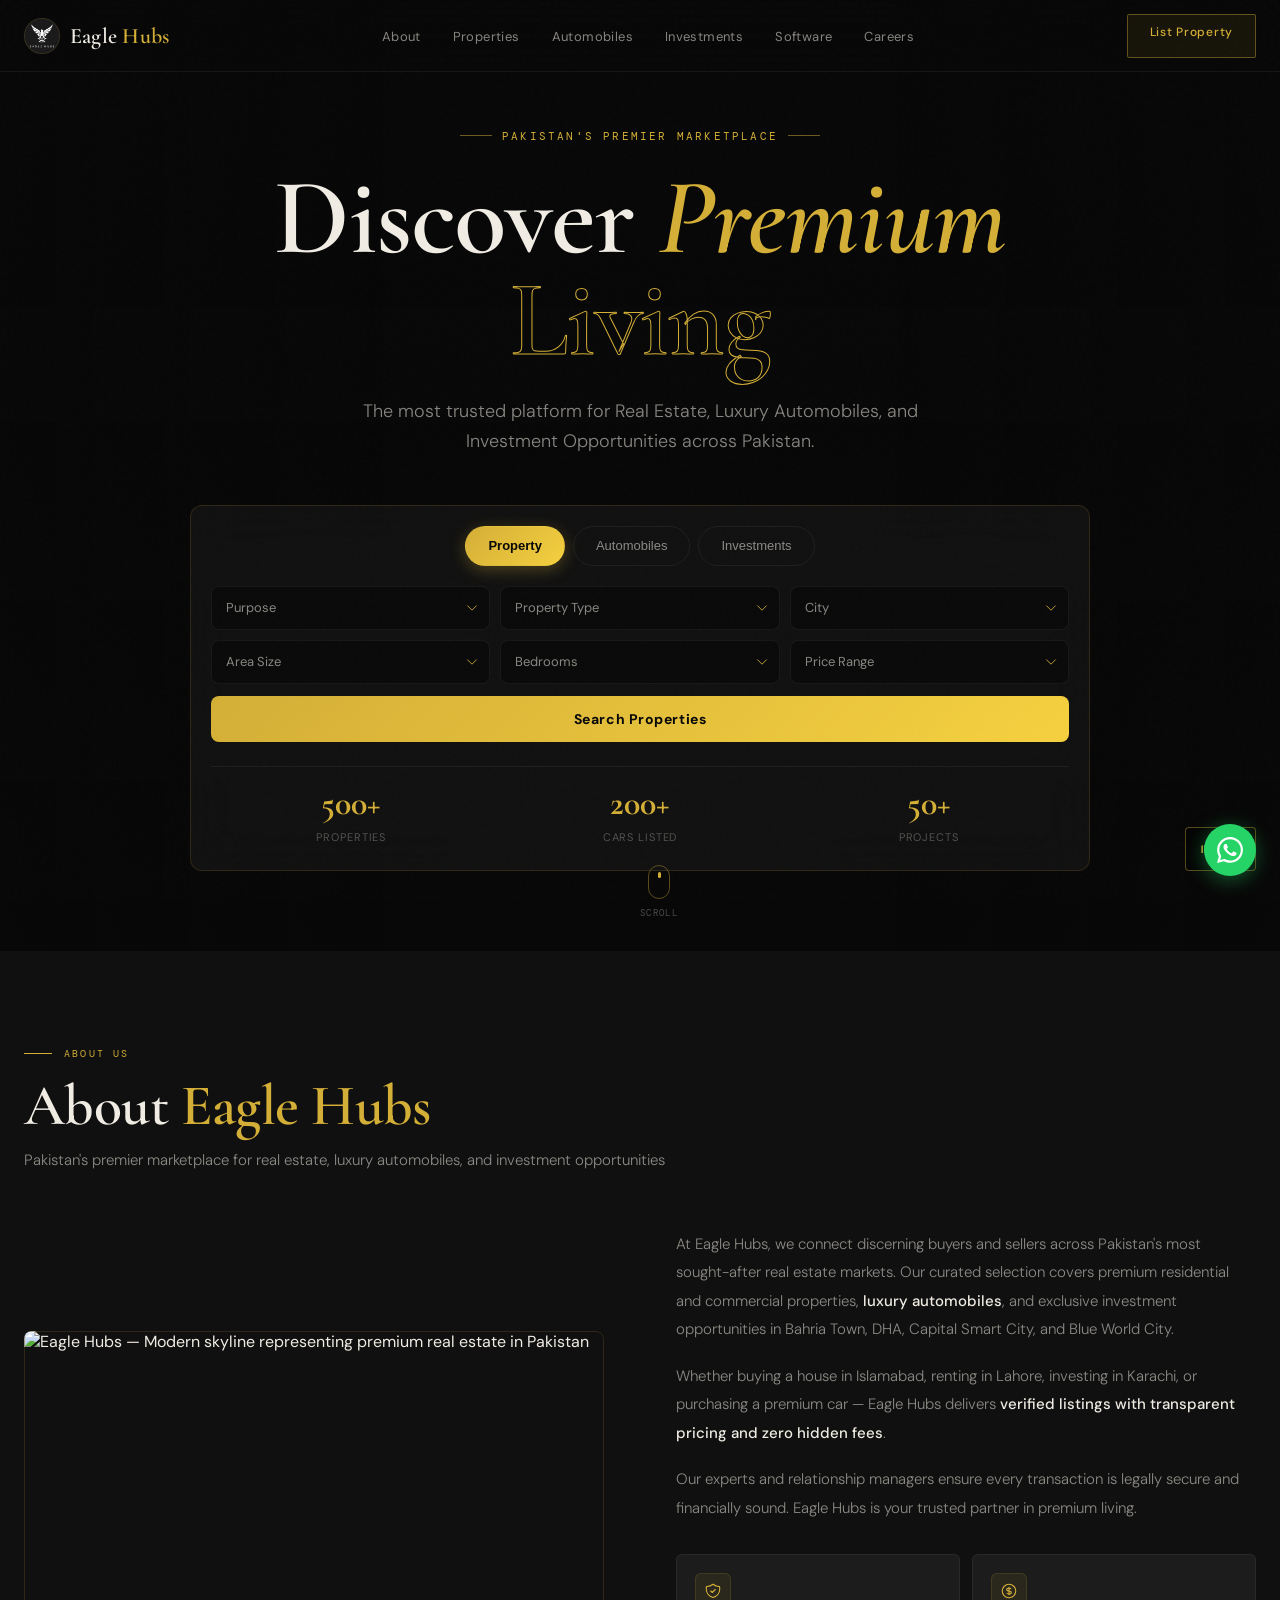
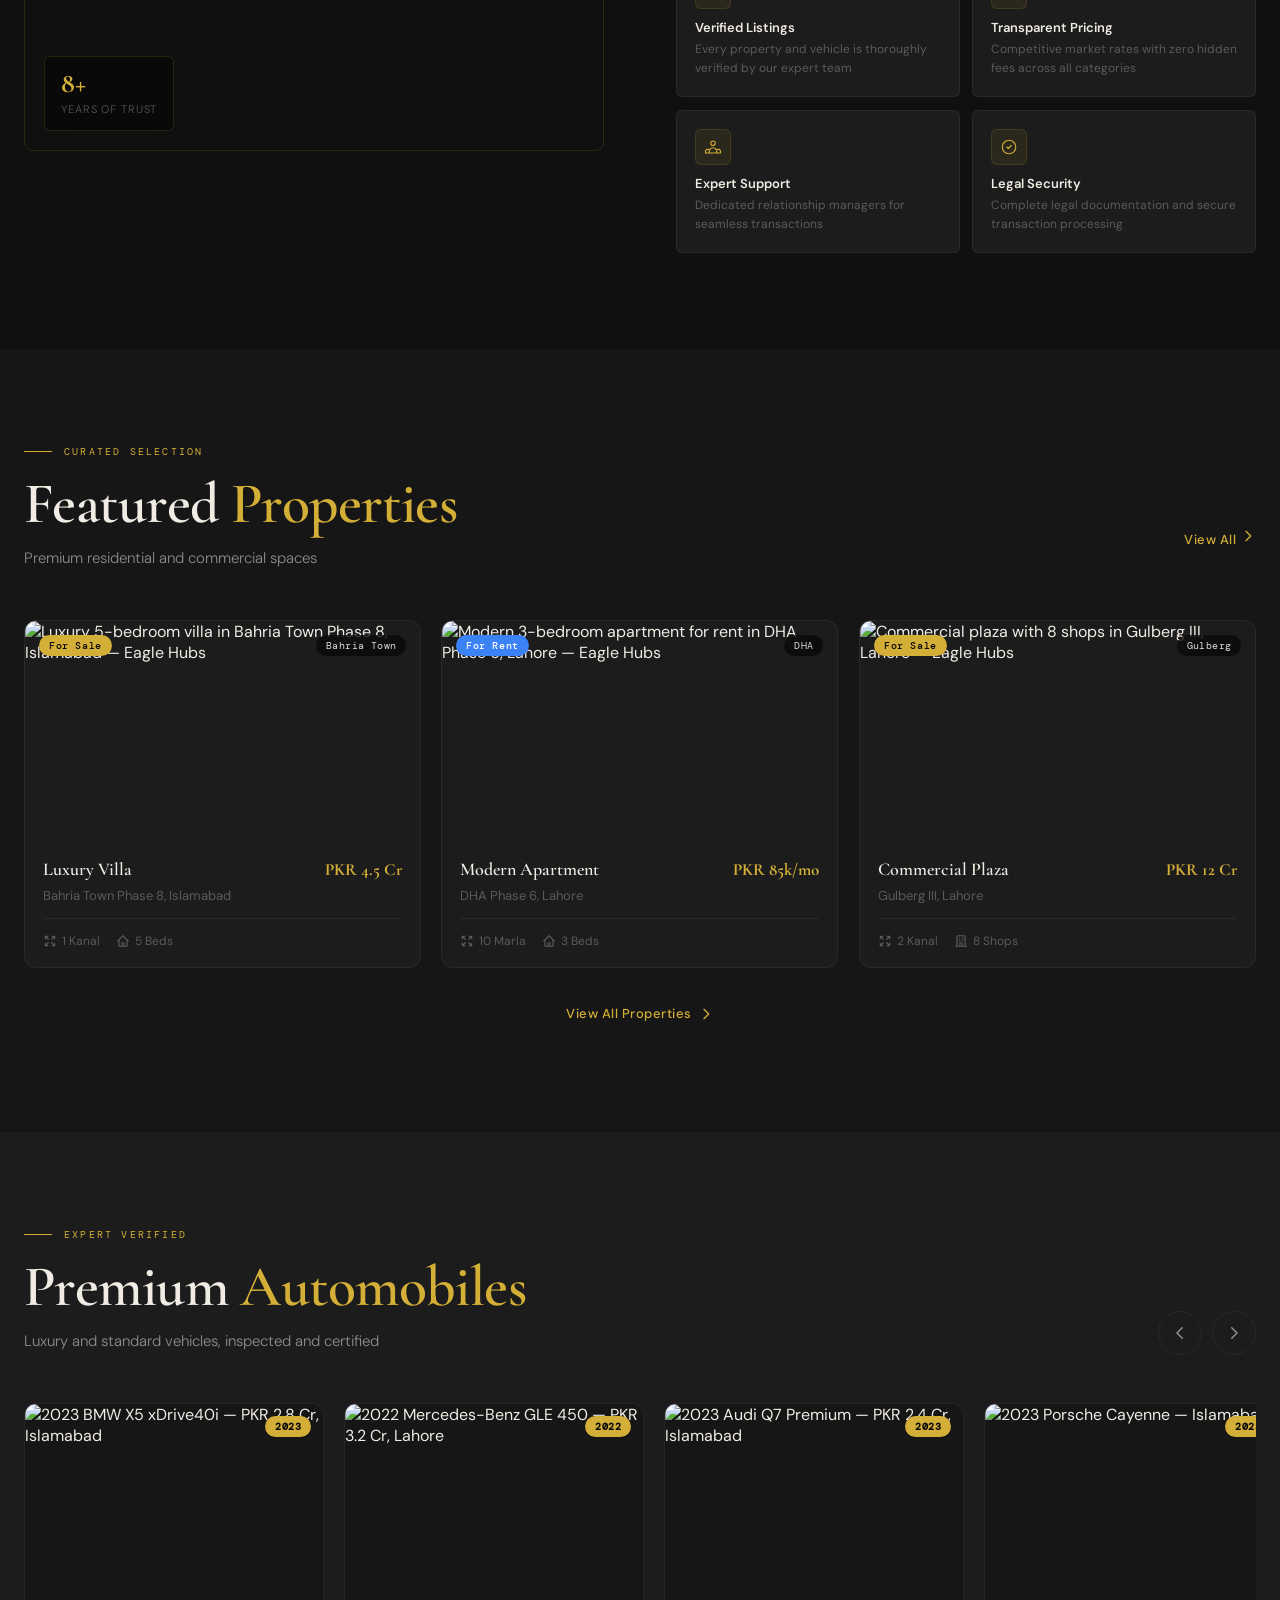
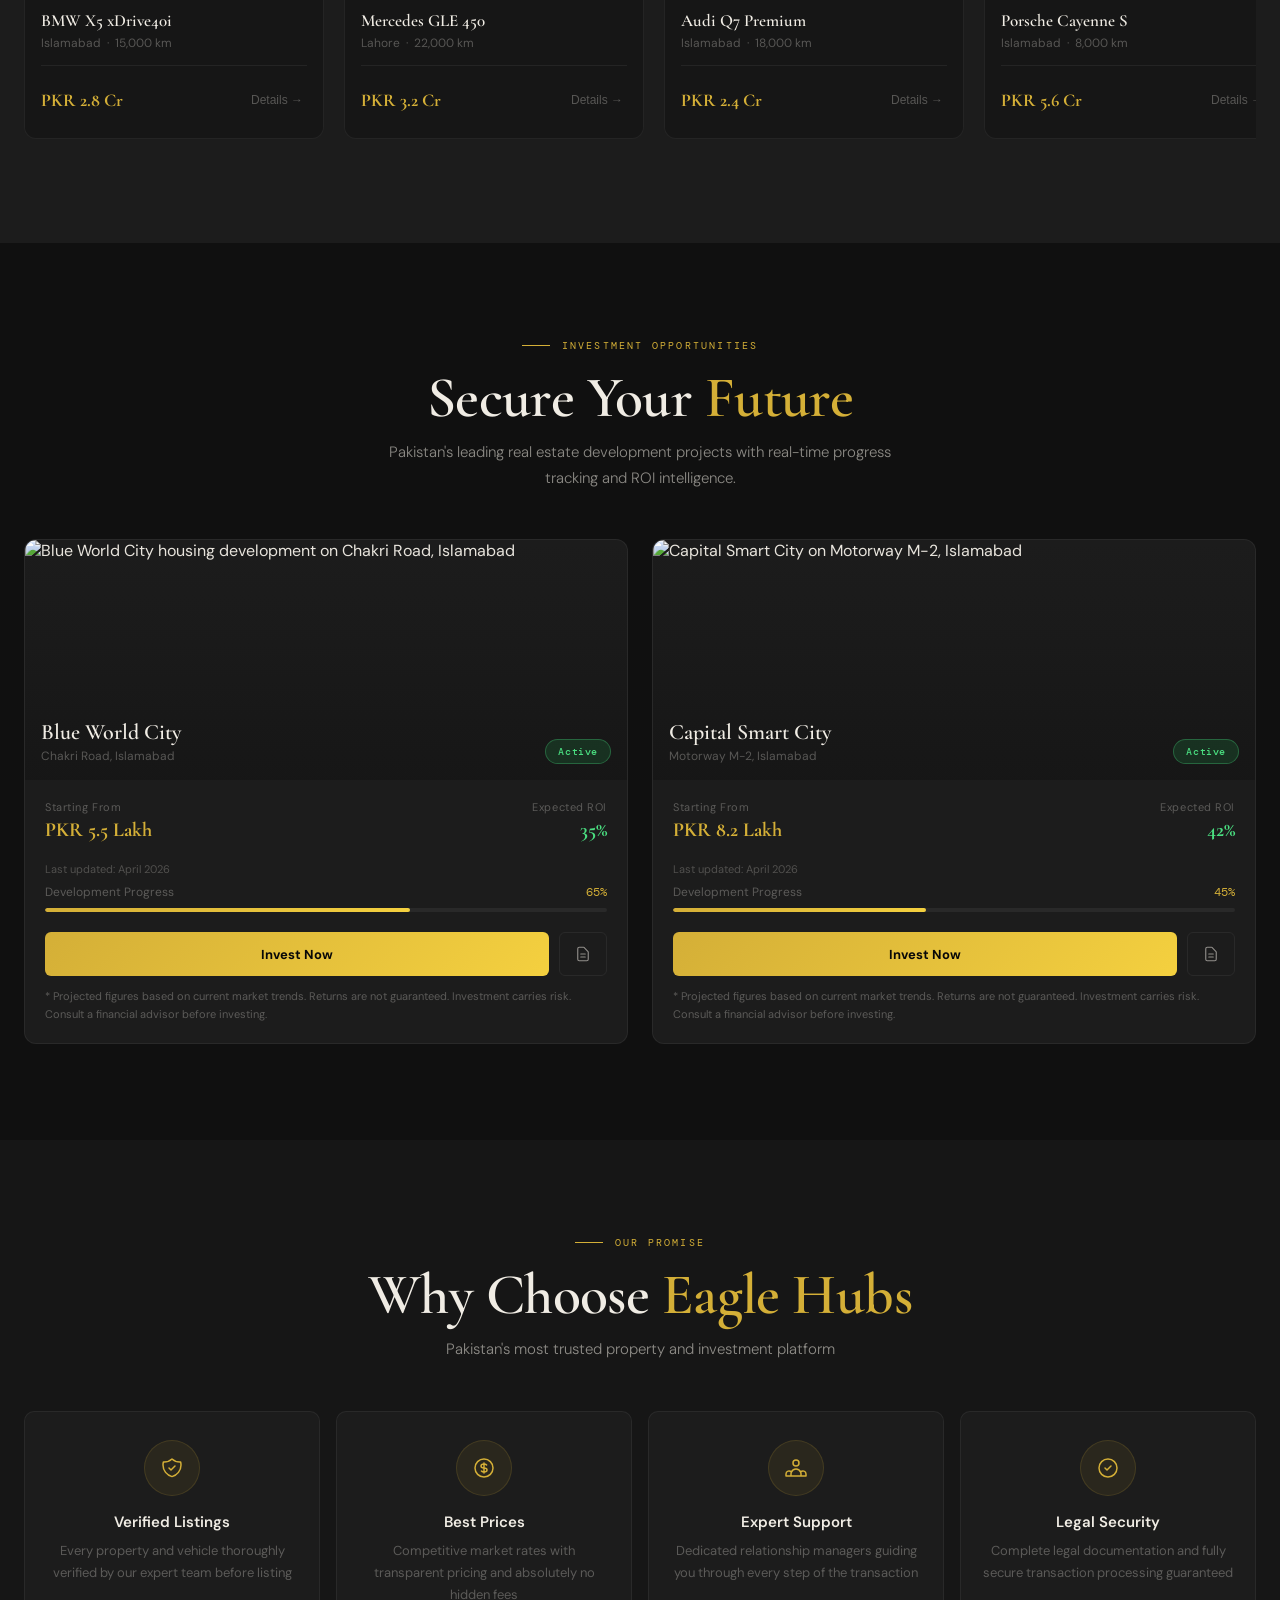
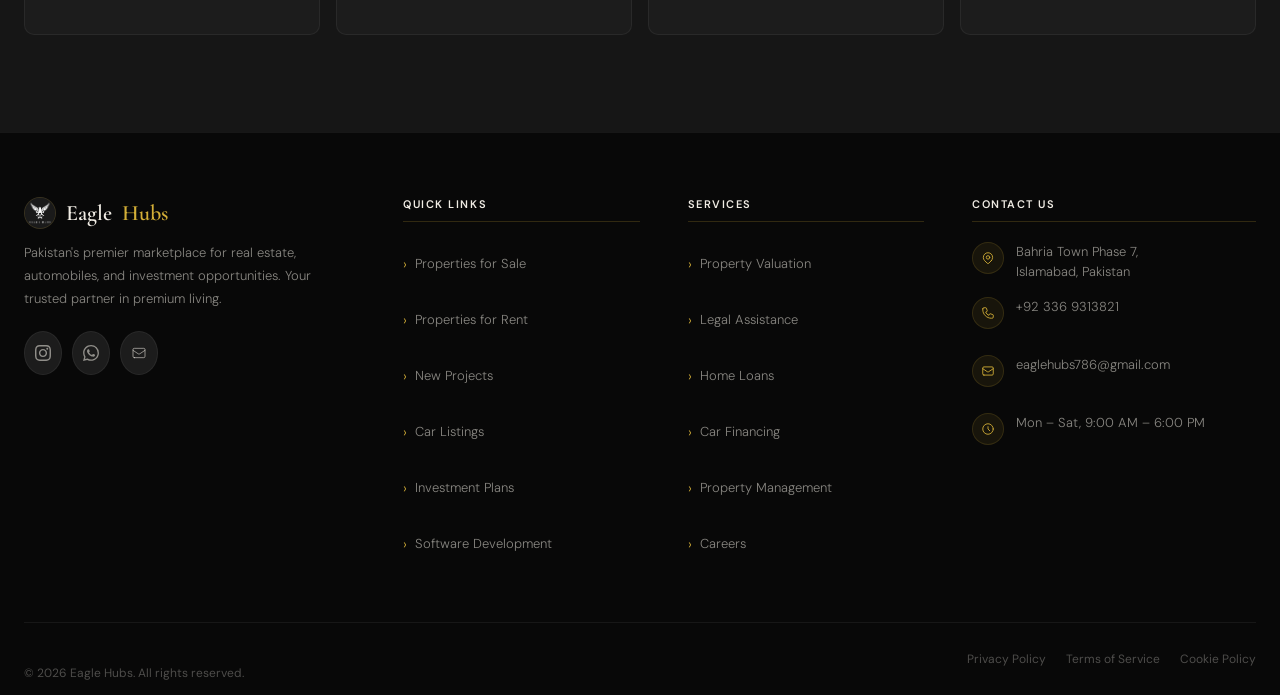
==== index.html @ ea954e00 "fix: audit fix by claude, also change the ui and layout of software development page" ====
<!DOCTYPE html>
<html lang="en">
<head>
<meta charset="UTF-8">
<meta name="viewport" content="width=device-width, initial-scale=1.0, maximum-scale=5.0, minimum-scale=1.0">
<title>Eagle Hubs - Real Estate, Cars & Investments in Pakistan</title>
<meta name="description" content="Eagle Hubs - Pakistan's trusted marketplace for real estate, cars & investments. Browse 500+ properties, 200+ cars & 50+ projects.">
<link rel="icon" type="image/png" href="assets/1.png">
<meta name="keywords" content="real estate Pakistan, luxury cars Pakistan, property investment, Eagle Hubs, Bahria Town, DHA, Blue World City, Capital Smart City">
<meta name="author" content="Eagle Hubs">
<meta name="robots" content="index, follow">
<meta name="theme-color" content="#0a0a0a">
<link rel="canonical" href="https://www.eaglehubspk.com/">
<meta property="og:type" content="website">
<meta property="og:url" content="https://eaglehubspk.com/">
<meta property="og:title" content="Eagle Hubs - Premium Real Estate, Cars & Investments">
<meta property="og:description" content="Pakistan's trusted marketplace for luxury real estate, premium automobiles & secure investments.">
<meta property="og:image" content="https://www.eaglehubspk.com/assets/1.png">
<meta property="og:image:width" content="1200">
<meta property="og:image:height" content="630">
<meta property="og:locale" content="en_PK">
<meta name="geo.region" content="PK">
<meta name="geo.placename" content="Islamabad">
<meta name="twitter:card" content="summary_large_image">
<meta name="twitter:site" content="@eaglehubspk">
<meta name="twitter:title" content="Eagle Hubs — Premium Real Estate, Cars & Investments in Pakistan">
<meta name="twitter:description" content="Pakistan's trusted marketplace for real estate, luxury automobiles & investment opportunities. Browse verified listings in Bahria Town, DHA, Islamabad & more.">
<meta name="twitter:image" content="https://www.eaglehubspk.com/assets/1.png">

<link rel="dns-prefetch" href="https://images.unsplash.com">
<link rel="preconnect" href="https://images.unsplash.com" crossorigin>
<link rel="preload" as="image" href="https://images.unsplash.com/photo-1600596542815-ffad4c1539a9?w=1920&fm=webp&q=75">

<link rel="preconnect" href="https://fonts.googleapis.com">
<link rel="preconnect" href="https://fonts.gstatic.com" crossorigin>
<link href="https://fonts.googleapis.com/css2?family=Cormorant+Garamond:ital,wght@0,400;0,500;0,600;0,700;1,400;1,600&family=DM+Sans:ital,wght@0,300;0,400;0,500;0,600;1,300&family=DM+Mono:wght@300;400;500&display=swap" rel="stylesheet">

<script type="application/ld+json">
{"@context":"https://schema.org","@type":"RealEstateAgent","name":"Eagle Hubs","url":"https://eaglehubspk.com","telephone":"+92-336-9313821","email":"eaglehubs786@gmail.com","address":{"@type":"PostalAddress","streetAddress":"Bahria Town Phase 7","addressLocality":"Islamabad","addressCountry":"PK"}}
</script>

<script type="application/ld+json">
{
  "@context": "https://schema.org",
  "@type": "ItemList",
  "name": "Featured Properties — Eagle Hubs",
  "itemListElement": [
    {
      "@type": "ListItem",
      "position": 1,
      "item": {
        "@type": "Residence",
        "name": "Luxury Villa — Bahria Town Phase 8",
        "description": "5-bedroom luxury villa in Bahria Town Phase 8, Islamabad",
        "offers": { "@type": "Offer", "price": "45000000", "priceCurrency": "PKR" },
        "address": { "@type": "PostalAddress", "addressLocality": "Islamabad", "addressCountry": "PK" }
      }
    }
  ]
}
</script>

<style>
/* ══════════════════════════════════════════════
   DESIGN TOKENS — OBSIDIAN × GOLD SYSTEM
══════════════════════════════════════════════ */
:root {
  --obsidian:        #080808;
  --obsidian-2:      #101010;
  --obsidian-3:      #161616;
  --surface:         #1c1c1c;
  --surface-2:       #222222;
  --border:          rgba(255,255,255,0.06);
  --border-gold:     rgba(212,175,55,0.15);
  --border-gold-hi:  rgba(212,175,55,0.4);
  --gold:            #d4af37;
  --gold-light:      #f4d03f;
  --gold-dim:        rgba(212,175,55,0.08);
  --gold-glow:       rgba(212,175,55,0.25);
  --text:            #f0ece4;
  --text-dim:        rgba(240,236,228,0.55);
  --text-hint:       rgba(240,236,228,0.3);
  --display:         'Cormorant Garamond', 'Georgia', serif;
  --body:            'DM Sans', system-ui, sans-serif;
  --mono:            'DM Mono', 'Courier New', monospace;
  --ease-out:        cubic-bezier(0.22, 1, 0.36, 1);
  --ease-inout:      cubic-bezier(0.45, 0, 0.55, 1);
}

/* ══════ RESET ══════ */
*, *::before, *::after { margin:0; padding:0; box-sizing:border-box; }
html { scroll-behavior:smooth; overflow-x:hidden; -webkit-text-size-adjust:100%; }
body {
  background: var(--obsidian);
  color: var(--text);
  font-family: var(--body);
  -webkit-font-smoothing: antialiased;
  overflow-x: hidden;
}
img { max-width:100%; height:auto; display:block; }
button, a, input, select, textarea { min-height: 44px; }
* { -webkit-tap-highlight-color: transparent; }

/* ══════ SCROLLBAR ══════ */
::-webkit-scrollbar { width: 3px; }
::-webkit-scrollbar-track { background: var(--obsidian); }
::-webkit-scrollbar-thumb { background: var(--surface-2); border-radius: 2px; }
::-webkit-scrollbar-thumb:hover { background: rgba(212,175,55,0.3); }

/* ══════ AMBIENT GRAIN OVERLAY ══════ */
body::before {
  content: '';
  position: fixed; inset: 0;
  background-image: url("data:image/svg+xml,%3Csvg viewBox='0 0 256 256' xmlns='http://www.w3.org/2000/svg'%3E%3Cfilter id='noise'%3E%3CfeTurbulence type='fractalNoise' baseFrequency='0.9' numOctaves='4' stitchTiles='stitch'/%3E%3C/filter%3E%3Crect width='100%25' height='100%25' filter='url(%23noise)' opacity='0.035'/%3E%3C/svg%3E");
  pointer-events: none;
  z-index: 9998;
  opacity: 0.4;
}

/* ══════ GOLD SHIMMER LINES ══════ */
.gold-line {
  width: 1px;
  background: linear-gradient(to bottom, transparent, var(--gold), transparent);
  opacity: 0.2;
}

/* ══════ SKIP LINK ══════ */
.sr-only { position:absolute; width:1px; height:1px; overflow:hidden; clip:rect(0,0,0,0); }
.sr-only:focus { position:fixed; top:1rem; left:1rem; width:auto; height:auto; clip:auto; z-index:9999; padding:.5rem 1rem; background:var(--gold); color:var(--obsidian); border-radius:4px; font-weight:600; }

/* ══════════════════════════════════════════════
   NAVIGATION
══════════════════════════════════════════════ */
#navbar {
  position: fixed; top:0; left:0; right:0;
  z-index: 1000;
  height: 72px;
  display: flex; align-items: center;
  background: rgba(8,8,8,0.75);
  backdrop-filter: blur(20px) saturate(150%);
  -webkit-backdrop-filter: blur(20px) saturate(150%);
  border-bottom: 1px solid var(--border);
  transition: border-color 0.4s, background 0.4s;
  will-change: transform;
}
#navbar.scrolled {
  border-bottom-color: rgba(212,175,55,0.12);
  background: rgba(8,8,8,0.92);
}
.nav-inner {
  width: 100%; max-width: 1280px; margin: 0 auto;
  padding: 0 24px;
  display: flex; align-items: center; justify-content: space-between;
}
.nav-brand {
  display: flex; align-items: center; gap: 10px;
  text-decoration: none;
}
.nav-logo {
  width: 36px; height: 36px; border-radius: 50%; overflow: hidden;
  background: var(--surface);
  border: 1px solid var(--border-gold);
  display: flex; align-items: center; justify-content: center;
  flex-shrink: 0;
}
.nav-logo img { width:100%; height:100%; object-fit:cover; }
.nav-wordmark {
  font-family: var(--display);
  font-size: 22px; font-weight: 600;
  color: var(--text);
  letter-spacing: 0.01em;
}
.nav-wordmark span { color: var(--gold); }
.nav-links {
  display: flex; align-items: center; gap: 32px;
  list-style: none;
}
.nav-links a {
  font-size: 13px; font-weight: 400;
  color: var(--text-dim);
  text-decoration: none;
  letter-spacing: 0.03em;
  transition: color 0.25s;
  position: relative;
}
.nav-links a::after {
  content: '';
  position: absolute; bottom: -3px; left: 0; right: 0;
  height: 1px;
  background: var(--gold);
  transform: scaleX(0);
  transform-origin: left;
  transition: transform 0.3s var(--ease-out);
}
.nav-links a:hover { color: var(--text); }
.nav-links a:hover::after { transform: scaleX(1); }
.nav-cta {
  padding: 9px 22px;
  border: 1px solid var(--border-gold-hi);
  color: var(--gold);
  font-size: 12px; font-weight: 500;
  letter-spacing: 0.06em;
  text-decoration: none;
  border-radius: 2px;
  transition: all 0.25s;
  background: var(--gold-dim);
  white-space: nowrap;
}
.nav-cta:hover {
  background: var(--gold);
  color: var(--obsidian);
  box-shadow: 0 0 20px var(--gold-glow);
}
.mob-btn {
  display: none;
  background: transparent;
  border: 1px solid var(--border);
  color: var(--text-dim);
  padding: 6px 10px;
  border-radius: 3px;
  cursor: pointer;
  font-size: 18px;
  line-height: 1;
}
#mobileMenu {
  display: none;
  position: fixed;
  top: 72px; left: 0; right: 0;
  background: rgba(8,8,8,0.97);
  backdrop-filter: blur(20px);
  border-bottom: 1px solid var(--border);
  padding: 20px 24px 32px;
  z-index: 999;
  flex-direction: column;
}
#mobileMenu.open { display: flex; }
.mob-link {
  padding: 14px 0;
  border-bottom: 1px solid var(--border);
  color: var(--text-dim);
  text-decoration: none;
  font-size: 15px;
  transition: color 0.2s;
}
.mob-link:hover { color: var(--gold); }
.mob-cta-btn {
  margin-top: 16px;
  width: 100%;
  padding: 13px;
  background: linear-gradient(135deg, var(--gold), var(--gold-light));
  color: var(--obsidian);
  font-weight: 700;
  font-size: 14px;
  border: none;
  border-radius: 4px;
  cursor: pointer;
}

/* ══════════════════════════════════════════════
   SCROLL REVEAL SYSTEM
══════════════════════════════════════════════ */
.reveal {
  opacity: 0;
  transform: translateY(32px);
  transition: opacity 0.8s var(--ease-out), transform 0.8s var(--ease-out);
  will-change: opacity, transform;
}
.reveal.visible { opacity: 1; transform: translateY(0); }
.reveal-left {
  opacity: 0;
  transform: translateX(-32px);
  transition: opacity 0.8s var(--ease-out), transform 0.8s var(--ease-out);
}
.reveal-left.visible { opacity: 1; transform: translateX(0); }
.reveal-right {
  opacity: 0;
  transform: translateX(32px);
  transition: opacity 0.8s var(--ease-out), transform 0.8s var(--ease-out);
}
.reveal-right.visible { opacity: 1; transform: translateX(0); }

/* Stagger delays */
.delay-1 { transition-delay: 0.1s; }
.delay-2 { transition-delay: 0.2s; }
.delay-3 { transition-delay: 0.3s; }
.delay-4 { transition-delay: 0.4s; }
.delay-5 { transition-delay: 0.5s; }
.delay-6 { transition-delay: 0.6s; }

/* ══════════════════════════════════════════════
   HERO SECTION
══════════════════════════════════════════════ */
#hero {
  position: relative;
  min-height: 100vh;
  display: flex; align-items: center; justify-content: center;
  overflow: hidden;
  padding: 120px 24px 80px;
}

/* Background slider */
.hero-slides {
  position: absolute; inset: 0; z-index: 0;
}
.hero-slide {
  position: absolute; inset: 0;
  opacity: 0;
  transition: opacity 1.4s ease-in-out;
  will-change: opacity;
  transform: scale(1.05);
  transition: opacity 1.4s ease-in-out, transform 8s ease-in-out;
}
.hero-slide.active {
  opacity: 1;
  transform: scale(1);
}
.hero-slide::after {
  content: '';
  position: absolute; inset: 0;
  background: linear-gradient(
    to bottom,
    rgba(8,8,8,0.5) 0%,
    rgba(8,8,8,0.35) 40%,
    rgba(8,8,8,0.75) 100%
  );
}

/* Parallax wrapper */
.hero-parallax {
  position: absolute; inset: -20%;
  background-size: cover;
  background-position: center;
  will-change: transform;
}

/* Hero vignette sides */
#hero::before {
  content: '';
  position: absolute; inset: 0; z-index: 1;
  background: linear-gradient(to right, rgba(8,8,8,0.5) 0%, transparent 30%, transparent 70%, rgba(8,8,8,0.5) 100%);
  pointer-events: none;
}

.hero-content {
  position: relative; z-index: 2;
  width: 100%; max-width: 900px;
  text-align: center;
}

/* Staggered hero animations */
.hero-eyebrow {
  display: inline-flex; align-items: center; gap: 10px;
  font-family: var(--mono);
  font-size: 11px; font-weight: 400;
  color: var(--gold);
  letter-spacing: 0.2em;
  text-transform: uppercase;
  margin-bottom: 24px;
  opacity: 0;
  animation: heroFadeUp 0.7s 0.2s var(--ease-out) forwards;
}
.hero-eyebrow::before, .hero-eyebrow::after {
  content: '';
  width: 32px; height: 1px;
  background: var(--gold);
  opacity: 0.5;
}

.hero-title {
  font-family: var(--display);
  font-size: clamp(52px, 9vw, 108px);
  font-weight: 600;
  line-height: 0.95;
  letter-spacing: -0.01em;
  color: var(--text);
  margin-bottom: 24px;
  opacity: 0;
  animation: heroFadeUp 0.8s 0.35s var(--ease-out) forwards;
}
.hero-title .gold-word {
  color: transparent;
  -webkit-text-stroke: 1px var(--gold);
  display: inline;
}
.hero-title em {
  font-style: italic;
  color: var(--gold);
}

.hero-sub {
  font-size: clamp(15px, 1.6vw, 18px);
  color: var(--text-dim);
  max-width: 560px;
  margin: 0 auto 48px;
  line-height: 1.7;
  font-weight: 300;
  opacity: 0;
  animation: heroFadeUp 0.8s 0.5s var(--ease-out) forwards;
}

/* Glass search card */
.search-card {
  opacity: 0;
  animation: heroFadeUp 0.9s 0.65s var(--ease-out) forwards;
  background: rgba(22,22,22,0.7);
  backdrop-filter: blur(24px) saturate(160%);
  -webkit-backdrop-filter: blur(24px) saturate(160%);
  border: 1px solid var(--border-gold);
  border-radius: 12px;
  padding: 20px 20px 24px;
  transition: border-color 0.4s, box-shadow 0.4s;
}
.search-card:hover {
  border-color: rgba(212,175,55,0.3);
  box-shadow: 0 0 40px rgba(212,175,55,0.08), 0 24px 48px rgba(0,0,0,0.4);
}

.search-tabs {
  display: flex; flex-wrap: wrap; justify-content: center; gap: 8px;
  margin-bottom: 20px;
}
.tab-btn {
  padding: 9px 22px;
  border-radius: 100px;
  font-size: 13px; font-weight: 500;
  border: 1px solid var(--border);
  background: transparent;
  color: var(--text-dim);
  cursor: pointer;
  transition: all 0.3s var(--ease-out);
  min-height: 40px;
}
.tab-btn:hover { color: var(--text); border-color: var(--border-gold); }
.tab-btn.active {
  background: linear-gradient(135deg, var(--gold), var(--gold-light));
  color: var(--obsidian);
  border-color: transparent;
  font-weight: 700;
  box-shadow: 0 4px 16px rgba(212,175,55,0.3);
}

.search-form { display: none; }
.search-form.active { display: block; }

.search-grid {
  display: grid;
  grid-template-columns: repeat(2, 1fr);
  gap: 10px;
  margin-bottom: 12px;
}
@media (min-width: 768px) { .search-grid { grid-template-columns: repeat(3, 1fr); } }

.search-select {
  width: 100%;
  padding: 11px 14px;
  background: rgba(8,8,8,0.6);
  border: 1px solid var(--border);
  border-radius: 8px;
  color: var(--text-dim);
  font-family: var(--body);
  font-size: 13px;
  outline: none;
  cursor: pointer;
  transition: border-color 0.25s;
  appearance: none;
  background-image: url("data:image/svg+xml,%3Csvg xmlns='http://www.w3.org/2000/svg' fill='none' viewBox='0 0 24 24' stroke='%23d4af37' stroke-width='1.5'%3E%3Cpath stroke-linecap='round' stroke-linejoin='round' d='M19.5 8.25l-7.5 7.5-7.5-7.5'/%3E%3C/svg%3E");
  background-repeat: no-repeat;
  background-position: right 10px center;
  background-size: 14px;
  padding-right: 32px;
}
.search-select:focus { border-color: var(--gold); }
.search-select option { background: var(--obsidian-2); color: var(--text); }

/* Shimmer button */
.shimmer-btn {
  position: relative;
  overflow: hidden;
  width: 100%;
  padding: 14px;
  background: linear-gradient(135deg, var(--gold) 0%, var(--gold-light) 50%, var(--gold) 100%);
  background-size: 200% 100%;
  color: var(--obsidian);
  font-family: var(--body);
  font-size: 14px; font-weight: 700;
  border: none; border-radius: 8px;
  cursor: pointer;
  letter-spacing: 0.04em;
  transition: box-shadow 0.3s, transform 0.2s;
  animation: shimmerSlide 3.5s ease-in-out infinite;
}
.shimmer-btn::before {
  content: '';
  position: absolute;
  top: 0; left: -75%;
  width: 50%; height: 100%;
  background: linear-gradient(90deg, transparent, rgba(255,255,255,0.25), transparent);
  transform: skewX(-20deg);
  animation: shimmerPass 3.5s ease-in-out infinite;
}
.shimmer-btn:hover {
  box-shadow: 0 0 30px var(--gold-glow), 0 8px 24px rgba(0,0,0,0.4);
  transform: translateY(-1px);
}
.shimmer-btn:active { transform: translateY(0); }

@keyframes shimmerPass {
  0% { left: -75%; }
  40%,100% { left: 125%; }
}
@keyframes shimmerSlide {
  0%,100% { background-position: 0% 50%; }
  50% { background-position: 100% 50%; }
}

/* Stats */
.hero-stats {
  display: grid; grid-template-columns: repeat(3, 1fr);
  gap: 8px;
  margin-top: 24px;
  padding-top: 20px;
  border-top: 1px solid var(--border);
  opacity: 0;
  animation: heroFadeUp 0.8s 1s var(--ease-out) forwards;
}
.stat-item { text-align: center; }
.stat-number {
  font-family: var(--display);
  font-size: clamp(22px, 4vw, 34px);
  font-weight: 700;
  color: var(--gold);
  line-height: 1;
  margin-bottom: 4px;
  display: block;
}
.stat-label {
  font-size: 11px;
  color: var(--text-hint);
  letter-spacing: 0.08em;
  text-transform: uppercase;
}

/* Scroll indicator */
.scroll-indicator {
  position: absolute; bottom: 32px; left: 50%;
  transform: translateX(-50%);
  z-index: 2;
  display: flex; flex-direction: column; align-items: center; gap: 8px;
  opacity: 0;
  animation: heroFadeUp 0.6s 1.4s forwards;
}
.scroll-mouse {
  width: 22px; height: 34px;
  border: 1px solid rgba(212,175,55,0.4);
  border-radius: 11px;
  display: flex; justify-content: center; padding-top: 6px;
}
.scroll-wheel {
  width: 3px; height: 6px;
  background: var(--gold);
  border-radius: 3px;
  animation: scrollWheel 2s ease-in-out infinite;
}
.scroll-text {
  font-family: var(--mono);
  font-size: 9px;
  color: var(--text-hint);
  letter-spacing: 0.15em;
  text-transform: uppercase;
}

@keyframes heroFadeUp {
  from { opacity:0; transform:translateY(20px); }
  to   { opacity:1; transform:translateY(0); }
}
@keyframes scrollWheel {
  0%   { opacity:1; transform:translateY(0); }
  100% { opacity:0; transform:translateY(8px); }
}

/* ══════════════════════════════════════════════
   SECTION COMMON
══════════════════════════════════════════════ */
.section {
  padding: 96px 24px;
  max-width: 1280px;
  margin: 0 auto;
}
.section-full { padding: 96px 0; }
.section-full > .inner { padding: 0 24px; max-width: 1280px; margin: 0 auto; }

.section-label {
  display: flex; align-items: center; gap: 12px;
  font-family: var(--mono);
  font-size: 10px; font-weight: 400;
  color: var(--gold);
  letter-spacing: 0.22em;
  text-transform: uppercase;
  margin-bottom: 16px;
}
.section-label::before {
  content: '';
  width: 28px; height: 1px;
  background: var(--gold);
}

.section-title {
  font-family: var(--display);
  font-size: clamp(32px, 4.5vw, 58px);
  font-weight: 600;
  line-height: 1.05;
  color: var(--text);
  margin-bottom: 12px;
  letter-spacing: -0.01em;
}
.section-title .gold { color: var(--gold); }
.section-desc {
  font-size: 15px; font-weight: 300;
  color: var(--text-dim);
  line-height: 1.7;
}

/* ══════════════════════════════════════════════
   ABOUT SECTION
══════════════════════════════════════════════ */
#about { background: var(--obsidian-2); }
.about-grid {
  display: grid;
  grid-template-columns: 1fr 1fr;
  gap: 72px;
  align-items: center;
  margin-top: 56px;
}
@media (max-width: 900px) { .about-grid { grid-template-columns: 1fr; gap: 40px; } }

.about-img-wrap {
  position: relative;
  border-radius: 8px;
  overflow: hidden;
}
.about-img-wrap img {
  width: 100%; height: 420px;
  object-fit: cover;
  transition: transform 6s ease;
}
.about-img-wrap:hover img { transform: scale(1.04); }
.about-img-frame {
  position: absolute; inset: 0;
  border: 1px solid var(--border-gold);
  border-radius: 8px;
  pointer-events: none;
}
.about-img-badge {
  position: absolute; bottom: 20px; left: 20px;
  background: rgba(8,8,8,0.88);
  backdrop-filter: blur(12px);
  border: 1px solid var(--border-gold);
  border-radius: 6px;
  padding: 12px 16px;
}
.about-img-badge .num {
  font-family: var(--display);
  font-size: 28px; font-weight: 700;
  color: var(--gold);
  display: block;
  line-height: 1;
}
.about-img-badge .lbl {
  font-size: 11px;
  color: var(--text-hint);
  letter-spacing: 0.08em;
  text-transform: uppercase;
}

.about-text p {
  font-size: 15px; font-weight: 300;
  color: var(--text-dim);
  line-height: 1.9;
  margin-bottom: 18px;
}
.about-text p strong { color: var(--text); font-weight: 500; }

.about-pillars {
  display: grid; grid-template-columns: 1fr 1fr;
  gap: 12px;
  margin-top: 32px;
}
.pillar {
  background: var(--surface);
  border: 1px solid var(--border);
  border-radius: 6px;
  padding: 18px;
  transition: border-color 0.3s, background 0.3s;
}
.pillar:hover { border-color: var(--border-gold); background: var(--surface-2); }
.pillar-icon {
  width: 36px; height: 36px;
  border-radius: 6px;
  background: var(--gold-dim);
  border: 1px solid var(--border-gold);
  display: flex; align-items: center; justify-content: center;
  margin-bottom: 10px;
}
.pillar-icon svg { width:18px; height:18px; color: var(--gold); }
.pillar-name { font-size: 13px; font-weight: 600; color: var(--text); margin-bottom: 4px; }
.pillar-desc { font-size: 12px; color: var(--text-hint); line-height: 1.6; }

/* ══════════════════════════════════════════════
   PROPERTY CARDS
══════════════════════════════════════════════ */
#properties { background: var(--obsidian-3); }
.section-header {
  display: flex;
  align-items: flex-end;
  justify-content: space-between;
  margin-bottom: 48px;
  gap: 16px;
  flex-wrap: wrap;
}
.view-all {
  display: flex; align-items: center; gap: 6px;
  font-size: 13px; font-weight: 500;
  color: var(--gold);
  text-decoration: none;
  letter-spacing: 0.04em;
  transition: gap 0.25s;
}
.view-all:hover { gap: 10px; }

.cards-grid {
  display: grid;
  grid-template-columns: repeat(3, 1fr);
  gap: 20px;
}
@media (max-width: 900px) { .cards-grid { grid-template-columns: 1fr 1fr; } }
@media (max-width: 600px) { .cards-grid { grid-template-columns: 1fr; } }

/* Property card — 3D tilt + image zoom */
.prop-card {
  position: relative;
  background: var(--surface);
  border-radius: 12px;
  overflow: hidden;
  cursor: pointer;
  transform-style: preserve-3d;
  transition: transform 0.4s var(--ease-out), box-shadow 0.4s var(--ease-out);
  will-change: transform;
  border: 1px solid var(--border);
}
.prop-card:hover {
  transform: translateY(-6px) scale(1.015);
  box-shadow: 0 20px 48px rgba(0,0,0,0.5), 0 0 0 1px var(--border-gold);
}

.prop-img-wrap {
  position: relative;
  height: 220px;
  overflow: hidden;
}
.prop-img-wrap img {
  width: 100%; height: 100%;
  object-fit: cover;
  transition: transform 0.7s var(--ease-out);
  will-change: transform;
}
.prop-card:hover .prop-img-wrap img { transform: scale(1.08); }

.prop-badge-tl {
  position: absolute; top: 14px; left: 14px;
  padding: 4px 10px;
  border-radius: 100px;
  font-family: var(--mono);
  font-size: 10px; font-weight: 500;
  letter-spacing: 0.06em;
}
.badge-sale { background: var(--gold); color: var(--obsidian); }
.badge-rent { background: #3b82f6; color: #fff; }

.prop-badge-tr {
  position: absolute; top: 14px; right: 14px;
  padding: 4px 10px;
  background: rgba(0,0,0,0.55);
  backdrop-filter: blur(8px);
  border-radius: 100px;
  font-family: var(--mono);
  font-size: 10px;
  color: rgba(255,255,255,0.85);
  letter-spacing: 0.04em;
}

/* Overlay CTA */
.prop-overlay {
  position: absolute; inset: 0;
  background: linear-gradient(to top, rgba(0,0,0,0.85) 0%, transparent 55%);
  opacity: 0;
  transition: opacity 0.35s;
  display: flex; align-items: flex-end;
  padding: 16px;
}
.prop-card:hover .prop-overlay { opacity: 1; }
.prop-overlay-btn {
  width: 100%;
  padding: 10px;
  background: linear-gradient(135deg, var(--gold), var(--gold-light));
  color: var(--obsidian);
  font-weight: 700; font-size: 13px;
  border: none; border-radius: 6px;
  cursor: pointer;
  transform: translateY(8px);
  transition: transform 0.35s var(--ease-out);
}
.prop-card:hover .prop-overlay-btn { transform: translateY(0); }

.prop-body { padding: 18px; }
.prop-title-row {
  display: flex; align-items: flex-start;
  justify-content: space-between; gap: 8px;
  margin-bottom: 6px;
}
.prop-name {
  font-family: var(--display);
  font-size: 18px; font-weight: 600;
  color: var(--text);
  line-height: 1.2;
}
/* Dynamic price pop */
.prop-price {
  font-family: var(--display);
  font-size: 17px; font-weight: 700;
  color: var(--gold);
  white-space: nowrap;
  transition: color 0.25s, text-shadow 0.25s, transform 0.25s;
  transform-origin: right;
}
.prop-card:hover .prop-price {
  color: var(--gold-light);
  text-shadow: 0 0 12px rgba(244,208,63,0.5);
  transform: scale(1.05);
}

.prop-location { font-size: 13px; color: var(--text-hint); margin-bottom: 14px; }
.prop-meta {
  display: flex; align-items: center; gap: 16px;
  padding-top: 14px;
  border-top: 1px solid var(--border);
}
.prop-meta-item {
  display: flex; align-items: center; gap: 5px;
  font-size: 12px; color: var(--text-hint);
}
.prop-meta-item svg { width:14px; height:14px; color: var(--text-hint); }

/* ══════════════════════════════════════════════
   CARS CAROUSEL
══════════════════════════════════════════════ */
#cars { background: var(--surface); }

.carousel-wrap {
  overflow: hidden;
  margin: 0 -24px;
  padding: 0 24px;
}
.cars-track {
  display: flex;
  gap: 20px;
  overflow-x: auto;
  scroll-snap-type: x mandatory;
  scrollbar-width: none;
  padding-bottom: 8px;
  -ms-overflow-style: none;
}
.cars-track::-webkit-scrollbar { display: none; }

.car-card {
  flex: 0 0 300px;
  scroll-snap-align: start;
  background: var(--obsidian-3);
  border-radius: 12px;
  overflow: hidden;
  border: 1px solid var(--border);
  transition: transform 0.4s var(--ease-out), box-shadow 0.4s var(--ease-out), border-color 0.4s;
  cursor: pointer;
}
.car-card:hover {
  transform: translateY(-5px) scale(1.015);
  box-shadow: 0 16px 40px rgba(0,0,0,0.5), 0 0 0 1px var(--border-gold);
  border-color: var(--border-gold);
}

.car-img-wrap {
  position: relative;
  height: 190px;
  overflow: hidden;
}
.car-img-wrap img {
  width: 100%; height: 100%;
  object-fit: cover;
  transition: transform 0.7s var(--ease-out);
}
.car-card:hover .car-img-wrap img { transform: scale(1.09); }

.car-year-badge {
  position: absolute; top: 12px; right: 12px;
  padding: 4px 10px;
  background: var(--gold);
  color: var(--obsidian);
  font-family: var(--mono);
  font-size: 10px; font-weight: 700;
  border-radius: 100px;
  letter-spacing: 0.04em;
}

.car-body { padding: 16px; }
.car-name {
  font-family: var(--display);
  font-size: 17px; font-weight: 600;
  color: var(--text);
  margin-bottom: 4px;
  white-space: nowrap; overflow: hidden; text-overflow: ellipsis;
}
.car-meta { font-size: 12px; color: var(--text-hint); margin-bottom: 14px; }
.car-footer {
  display: flex; align-items: center; justify-content: space-between;
  padding-top: 12px;
  border-top: 1px solid var(--border);
}
.car-price {
  font-family: var(--display);
  font-size: 18px; font-weight: 700;
  color: var(--gold);
  transition: color 0.25s, text-shadow 0.25s;
}
.car-card:hover .car-price {
  color: var(--gold-light);
  text-shadow: 0 0 10px rgba(244,208,63,0.4);
}
.car-details-btn {
  font-size: 12px;
  color: var(--text-hint);
  background: none; border: none;
  cursor: pointer;
  transition: color 0.25s;
  padding: 4px;
}
.car-details-btn:hover { color: var(--gold); }

.carousel-controls {
  display: flex; gap: 10px;
}
.carousel-btn {
  width: 44px; height: 44px;
  border-radius: 50%;
  border: 1px solid var(--border);
  background: transparent;
  color: var(--text-dim);
  display: flex; align-items: center; justify-content: center;
  cursor: pointer;
  transition: all 0.25s;
}
.carousel-btn:hover { border-color: var(--gold); color: var(--gold); }
.carousel-btn svg { width: 18px; height: 18px; }

/* ══════════════════════════════════════════════
   INVESTMENT PROJECTS
══════════════════════════════════════════════ */
#investments { background: var(--obsidian-2); }
.invest-grid {
  display: grid; grid-template-columns: 1fr 1fr;
  gap: 24px;
  margin-top: 48px;
}
@media (max-width: 768px) { .invest-grid { grid-template-columns: 1fr; } }

.invest-card {
  background: var(--surface);
  border: 1px solid var(--border);
  border-radius: 12px;
  overflow: hidden;
  transition: border-color 0.35s, box-shadow 0.35s;
}
.invest-card:hover {
  border-color: var(--border-gold);
  box-shadow: 0 16px 40px rgba(0,0,0,0.4);
}
.invest-img-wrap {
  position: relative;
  height: 240px;
  overflow: hidden;
}
.invest-img-wrap img {
  width: 100%; height: 100%;
  object-fit: cover;
  transition: transform 6s ease;
}
.invest-card:hover .invest-img-wrap img { transform: scale(1.04); }
.invest-img-wrap::after {
  content: '';
  position: absolute; inset: 0;
  background: linear-gradient(to top, rgba(22,22,22,0.95) 0%, rgba(22,22,22,0.3) 60%, transparent 100%);
}
.invest-img-info {
  position: absolute; bottom: 16px; left: 16px; right: 16px;
  z-index: 1;
  display: flex; align-items: flex-end; justify-content: space-between;
}
.invest-img-title {
  font-family: var(--display);
  font-size: 22px; font-weight: 600;
  color: var(--text);
  line-height: 1.1;
  margin-bottom: 4px;
}
.invest-img-loc { font-size: 12px; color: var(--text-hint); }
.active-badge {
  padding: 5px 12px;
  background: rgba(34, 197, 94, 0.15);
  color: #4ade80;
  font-family: var(--mono);
  font-size: 10px; font-weight: 500;
  border-radius: 100px;
  border: 1px solid rgba(74, 222, 128, 0.3);
  letter-spacing: 0.06em;
  white-space: nowrap;
}

.invest-body { padding: 20px; }
.invest-kpi-row {
  display: flex; justify-content: space-between;
  margin-bottom: 20px;
}
.invest-kpi-label { font-size: 11px; color: var(--text-hint); margin-bottom: 4px; letter-spacing: 0.05em; }
.invest-kpi-val {
  font-family: var(--display);
  font-size: 20px; font-weight: 700;
  color: var(--gold);
}
.invest-kpi-val.green { color: #4ade80; }

.progress-label-row {
  display: flex; justify-content: space-between; align-items: center;
  margin-bottom: 8px;
}
.progress-label { font-size: 12px; color: var(--text-hint); }
.progress-pct { font-family: var(--mono); font-size: 12px; color: var(--gold); }
.progress-track {
  height: 4px;
  background: rgba(255,255,255,0.06);
  border-radius: 100px;
  overflow: hidden;
  margin-bottom: 20px;
}
.progress-fill {
  height: 100%;
  border-radius: 100px;
  background: linear-gradient(90deg, var(--gold), var(--gold-light));
  width: 0;
  transition: width 1.2s var(--ease-out);
}

.invest-actions { display: flex; gap: 10px; }
.invest-btn {
  flex: 1;
  padding: 12px;
  background: linear-gradient(135deg, var(--gold), var(--gold-light));
  color: var(--obsidian);
  font-family: var(--body);
  font-size: 13px; font-weight: 700;
  border: none; border-radius: 6px;
  cursor: pointer;
  transition: box-shadow 0.3s, transform 0.2s;
  position: relative; overflow: hidden;
}
.invest-btn::before {
  content: '';
  position: absolute;
  top: 0; left: -75%; width: 50%; height: 100%;
  background: linear-gradient(90deg, transparent, rgba(255,255,255,0.25), transparent);
  transform: skewX(-20deg);
  animation: shimmerPass 3.5s ease-in-out infinite;
}
.invest-btn:hover {
  box-shadow: 0 0 24px var(--gold-glow);
  transform: translateY(-1px);
}
.invest-doc-btn {
  padding: 12px 14px;
  border: 1px solid var(--border);
  background: transparent;
  border-radius: 6px;
  color: var(--text-dim);
  cursor: pointer;
  transition: all 0.25s;
  display: flex; align-items: center; justify-content: center;
}
.invest-doc-btn:hover { border-color: var(--gold); color: var(--gold); }
.invest-doc-btn svg { width: 18px; height: 18px; }

/* ══════════════════════════════════════════════
   WHY CHOOSE US
══════════════════════════════════════════════ */
#why { background: var(--obsidian-3); }
.why-grid {
  display: grid;
  grid-template-columns: repeat(4, 1fr);
  gap: 16px;
  margin-top: 48px;
}
@media (max-width: 900px) { .why-grid { grid-template-columns: 1fr 1fr; } }
@media (max-width: 480px) { .why-grid { grid-template-columns: 1fr; } }

.why-card {
  background: var(--surface);
  border: 1px solid var(--border);
  border-radius: 10px;
  padding: 28px 22px;
  text-align: center;
  transition: border-color 0.3s, background 0.3s, box-shadow 0.3s;
}
.why-card:hover {
  border-color: var(--border-gold);
  background: var(--surface-2);
  box-shadow: 0 8px 24px rgba(0,0,0,0.3);
}

.why-icon-wrap {
  width: 56px; height: 56px;
  border-radius: 50%;
  background: var(--gold-dim);
  border: 1px solid var(--border-gold);
  display: flex; align-items: center; justify-content: center;
  margin: 0 auto 16px;
  transition: background 0.3s, transform 0.4s var(--ease-out), box-shadow 0.3s;
}
.why-card:hover .why-icon-wrap {
  background: rgba(212,175,55,0.15);
  transform: translateY(-4px) rotate(5deg);
  box-shadow: 0 8px 20px rgba(212,175,55,0.2);
}
.why-icon-wrap svg { width: 24px; height: 24px; color: var(--gold); }

.why-title { font-size: 15px; font-weight: 600; color: var(--text); margin-bottom: 8px; }
.why-desc { font-size: 13px; color: var(--text-hint); line-height: 1.7; }

/* ══════════════════════════════════════════════
   FOOTER
══════════════════════════════════════════════ */
footer {
  background: var(--obsidian);
  border-top: 1px solid var(--border);
  padding: 64px 24px 32px;
}
.footer-inner { max-width: 1280px; margin: 0 auto; }
.footer-grid {
  display: grid;
  grid-template-columns: 1.4fr 1fr 1fr 1.2fr;
  gap: 48px;
  margin-bottom: 56px;
}
@media (max-width: 900px) { .footer-grid { grid-template-columns: 1fr 1fr; gap: 32px; } }
@media (max-width: 540px) { .footer-grid { grid-template-columns: 1fr; } }

.footer-brand-name {
  font-family: var(--display);
  font-size: 22px; font-weight: 600;
  color: var(--text);
  margin-bottom: 12px;
  display: flex; align-items: center; gap: 10px;
}
.footer-brand-name span { color: var(--gold); }
.footer-tagline { font-size: 13px; font-weight: 300; color: var(--text-dim); line-height: 1.8; margin-bottom: 20px; }

.footer-socials { display: flex; gap: 10px; }
.social-btn {
  width: 38px; height: 38px;
  border-radius: 50%;
  border: 1px solid var(--border);
  background: var(--surface);
  display: flex; align-items: center; justify-content: center;
  text-decoration: none;
  color: var(--text-dim);
  transition: all 0.25s;
}
.social-btn:hover { border-color: var(--gold); color: var(--gold); background: var(--gold-dim); }
.social-btn.wa:hover { border-color: #25d366; color: #25d366; }
.social-btn svg { width: 16px; height: 16px; }

.footer-col-title {
  font-size: 11px; font-weight: 600;
  color: var(--text);
  letter-spacing: 0.14em;
  text-transform: uppercase;
  margin-bottom: 20px;
  padding-bottom: 10px;
  border-bottom: 1px solid rgba(212,175,55,0.2);
}
.footer-links { list-style: none; display: flex; flex-direction: column; gap: 12px; }
.footer-links a {
  font-size: 13px; font-weight: 300;
  color: var(--text-dim);
  text-decoration: none;
  display: flex; align-items: center; gap: 8px;
  transition: color 0.25s, gap 0.25s;
}
.footer-links a::before { content: '›'; color: var(--gold); font-size: 14px; }
.footer-links a:hover { color: var(--gold); gap: 12px; }

.contact-list { list-style: none; display: flex; flex-direction: column; gap: 14px; }
.contact-item { display: flex; align-items: flex-start; gap: 12px; }
.contact-icon {
  width: 32px; height: 32px; flex-shrink: 0;
  border-radius: 50%;
  background: var(--gold-dim);
  border: 1px solid var(--border-gold);
  display: flex; align-items: center; justify-content: center;
}
.contact-icon svg { width: 14px; height: 14px; color: var(--gold); }
.contact-item a, .contact-item span {
  font-size: 13px; font-weight: 300;
  color: var(--text-dim);
  text-decoration: none;
  line-height: 1.6;
  transition: color 0.2s;
}
.contact-item a:hover { color: var(--gold); }

.footer-bottom {
  padding-top: 28px;
  border-top: 1px solid var(--border);
  display: flex; align-items: center; justify-content: space-between;
  flex-wrap: wrap; gap: 12px;
}
.footer-copy { font-size: 12px; color: var(--text-hint); }
.footer-legal { display: flex; gap: 20px; }
.footer-legal a {
  font-size: 12px; color: var(--text-hint);
  text-decoration: none;
  transition: color 0.2s;
}
.footer-legal a:hover { color: var(--gold); }

/* ══════════════════════════════════════════════
   FLOATING WA BUTTON
══════════════════════════════════════════════ */
#wa-float {
  position: fixed; bottom: 24px; right: 24px; z-index: 9999;
  width: 52px; height: 52px; border-radius: 50%;
  background: #25d366;
  display: flex; align-items: center; justify-content: center;
  text-decoration: none;
  box-shadow: 0 4px 20px rgba(37,211,102,0.4);
  transition: transform 0.25s var(--ease-out), box-shadow 0.25s;
  animation: waPulse 2.5s ease-in-out infinite;
}
#wa-float:hover {
  transform: scale(1.1);
  box-shadow: 0 8px 30px rgba(37,211,102,0.6);
  animation: none;
}
#wa-float svg { width: 26px; height: 26px; }
@keyframes waPulse {
  0%,100% { box-shadow: 0 4px 20px rgba(37,211,102,0.4), 0 0 0 0 rgba(37,211,102,0.4); }
  50% { box-shadow: 0 4px 20px rgba(37,211,102,0.4), 0 0 0 10px rgba(37,211,102,0); }
}

/* ══════════════════════════════════════════════
   INQUIRY MODAL
══════════════════════════════════════════════ */
#inquiryModal {
  position: fixed; inset: 0; z-index: 9000;
  display: none;
  align-items: center; justify-content: center;
  padding: 20px;
  background: rgba(0,0,0,0.85);
  backdrop-filter: blur(8px);
  overflow-y: auto;
}
#inquiryModal.open { display: flex; }

.modal-inner {
  background: var(--surface);
  border: 1px solid var(--border-gold);
  border-radius: 12px;
  padding: 32px;
  width: 100%; max-width: 460px;
  position: relative;
  animation: modalIn 0.4s var(--ease-out);
}
@keyframes modalIn {
  from { opacity:0; transform: translateY(20px) scale(0.97); }
  to   { opacity:1; transform: translateY(0) scale(1); }
}
.modal-close {
  position: absolute; top: 16px; right: 16px;
  width: 32px; height: 32px;
  background: var(--surface-2); border: 1px solid var(--border); border-radius: 50%;
  display: flex; align-items: center; justify-content: center;
  cursor: pointer; color: var(--text-dim);
  transition: all 0.2s;
}
.modal-close:hover { border-color: var(--border-gold); color: var(--gold); }
.modal-close svg { width: 16px; height: 16px; }

.modal-title {
  font-family: var(--display);
  font-size: 26px; font-weight: 600;
  color: var(--text);
  margin-bottom: 4px;
}
.modal-subtitle { font-family: var(--mono); font-size: 12px; color: var(--gold); margin-bottom: 24px; letter-spacing: 0.04em; }

.modal-form { display: flex; flex-direction: column; gap: 14px; }
.form-label { font-size: 11px; color: var(--text-hint); letter-spacing: 0.08em; text-transform: uppercase; display: block; margin-bottom: 6px; }
.form-input, .form-textarea {
  width: 100%;
  padding: 12px 14px;
  background: var(--obsidian-2);
  border: 1px solid var(--border);
  border-radius: 6px;
  color: var(--text);
  font-family: var(--body);
  font-size: 14px;
  outline: none;
  transition: border-color 0.25s;
}
.form-input:focus, .form-textarea:focus { border-color: var(--gold); }
.form-textarea { resize: vertical; min-height: 90px; }

/* ══════════════════════════════════════════════
   RESPONSIVE UTILITIES
══════════════════════════════════════════════ */
.hide-mobile { display: block; }
@media (max-width: 768px) {
  .hide-mobile { display: none; }
  .mob-btn { display: block; }
  .nav-links { display: none; }
  .nav-cta { display: none; }
  .section { padding: 64px 20px; }
  #hero { padding: 100px 20px 70px; }
}
@media (max-width: 480px) {
  .section { padding: 48px 16px; }
  .search-grid { grid-template-columns: 1fr; }
  .about-pillars { grid-template-columns: 1fr; }
  .hero-title { font-size: 44px; }
}

/* safe areas */
.safe-bottom { padding-bottom: env(safe-area-inset-bottom, 20px); }

/* Added Utility Classes for Clean Code */
.text-center { text-align: center; }
.justify-center { justify-content: center; }
</style>
</head>

<body>
<a href="#main-content" class="sr-only">Skip to main content</a>

<!-- ── FLOATING WA ── -->
<a id="wa-float" href="https://wa.me/923369313821" target="_blank" rel="noopener noreferrer" aria-label="WhatsApp">
  <svg viewBox="0 0 24 24" fill="white"><path d="M17.472 14.382c-.297-.149-1.758-.867-2.03-.967-.273-.099-.471-.148-.67.15-.197.297-.767.966-.94 1.164-.173.199-.347.223-.644.075-.297-.15-1.255-.463-2.39-1.475-.883-.788-1.48-1.761-1.653-2.059-.173-.297-.018-.458.13-.606.134-.133.298-.347.446-.52.149-.174.198-.298.298-.497.099-.198.05-.371-.025-.52-.075-.149-.669-1.612-.916-2.207-.242-.579-.487-.5-.669-.51-.173-.008-.371-.01-.57-.01-.198 0-.52.074-.792.372-.272.297-1.04 1.016-1.04 2.479 0 1.462 1.065 2.875 1.213 3.074.149.198 2.096 3.2 5.077 4.487.709.306 1.262.489 1.694.625.712.227 1.36.195 1.871.118.571-.085 1.758-.719 2.006-1.413.248-.694.248-1.289.173-1.413-.074-.124-.272-.198-.57-.347m-5.421 7.403h-.004a9.87 9.87 0 01-5.031-1.378l-.361-.214-3.741.982.998-3.648-.235-.374a9.86 9.86 0 01-1.51-5.26c.001-5.45 4.436-9.884 9.888-9.884 2.64 0 5.122 1.03 6.988 2.898a9.825 9.825 0 012.893 6.994c-.003 5.45-4.437 9.884-9.885 9.884m8.413-18.297A11.815 11.815 0 0012.05 0C5.495 0 .16 5.335.157 11.892c0 2.096.547 4.142 1.588 5.945L.057 24l6.305-1.654a11.882 11.882 0 005.683 1.448h.005c6.554 0 11.89-5.335 11.893-11.893a11.821 11.821 0 00-3.48-8.413z"/></svg>
</a>

<!-- ══════════════════════════════
     NAVIGATION
══════════════════════════════ -->
<nav id="navbar" role="navigation" aria-label="Main navigation">
  <div class="nav-inner">
    <a href="/" class="nav-brand">
      <div class="nav-logo">
        <img src="assets/1.png" alt="Eagle Hubs" onerror="this.style.display='none';this.parentElement.innerHTML='<span style=\'font-family:var(--display);font-size:16px;font-weight:700;color:var(--gold)\'>E</span>'">
      </div>
      <span class="nav-wordmark">Eagle <span>Hubs</span></span>
    </a>

    <ul class="nav-links" role="menubar">
      <li><a href="#about" role="menuitem">About</a></li>
      <li><a href="#properties" role="menuitem">Properties</a></li>
      <li><a href="#cars" role="menuitem">Automobiles</a></li>
      <li><a href="#investments" role="menuitem">Investments</a></li>
      <li><a href="services/software-development.html" role="menuitem">Software</a></li>
      <li><a href="https://careers.eaglehubspk.com/careers" target="_blank" rel="noopener noreferrer" role="menuitem">Careers</a></li>
    </ul>

    <a href="#" class="nav-cta hide-mobile" onclick="openModal('List Property')">List Property</a>
    <button class="mob-btn" onclick="toggleMob()" aria-label="Toggle menu" aria-expanded="false" id="mobBtn">☰</button>
  </div>
</nav>

<!-- Mobile menu -->
<div id="mobileMenu" role="menu">
  <a href="#about" class="mob-link" onclick="closeMob()">About</a>
  <a href="#properties" class="mob-link" onclick="closeMob()">Properties</a>
  <a href="#cars" class="mob-link" onclick="closeMob()">Automobiles</a>
  <a href="#investments" class="mob-link" onclick="closeMob()">Investments</a>
  <a href="services/software-development.html" class="mob-link" onclick="closeMob()">Software Development</a>
  <a href="https://careers.eaglehubspk.com/careers" target="_blank" rel="noopener noreferrer" class="mob-link" onclick="closeMob()">Careers</a>
  <button class="mob-cta-btn" onclick="openModal('List Property');closeMob()">List Property</button>
</div>

<main id="main-content">

<!-- ══════════════════════════════
     HERO
══════════════════════════════ -->
<section id="hero" aria-label="Hero — Discover Premium Living">
  <!-- Background slides with parallax -->
  <div class="hero-slides" aria-hidden="true">
    <div class="hero-slide active" id="slide-0" style="background:url('https://images.unsplash.com/photo-1600596542815-ffad4c1539a9?w=1920&fm=webp&q=75') center/cover no-repeat;"></div>
    <div class="hero-slide" id="slide-1"></div>
    <div class="hero-slide" id="slide-2"></div>
  </div>

  <button id="slidePause" aria-label="Pause slideshow" onclick="toggleSlide()" 
    style="position:absolute;bottom:80px;right:24px;z-index:3;
    background:rgba(0,0,0,0.4);border:1px solid rgba(212,175,55,0.4);
    color:#d4af37;padding:6px 12px;border-radius:4px;font-size:11px;cursor:pointer;">
    ⏸ Pause
  </button>

  <div class="hero-content">
    <p class="hero-eyebrow">Pakistan's Premier Marketplace</p>

    <h1 class="hero-title">
      Discover <em>Premium</em><br>
      <span class="gold-word">Living</span>
    </h1>

    <p class="hero-sub">
      The most trusted platform for Real Estate, Luxury Automobiles,
      and Investment Opportunities across Pakistan.
    </p>

    <!-- Search card -->
    <div class="search-card">
      <div class="search-tabs">
        <button class="tab-btn active" onclick="switchTab('property', this)">Property</button>
        <button class="tab-btn" onclick="switchTab('cars', this)">Automobiles</button>
        <button class="tab-btn" onclick="switchTab('investments', this)">Investments</button>
      </div>

      <!-- Property form -->
      <div id="form-property" class="search-form active">
        <div class="search-grid">
          <select class="search-select"><option value="">Purpose</option><option>Buy</option><option>Sell</option><option>Rent</option><option>Rent Out</option></select>
          <select class="search-select"><option value="">Property Type</option><option>House</option><option>Flat / Apartment</option><option>Farm House</option><option>Pent House</option><option>Residential Plot</option><option>Commercial Plot</option><option>Office</option><option>Shop</option><option>Warehouse</option></select>
          <select class="search-select"><option value="">City</option><option>Islamabad</option><option>Rawalpindi</option><option>Lahore</option><option>Karachi</option><option>Peshawar</option><option>Quetta</option><option>Multan</option><option>Faisalabad</option><option>Murree</option></select>
          <select class="search-select"><option value="">Area Size</option><option>3 Marla</option><option>5 Marla</option><option>7 Marla</option><option>10 Marla</option><option>1 Kanal</option><option>2 Kanal</option><option>4 Kanal</option></select>
          <select class="search-select"><option value="">Bedrooms</option><option>Studio</option><option>1 Bed</option><option>2 Beds</option><option>3 Beds</option><option>4 Beds</option><option>5 Beds</option><option>6+ Beds</option></select>
          <select class="search-select"><option value="">Price Range</option><option>Under 30 Lakh</option><option>30–50 Lakh</option><option>50L–1 Crore</option><option>1–2 Crore</option><option>2–5 Crore</option><option>5–10 Crore</option><option>10 Crore+</option></select>
        </div>
        <button class="shimmer-btn" onclick="searchProperties()">Search Properties</button>
      </div>

      <!-- Cars form -->
      <div id="form-cars" class="search-form">
        <div class="search-grid">
          <select class="search-select"><option value="">Make / Brand</option><option>Toyota</option><option>Honda</option><option>BMW</option><option>Mercedes-Benz</option><option>Audi</option><option>Porsche</option><option>Land Rover</option><option>Lexus</option><option>Nissan</option><option>Kia</option><option>Hyundai</option><option>MG</option></select>
          <select class="search-select"><option value="">Vehicle Type</option><option>Sedan</option><option>Hatchback</option><option>SUV / Jeep</option><option>Crossover</option><option>Coupe</option><option>Electric Vehicle</option><option>Hybrid</option></select>
          <select class="search-select"><option value="">Year</option><option>2025</option><option>2024</option><option>2023</option><option>2022</option><option>2021</option><option>2020</option><option>2019</option><option>2018 & Older</option></select>
          <select class="search-select"><option value="">City</option><option>Islamabad</option><option>Rawalpindi</option><option>Lahore</option><option>Karachi</option><option>Peshawar</option><option>Multan</option></select>
          <select class="search-select"><option value="">Condition</option><option>New / Unregistered</option><option>Used – Excellent</option><option>Used – Good</option><option>Imported</option><option>Locally Assembled</option></select>
          <select class="search-select"><option value="">Price Range</option><option>Under 10 Lakh</option><option>10–20 Lakh</option><option>20–40 Lakh</option><option>40–70 Lakh</option><option>70L–1 Crore</option><option>1–2 Crore</option><option>2 Crore+</option></select>
        </div>
        <button class="shimmer-btn" onclick="searchCars()">Find Cars</button>
      </div>

      <!-- Investments form -->
      <div id="form-investments" class="search-form">
        <div class="search-grid">
          <select class="search-select"><option value="">Project</option><option>Bahria Town Islamabad</option><option>Bahria Town Lahore</option><option>DHA Islamabad</option><option>DHA Lahore</option><option>DHA Karachi</option><option>Blue World City</option><option>Capital Smart City</option><option>Park View City</option><option>Nova City Islamabad</option><option>Kingdom Valley</option></select>
          <select class="search-select"><option value="">Plot Type</option><option>Residential Plot</option><option>Commercial Plot</option><option>Villa / Bungalow</option><option>Apartment</option><option>Shop</option></select>
          <select class="search-select"><option value="">Plot Size</option><option>3 Marla</option><option>5 Marla</option><option>7 Marla</option><option>10 Marla</option><option>1 Kanal</option><option>2 Kanal</option></select>
          <select class="search-select"><option value="">Installment Plan</option><option>Cash / Full Payment</option><option>1 Year Plan</option><option>2 Year Plan</option><option>3 Year Plan</option><option>4 Year Plan</option><option>5 Year Plan</option><option>8 Year Plan</option></select>
          <select class="search-select"><option value="">Budget</option><option>Under 5 Lakh</option><option>5–10 Lakh</option><option>10–25 Lakh</option><option>25–50 Lakh</option><option>50L–1 Crore</option><option>1–3 Crore</option></select>
          <select class="search-select"><option value="">Status</option><option>New Booking</option><option>Resale / Transfer</option><option>Possession Available</option><option>On Installments</option><option>LDA / RDA Approved</option><option>NOC Approved</option></select>
        </div>
        <button class="shimmer-btn" onclick="searchInvestments()">View Projects</button>
      </div>

      <!-- Stats counter -->
      <div class="hero-stats" role="region" aria-label="Platform statistics">
        <div class="stat-item">
          <span class="stat-number" data-target="500" data-suffix="+">500+</span>
          <span class="stat-label">Properties</span>
        </div>
        <div class="stat-item">
          <span class="stat-number" data-target="200" data-suffix="+">200+</span>
          <span class="stat-label">Cars Listed</span>
        </div>
        <div class="stat-item">
          <span class="stat-number" data-target="50" data-suffix="+">50+</span>
          <span class="stat-label">Projects</span>
        </div>
      </div>
    </div>
  </div>

  <div class="scroll-indicator" aria-hidden="true">
    <div class="scroll-mouse"><div class="scroll-wheel"></div></div>
    <span class="scroll-text">Scroll</span>
  </div>
</section>

<!-- ══════════════════════════════
     ABOUT
══════════════════════════════ -->
<div id="about" style="background:var(--obsidian-2);">
<div class="section">
  <div class="reveal">
    <div class="section-label">About Us</div>
    <h2 class="section-title">About <span class="gold">Eagle Hubs</span></h2>
    <p class="section-desc">Pakistan's premier marketplace for real estate, luxury automobiles, and investment opportunities</p>
  </div>

  <div class="about-grid">
    <div class="reveal-left delay-2">
      <div class="about-img-wrap">
        <img src="https://images.unsplash.com/photo-1506744038136-46273834b3fb?w=900&fm=webp&q=75" alt="Eagle Hubs — Modern skyline representing premium real estate in Pakistan" loading="lazy">
        <div class="about-img-frame"></div>
        <div class="about-img-badge">
          <span class="num">8+</span>
          <span class="lbl">Years of Trust</span>
        </div>
      </div>
    </div>

    <div class="about-text reveal-right delay-2">
      <p>At Eagle Hubs, we connect discerning buyers and sellers across Pakistan's most sought-after real estate markets. Our curated selection covers premium residential and commercial properties, <strong>luxury automobiles</strong>, and exclusive investment opportunities in Bahria Town, DHA, Capital Smart City, and Blue World City.</p>
      <p>Whether buying a house in Islamabad, renting in Lahore, investing in Karachi, or purchasing a premium car — Eagle Hubs delivers <strong>verified listings with transparent pricing and zero hidden fees</strong>.</p>
      <p>Our experts and relationship managers ensure every transaction is legally secure and financially sound. Eagle Hubs is your trusted partner in premium living.</p>

      <div class="about-pillars">
        <div class="pillar reveal delay-3">
          <div class="pillar-icon">
            <svg fill="none" stroke="currentColor" viewBox="0 0 24 24"><path stroke-linecap="round" stroke-linejoin="round" stroke-width="1.5" d="M9 12l2 2 4-4m5.618-4.016A11.955 11.955 0 0112 2.944a11.955 11.955 0 01-8.618 3.04A12.02 12.02 0 003 9c0 5.591 3.824 10.29 9 11.622 5.176-1.332 9-6.03 9-11.622 0-1.042-.133-2.052-.382-3.016z"/></svg>
          </div>
          <div class="pillar-name">Verified Listings</div>
          <div class="pillar-desc">Every property and vehicle is thoroughly verified by our expert team</div>
        </div>
        <div class="pillar reveal delay-4">
          <div class="pillar-icon">
            <svg fill="none" stroke="currentColor" viewBox="0 0 24 24"><path stroke-linecap="round" stroke-linejoin="round" stroke-width="1.5" d="M12 8c-1.657 0-3 .895-3 2s1.343 2 3 2 3 .895 3 2-1.343 2-3 2m0-8c1.11 0 2.08.402 2.599 1M12 8V7m0 1v8m0 0v1m0-1c-1.11 0-2.08-.402-2.599-1M21 12a9 9 0 11-18 0 9 9 0 0118 0z"/></svg>
          </div>
          <div class="pillar-name">Transparent Pricing</div>
          <div class="pillar-desc">Competitive market rates with zero hidden fees across all categories</div>
        </div>
        <div class="pillar reveal delay-5">
          <div class="pillar-icon">
            <svg fill="none" stroke="currentColor" viewBox="0 0 24 24"><path stroke-linecap="round" stroke-linejoin="round" stroke-width="1.5" d="M17 20h5v-2a3 3 0 00-5.356-1.857M17 20H7m10 0v-2c0-.656-.126-1.283-.356-1.857M7 20H2v-2a3 3 0 015.356-1.857M7 20v-2c0-.656.126-1.283.356-1.857m0 0a5.002 5.002 0 019.288 0M15 7a3 3 0 11-6 0 3 3 0 016 0z"/></svg>
          </div>
          <div class="pillar-name">Expert Support</div>
          <div class="pillar-desc">Dedicated relationship managers for seamless transactions</div>
        </div>
        <div class="pillar reveal delay-6">
          <div class="pillar-icon">
            <svg fill="none" stroke="currentColor" viewBox="0 0 24 24"><path stroke-linecap="round" stroke-linejoin="round" stroke-width="1.5" d="M9 12l2 2 4-4m6 2a9 9 0 11-18 0 9 9 0 0118 0z"/></svg>
          </div>
          <div class="pillar-name">Legal Security</div>
          <div class="pillar-desc">Complete legal documentation and secure transaction processing</div>
        </div>
      </div>
    </div>
  </div>
</div>
</div>

<!-- ══════════════════════════════
     PROPERTIES
══════════════════════════════ -->
<div id="properties" style="background:var(--obsidian-3);">
<div class="section">
  <div class="section-header reveal">
    <div>
      <div class="section-label">Curated Selection</div>
      <h2 class="section-title">Featured <span class="gold">Properties</span></h2>
      <p class="section-desc">Premium residential and commercial spaces</p>
    </div>
    <a href="https://wa.me/923369313821?text=I%20want%20to%20see%20all%20listings" class="view-all hide-mobile">
      View All
      <svg fill="none" stroke="currentColor" viewBox="0 0 24 24" style="width:16px;height:16px;"><path stroke-linecap="round" stroke-linejoin="round" stroke-width="2" d="M9 5l7 7-7 7"/></svg>
    </a>
  </div>

  <div class="cards-grid">
    <!-- Card 1 -->
    <article class="prop-card reveal delay-1" role="article" aria-label="Luxury Villa – Bahria Town">
      <div class="prop-img-wrap">
        <img src="https://images.unsplash.com/photo-1600585154340-be6161a56a0c?w=800&fm=webp&q=75" alt="Luxury 5-bedroom villa in Bahria Town Phase 8, Islamabad — Eagle Hubs" loading="lazy" width="800" height="600">
        <span class="prop-badge-tl badge-sale">For Sale</span>
        <span class="prop-badge-tr">Bahria Town</span>
        <div class="prop-overlay">
          <button class="prop-overlay-btn" onclick="openModal('Luxury Villa – Bahria Town')">Inquire Now</button>
        </div>
      </div>
      <div class="prop-body">
        <div class="prop-title-row">
          <h3 class="prop-name">Luxury Villa</h3>
          <span class="prop-price">PKR 4.5 Cr</span>
        </div>
        <p class="prop-location">Bahria Town Phase 8, Islamabad</p>
        <div class="prop-meta">
          <span class="prop-meta-item">
            <svg fill="none" stroke="currentColor" viewBox="0 0 24 24"><path stroke-linecap="round" stroke-linejoin="round" stroke-width="2" d="M4 8V4m0 0h4M4 4l5 5m11-1V4m0 0h-4m4 0l-5 5M4 16v4m0 0h4m-4 0l5-5m11 5l-5-5m5 5v-4m0 4h-4"/></svg>
            1 Kanal
          </span>
          <span class="prop-meta-item">
            <svg fill="none" stroke="currentColor" viewBox="0 0 24 24"><path stroke-linecap="round" stroke-linejoin="round" stroke-width="2" d="M3 12l2-2m0 0l7-7 7 7M5 10v10a1 1 0 001 1h3m10-11l2 2m-2-2v10a1 1 0 01-1 1h-3m-6 0a1 1 0 001-1v-4a1 1 0 011-1h2a1 1 0 011 1v4a1 1 0 001 1m-6 0h6"/></svg>
            5 Beds
          </span>
        </div>
      </div>
    </article>

    <!-- Card 2 -->
    <article class="prop-card reveal delay-2" role="article" aria-label="Modern Apartment – DHA Lahore">
      <div class="prop-img-wrap">
        <img src="https://images.unsplash.com/photo-1600607687939-ce8a6c25118c?w=800&fm=webp&q=75" alt="Modern 3-bedroom apartment for rent in DHA Phase 6, Lahore — Eagle Hubs" loading="lazy" width="800" height="600">
        <span class="prop-badge-tl badge-rent">For Rent</span>
        <span class="prop-badge-tr">DHA</span>
        <div class="prop-overlay">
          <button class="prop-overlay-btn" onclick="openModal('Modern Apartment – DHA Lahore')">Inquire Now</button>
        </div>
      </div>
      <div class="prop-body">
        <div class="prop-title-row">
          <h3 class="prop-name">Modern Apartment</h3>
          <span class="prop-price">PKR 85k/mo</span>
        </div>
        <p class="prop-location">DHA Phase 6, Lahore</p>
        <div class="prop-meta">
          <span class="prop-meta-item">
            <svg fill="none" stroke="currentColor" viewBox="0 0 24 24"><path stroke-linecap="round" stroke-linejoin="round" stroke-width="2" d="M4 8V4m0 0h4M4 4l5 5m11-1V4m0 0h-4m4 0l-5 5M4 16v4m0 0h4m-4 0l5-5m11 5l-5-5m5 5v-4m0 4h-4"/></svg>
            10 Marla
          </span>
          <span class="prop-meta-item">
            <svg fill="none" stroke="currentColor" viewBox="0 0 24 24"><path stroke-linecap="round" stroke-linejoin="round" stroke-width="2" d="M3 12l2-2m0 0l7-7 7 7M5 10v10a1 1 0 001 1h3m10-11l2 2m-2-2v10a1 1 0 01-1 1h-3m-6 0a1 1 0 001-1v-4a1 1 0 011-1h2a1 1 0 011 1v4a1 1 0 001 1m-6 0h6"/></svg>
            3 Beds
          </span>
        </div>
      </div>
    </article>

    <!-- Card 3 -->
    <article class="prop-card reveal delay-3" role="article" aria-label="Commercial Plaza – Gulberg Lahore">
      <div class="prop-img-wrap">
        <img src="https://images.unsplash.com/photo-1600566753190-17f0baa2a6c3?w=800&fm=webp&q=75" alt="Commercial plaza with 8 shops in Gulberg III, Lahore — Eagle Hubs" loading="lazy" width="800" height="600">
        <span class="prop-badge-tl badge-sale">For Sale</span>
        <span class="prop-badge-tr">Gulberg</span>
        <div class="prop-overlay">
          <button class="prop-overlay-btn" onclick="openModal('Commercial Plaza – Gulberg Lahore')">Inquire Now</button>
        </div>
      </div>
      <div class="prop-body">
        <div class="prop-title-row">
          <h3 class="prop-name">Commercial Plaza</h3>
          <span class="prop-price">PKR 12 Cr</span>
        </div>
        <p class="prop-location">Gulberg III, Lahore</p>
        <div class="prop-meta">
          <span class="prop-meta-item">
            <svg fill="none" stroke="currentColor" viewBox="0 0 24 24"><path stroke-linecap="round" stroke-linejoin="round" stroke-width="2" d="M4 8V4m0 0h4M4 4l5 5m11-1V4m0 0h-4m4 0l-5 5M4 16v4m0 0h4m-4 0l5-5m11 5l-5-5m5 5v-4m0 4h-4"/></svg>
            2 Kanal
          </span>
          <span class="prop-meta-item">
            <svg fill="none" stroke="currentColor" viewBox="0 0 24 24"><path stroke-linecap="round" stroke-linejoin="round" stroke-width="2" d="M19 21V5a2 2 0 00-2-2H7a2 2 0 00-2 2v16m14 0h2m-2 0h-5m-9 0H3m2 0h5M9 7h1m-1 4h1m4-4h1m-1 4h1m-5 10v-5a1 1 0 011-1h2a1 1 0 011 1v5m-4 0h4"/></svg>
            8 Shops
          </span>
        </div>
      </div>
    </article>
  </div>

  <div class="text-center" style="margin-top:24px;">
    <a href="https://wa.me/923369313821?text=I%20want%20to%20see%20all%20listings" class="view-all" style="display:inline-flex;">
      View All Properties
      <svg fill="none" stroke="currentColor" viewBox="0 0 24 24" style="width:16px;height:16px;"><path stroke-linecap="round" stroke-linejoin="round" stroke-width="2" d="M9 5l7 7-7 7"/></svg>
    </a>
  </div>
</div>
</div>

<!-- ══════════════════════════════
     AUTOMOBILES
══════════════════════════════ -->
<div id="cars" style="background:var(--surface);">
<div class="section">
  <div class="section-header reveal">
    <div>
      <div class="section-label">Expert Verified</div>
      <h2 class="section-title">Premium <span class="gold">Automobiles</span></h2>
      <p class="section-desc">Luxury and standard vehicles, inspected and certified</p>
    </div>
    <div class="carousel-controls">
      <button class="carousel-btn" onclick="scrollCars(-1)" aria-label="Scroll left">
        <svg fill="none" stroke="currentColor" viewBox="0 0 24 24"><path stroke-linecap="round" stroke-linejoin="round" stroke-width="2" d="M15 19l-7-7 7-7"/></svg>
      </button>
      <button class="carousel-btn" onclick="scrollCars(1)" aria-label="Scroll right">
        <svg fill="none" stroke="currentColor" viewBox="0 0 24 24"><path stroke-linecap="round" stroke-linejoin="round" stroke-width="2" d="M9 5l7 7-7 7"/></svg>
      </button>
    </div>
  </div>

  <div class="carousel-wrap reveal">
    <div class="cars-track" id="carsTrack">
      <!-- Car 1 -->
      <article class="car-card" aria-label="2023 BMW X5 xDrive40i">
        <div class="car-img-wrap">
          <img src="https://images.unsplash.com/photo-1563720360172-67b8f3dce741?w=700&fm=webp&q=75" alt="2023 BMW X5 xDrive40i — PKR 2.8 Cr, Islamabad" loading="lazy" width="700" height="480">
          <span class="car-year-badge">2023</span>
        </div>
        <div class="car-body">
          <h3 class="car-name">BMW X5 xDrive40i</h3>
          <p class="car-meta">Islamabad &nbsp;·&nbsp; 15,000 km</p>
          <div class="car-footer">
            <span class="car-price">PKR 2.8 Cr</span>
            <button class="car-details-btn" onclick="openModal('BMW X5 xDrive40i 2023')">Details →</button>
          </div>
        </div>
      </article>

      <!-- Car 2 -->
      <article class="car-card" aria-label="2022 Mercedes GLE 450">
        <div class="car-img-wrap">
          <img src="https://images.unsplash.com/photo-1618843479313-40f8afb4b4d8?w=700&fm=webp&q=75" alt="2022 Mercedes-Benz GLE 450 — PKR 3.2 Cr, Lahore" loading="lazy" width="700" height="480">
          <span class="car-year-badge">2022</span>
        </div>
        <div class="car-body">
          <h3 class="car-name">Mercedes GLE 450</h3>
          <p class="car-meta">Lahore &nbsp;·&nbsp; 22,000 km</p>
          <div class="car-footer">
            <span class="car-price">PKR 3.2 Cr</span>
            <button class="car-details-btn" onclick="openModal('Mercedes GLE 450 2022')">Details →</button>
          </div>
        </div>
      </article>

      <!-- Car 4 -->
      <article class="car-card" aria-label="2023 Audi Q7 Premium">
        <div class="car-img-wrap">
          <img src="https://images.unsplash.com/photo-1603584173870-7f23fdae1b7a?w=700&fm=webp&q=75" alt="2023 Audi Q7 Premium — PKR 2.4 Cr, Islamabad" loading="lazy" width="700" height="480">
          <span class="car-year-badge">2023</span>
        </div>
        <div class="car-body">
          <h3 class="car-name">Audi Q7 Premium</h3>
          <p class="car-meta">Islamabad &nbsp;·&nbsp; 18,000 km</p>
          <div class="car-footer">
            <span class="car-price">PKR 2.4 Cr</span>
            <button class="car-details-btn" onclick="openModal('Audi Q7 Premium 2023')">Details →</button>
          </div>
        </div>
      </article>

      <!-- Car 5 — extra padding card -->
      <article class="car-card" aria-label="2023 Porsche Cayenne">
        <div class="car-img-wrap">
          <img src="https://images.unsplash.com/photo-1544636331-e26879cd4d9b?w=700&fm=webp&q=75" alt="2023 Porsche Cayenne — Islamabad" loading="lazy" width="700" height="480">
          <span class="car-year-badge">2023</span>
        </div>
        <div class="car-body">
          <h3 class="car-name">Porsche Cayenne S</h3>
          <p class="car-meta">Islamabad &nbsp;·&nbsp; 8,000 km</p>
          <div class="car-footer">
            <span class="car-price">PKR 5.6 Cr</span>
            <button class="car-details-btn" onclick="openModal('Porsche Cayenne S 2023')">Details →</button>
          </div>
        </div>
      </article>
    </div>
  </div>
</div>
</div>

<!-- ══════════════════════════════
     INVESTMENTS
══════════════════════════════ -->
<div id="investments" style="background:var(--obsidian-2);">
<div class="section">
  <div class="reveal text-center">
    <div class="section-label justify-center">Investment Opportunities</div>
    <h2 class="section-title">Secure Your <span class="gold">Future</span></h2>
    <p class="section-desc" style="max-width:520px;margin:0 auto;">Pakistan's leading real estate development projects with real-time progress tracking and ROI intelligence.</p>
  </div>

  <div class="invest-grid">
    <!-- Invest 1 -->
    <div class="invest-card reveal delay-2">
      <div class="invest-img-wrap">
        <img src="https://images.unsplash.com/photo-1486406146926-c627a92ad1ab?w=900&fm=webp&q=75" alt="Blue World City housing development on Chakri Road, Islamabad" loading="lazy" width="900" height="600">
        <div class="invest-img-info">
          <div>
            <h3 class="invest-img-title">Blue World City</h3>
            <p class="invest-img-loc">Chakri Road, Islamabad</p>
          </div>
          <span class="active-badge">Active</span>
        </div>
      </div>
      <div class="invest-body">
        <div class="invest-kpi-row">
          <div>
            <p class="invest-kpi-label">Starting From</p>
            <p class="invest-kpi-val">PKR 5.5 Lakh</p>
          </div>
          <div style="text-align:right;">
            <p class="invest-kpi-label">Expected ROI</p>
            <p class="invest-kpi-val green">35%</p>
          </div>
        </div>
        <p style="font-size:11px;color:rgba(240,236,228,0.25);margin-bottom:8px;">
          Last updated: April 2026
        </p>
        <div class="progress-label-row">
          <span class="progress-label">Development Progress</span>
          <span class="progress-pct">65%</span>
        </div>
        <div class="progress-track">
          <div class="progress-fill" data-width="65"></div>
        </div>
        <div class="invest-actions">
          <button class="invest-btn" onclick="openModal('Blue World City Investment')">Invest Now</button>
          <button class="invest-doc-btn" aria-label="View documents">
            <svg fill="none" stroke="currentColor" viewBox="0 0 24 24"><path stroke-linecap="round" stroke-linejoin="round" stroke-width="1.5" d="M9 12h6m-6 4h6m2 5H7a2 2 0 01-2-2V5a2 2 0 012-2h5.586a1 1 0 01.707.293l5.414 5.414a1 1 0 01.293.707V19a2 2 0 01-2 2z"/></svg>
          </button>
        </div>
        <p style="font-size:11px;color:rgba(240,236,228,0.3);margin-top:12px;line-height:1.6;">
          * Projected figures based on current market trends. Returns are not guaranteed. 
          Investment carries risk. Consult a financial advisor before investing.
        </p>
      </div>
    </div>

    <!-- Invest 2 -->
    <div class="invest-card reveal delay-3">
      <div class="invest-img-wrap">
        <img src="https://images.unsplash.com/photo-1545324418-cc1a3fa10c00?w=900&fm=webp&q=75" alt="Capital Smart City on Motorway M-2, Islamabad" loading="lazy" width="900" height="600">
        <div class="invest-img-info">
          <div>
            <h3 class="invest-img-title">Capital Smart City</h3>
            <p class="invest-img-loc">Motorway M-2, Islamabad</p>
          </div>
          <span class="active-badge">Active</span>
        </div>
      </div>
      <div class="invest-body">
        <div class="invest-kpi-row">
          <div>
            <p class="invest-kpi-label">Starting From</p>
            <p class="invest-kpi-val">PKR 8.2 Lakh</p>
          </div>
          <div style="text-align:right;">
            <p class="invest-kpi-label">Expected ROI</p>
            <p class="invest-kpi-val green">42%</p>
          </div>
        </div>
        <p style="font-size:11px;color:rgba(240,236,228,0.25);margin-bottom:8px;">
          Last updated: April 2026
        </p>
        <div class="progress-label-row">
          <span class="progress-label">Development Progress</span>
          <span class="progress-pct">45%</span>
        </div>
        <div class="progress-track">
          <div class="progress-fill" data-width="45"></div>
        </div>
        <div class="invest-actions">
          <button class="invest-btn" onclick="openModal('Capital Smart City Investment')">Invest Now</button>
          <button class="invest-doc-btn" aria-label="View documents">
            <svg fill="none" stroke="currentColor" viewBox="0 0 24 24"><path stroke-linecap="round" stroke-linejoin="round" stroke-width="1.5" d="M9 12h6m-6 4h6m2 5H7a2 2 0 01-2-2V5a2 2 0 012-2h5.586a1 1 0 01.707.293l5.414 5.414a1 1 0 01.293.707V19a2 2 0 01-2 2z"/></svg>
          </button>
        </div>
        <p style="font-size:11px;color:rgba(240,236,228,0.3);margin-top:12px;line-height:1.6;">
          * Projected figures based on current market trends. Returns are not guaranteed. 
          Investment carries risk. Consult a financial advisor before investing.
        </p>
      </div>
    </div>
  </div>
</div>
</div>

<!-- ══════════════════════════════
     WHY CHOOSE US
══════════════════════════════ -->
<div id="why" style="background:var(--obsidian-3);">
<div class="section">
  <div class="reveal text-center" style="margin-bottom:0;">
    <div class="section-label justify-center">Our Promise</div>
    <h2 class="section-title">Why Choose <span class="gold">Eagle Hubs</span></h2>
    <p class="section-desc">Pakistan's most trusted property and investment platform</p>
  </div>

  <div class="why-grid">
    <div class="why-card reveal delay-1">
      <div class="why-icon-wrap">
        <svg fill="none" stroke="currentColor" viewBox="0 0 24 24"><path stroke-linecap="round" stroke-linejoin="round" stroke-width="1.5" d="M9 12l2 2 4-4m5.618-4.016A11.955 11.955 0 0112 2.944a11.955 11.955 0 01-8.618 3.04A12.02 12.02 0 003 9c0 5.591 3.824 10.29 9 11.622 5.176-1.332 9-6.03 9-11.622 0-1.042-.133-2.052-.382-3.016z"/></svg>
      </div>
      <h3 class="why-title">Verified Listings</h3>
      <p class="why-desc">Every property and vehicle thoroughly verified by our expert team before listing</p>
    </div>

    <div class="why-card reveal delay-2">
      <div class="why-icon-wrap">
        <svg fill="none" stroke="currentColor" viewBox="0 0 24 24"><path stroke-linecap="round" stroke-linejoin="round" stroke-width="1.5" d="M12 8c-1.657 0-3 .895-3 2s1.343 2 3 2 3 .895 3 2-1.343 2-3 2m0-8c1.11 0 2.08.402 2.599 1M12 8V7m0 1v8m0 0v1m0-1c-1.11 0-2.08-.402-2.599-1M21 12a9 9 0 11-18 0 9 9 0 0118 0z"/></svg>
      </div>
      <h3 class="why-title">Best Prices</h3>
      <p class="why-desc">Competitive market rates with transparent pricing and absolutely no hidden fees</p>
    </div>

    <div class="why-card reveal delay-3">
      <div class="why-icon-wrap">
        <svg fill="none" stroke="currentColor" viewBox="0 0 24 24"><path stroke-linecap="round" stroke-linejoin="round" stroke-width="1.5" d="M17 20h5v-2a3 3 0 00-5.356-1.857M17 20H7m10 0v-2c0-.656-.126-1.283-.356-1.857M7 20H2v-2a3 3 0 015.356-1.857M7 20v-2c0-.656.126-1.283.356-1.857m0 0a5.002 5.002 0 019.288 0M15 7a3 3 0 11-6 0 3 3 0 016 0z"/></svg>
      </div>
      <h3 class="why-title">Expert Support</h3>
      <p class="why-desc">Dedicated relationship managers guiding you through every step of the transaction</p>
    </div>

    <div class="why-card reveal delay-4">
      <div class="why-icon-wrap">
        <svg fill="none" stroke="currentColor" viewBox="0 0 24 24"><path stroke-linecap="round" stroke-linejoin="round" stroke-width="1.5" d="M9 12l2 2 4-4m6 2a9 9 0 11-18 0 9 9 0 0118 0z"/></svg>
      </div>
      <h3 class="why-title">Legal Security</h3>
      <p class="why-desc">Complete legal documentation and fully secure transaction processing guaranteed</p>
    </div>
  </div>
</div>
</div>

</main>

<!-- Placeholder sections for Privacy Policy, Terms of Service, Cookie Policy -->
<section id="privacy-policy" style="display:none">
  <h2>Privacy Policy</h2>
  <p>Placeholder content for Privacy Policy. Eagle Hubs is committed to protecting your privacy.</p>
</section>
<section id="terms-of-service" style="display:none">
  <h2>Terms of Service</h2>
  <p>Placeholder content for Terms of Service. By using our website, you agree to these terms.</p>
</section>  
<section id="cookie-policy" style="display:none">
  <h2>Cookie Policy</h2>
  <p>Placeholder content for Cookie Policy. We use cookies to improve your browsing experience.</p>
</section>

<!-- ══════════════════════════════
     FOOTER
══════════════════════════════ -->
<footer class="safe-bottom">
  <div class="footer-inner">
    <div class="footer-grid">
      <!-- Brand -->
      <div>
        <div class="footer-brand-name">
          <div class="nav-logo" style="width:32px;height:32px;flex-shrink:0;">
            <img src="assets/1.png" alt="Eagle Hubs" onerror="this.style.display='none'">
          </div>
          Eagle <span>Hubs</span>
        </div>
        <p class="footer-tagline">Pakistan's premier marketplace for real estate, automobiles, and investment opportunities. Your trusted partner in premium living.</p>
        <div class="footer-socials">
          <a href="https://www.instagram.com/eaglehubsofficial/" target="_blank" rel="noopener noreferrer" class="social-btn" aria-label="Instagram">
            <svg fill="currentColor" viewBox="0 0 24 24"><path d="M12 2.163c3.204 0 3.584.012 4.85.07 3.252.148 4.771 1.691 4.919 4.919.058 1.265.069 1.645.069 4.849 0 3.205-.012 3.584-.069 4.849-.149 3.225-1.664 4.771-4.919 4.919-1.266.058-1.644.07-4.85.07-3.204 0-3.584-.012-4.849-.07-3.26-.149-4.771-1.699-4.919-4.92-.058-1.265-.07-1.644-.07-4.849 0-3.204.013-3.583.07-4.849.149-3.227 1.664-4.771 4.919-4.919 1.266-.057 1.645-.069 4.849-.069zm0-2.163c-3.259 0-3.667.014-4.947.072-4.358.2-6.78 2.618-6.98 6.98-.059 1.281-.073 1.689-.073 4.948 0 3.259.014 3.668.072 4.948.2 4.358 2.618 6.78 6.98 6.98 1.281.058 1.689.072 4.948.072 3.259 0 3.668-.014 4.948-.072 4.354-.2 6.782-2.618 6.979-6.98.059-1.28.073-1.689.073-4.948 0-3.259-.014-3.667-.072-4.947-.196-4.354-2.617-6.78-6.979-6.98-1.281-.059-1.69-.073-4.949-.073zm0 5.838c-3.403 0-6.162 2.759-6.162 6.162s2.759 6.163 6.162 6.163 6.162-2.759 6.162-6.163c0-3.403-2.759-6.162-6.162-6.162zm0 10.162c-2.209 0-4-1.79-4-4 0-2.209 1.791-4 4-4s4 1.791 4 4c0 2.21-1.791 4-4 4zm6.406-11.845c-.796 0-1.441.645-1.441 1.44s.645 1.44 1.441 1.44c.795 0 1.439-.645 1.439-1.44s-.644-1.44-1.439-1.44z"/></svg>
          </a>
          <a href="https://wa.me/923369313821" target="_blank" rel="noopener noreferrer" class="social-btn wa" aria-label="WhatsApp">
            <svg fill="currentColor" viewBox="0 0 24 24"><path d="M17.472 14.382c-.297-.149-1.758-.867-2.03-.967-.273-.099-.471-.148-.67.15-.197.297-.767.966-.94 1.164-.173.199-.347.223-.644.075-.297-.15-1.255-.463-2.39-1.475-.883-.788-1.48-1.761-1.653-2.059-.173-.297-.018-.458.13-.606.134-.133.298-.347.446-.52.149-.174.198-.298.298-.497.099-.198.05-.371-.025-.52-.075-.149-.669-1.612-.916-2.207-.242-.579-.487-.5-.669-.51-.173-.008-.371-.01-.57-.01-.198 0-.52.074-.792.372-.272.297-1.04 1.016-1.04 2.479 0 1.462 1.065 2.875 1.213 3.074.149.198 2.096 3.2 5.077 4.487.709.306 1.262.489 1.694.625.712.227 1.36.195 1.871.118.571-.085 1.758-.719 2.006-1.413.248-.694.248-1.289.173-1.413-.074-.124-.272-.198-.57-.347m-5.421 7.403h-.004a9.87 9.87 0 01-5.031-1.378l-.361-.214-3.741.982.998-3.648-.235-.374a9.86 9.86 0 01-1.51-5.26c.001-5.45 4.436-9.884 9.888-9.884 2.64 0 5.122 1.03 6.988 2.898a9.825 9.825 0 012.893 6.994c-.003 5.45-4.437 9.884-9.885 9.884m8.413-18.297A11.815 11.815 0 0012.05 0C5.495 0 .16 5.335.157 11.892c0 2.096.547 4.142 1.588 5.945L.057 24l6.305-1.654a11.882 11.882 0 005.683 1.448h.005c6.554 0 11.89-5.335 11.893-11.893a11.821 11.821 0 00-3.48-8.413z"/></svg>
          </a>
          <a href="mailto:eaglehubs786@gmail.com" class="social-btn" aria-label="Email">
            <svg fill="none" stroke="currentColor" viewBox="0 0 24 24"><path stroke-linecap="round" stroke-linejoin="round" stroke-width="1.5" d="M3 8l7.89 5.26a2 2 0 002.22 0L21 8M5 19h14a2 2 0 002-2V7a2 2 0 00-2-2H5a2 2 0 00-2 2v10a2 2 0 002 2z"/></svg>
          </a>
        </div>
      </div>

      <!-- Quick Links -->
      <div>
        <h4 class="footer-col-title">Quick Links</h4>
        <ul class="footer-links">
          <li><a href="https://wa.me/923369313821?text=I%20want%20to%20see%20all%20listings">Properties for Sale</a></li>
          <li><a href="https://wa.me/923369313821?text=I%20want%20to%20see%20all%20listings">Properties for Rent</a></li>
          <li><a href="https://wa.me/923369313821?text=I%20want%20to%20see%20all%20listings">New Projects</a></li>
          <li><a href="https://wa.me/923369313821?text=I%20want%20to%20see%20all%20listings">Car Listings</a></li>
          <li><a href="https://wa.me/923369313821?text=I%20want%20to%20see%20all%20listings">Investment Plans</a></li>
          <li><a href="services/software-development.html">Software Development</a></li>
        </ul>
      </div>

      <!-- Services -->
      <div>
        <h4 class="footer-col-title">Services</h4>
        <ul class="footer-links">
          <li><a href="https://wa.me/923369313821?text=I%20want%20to%20see%20all%20listings">Property Valuation</a></li>
          <li><a href="https://wa.me/923369313821?text=I%20want%20to%20see%20all%20listings">Legal Assistance</a></li>
          <li><a href="https://wa.me/923369313821?text=I%20want%20to%20see%20all%20listings">Home Loans</a></li>
          <li><a href="https://wa.me/923369313821?text=I%20want%20to%20see%20all%20listings">Car Financing</a></li>
          <li><a href="https://wa.me/923369313821?text=I%20want%20to%20see%20all%20listings">Property Management</a></li>
          <li><a href="https://careers.eaglehubspk.com/careers" target="_blank" rel="noopener noreferrer">Careers</a></li>
        </ul>
      </div>

      <!-- Contact -->
      <div>
        <h4 class="footer-col-title">Contact Us</h4>
        <ul class="contact-list">
          <li class="contact-item">
            <div class="contact-icon"><svg fill="none" stroke="currentColor" viewBox="0 0 24 24"><path stroke-linecap="round" stroke-linejoin="round" stroke-width="1.5" d="M17.657 16.657L13.414 20.9a1.998 1.998 0 01-2.827 0l-4.244-4.243a8 8 0 1111.314 0z"/><path stroke-linecap="round" stroke-linejoin="round" stroke-width="1.5" d="M15 11a3 3 0 11-6 0 3 3 0 016 0z"/></svg></div>
            <span>Bahria Town Phase 7,<br>Islamabad, Pakistan</span>
          </li>
          <li class="contact-item">
            <div class="contact-icon"><svg fill="none" stroke="currentColor" viewBox="0 0 24 24"><path stroke-linecap="round" stroke-linejoin="round" stroke-width="1.5" d="M3 5a2 2 0 012-2h3.28a1 1 0 01.948.684l1.498 4.493a1 1 0 01-.502 1.21l-2.257 1.13a11.042 11.042 0 005.516 5.516l1.13-2.257a1 1 0 011.21-.502l4.493 1.498a1 1 0 01.684.949V19a2 2 0 01-2 2h-1C9.716 21 3 14.284 3 6V5z"/></svg></div>
            <a href="https://wa.me/923369313821" target="_blank" rel="noopener noreferrer">+92 336 9313821</a>
          </li>
          <li class="contact-item">
            <div class="contact-icon"><svg fill="none" stroke="currentColor" viewBox="0 0 24 24"><path stroke-linecap="round" stroke-linejoin="round" stroke-width="1.5" d="M3 8l7.89 5.26a2 2 0 002.22 0L21 8M5 19h14a2 2 0 002-2V7a2 2 0 00-2-2H5a2 2 0 00-2 2v10a2 2 0 002 2z"/></svg></div>
            <a href="mailto:eaglehubs786@gmail.com">eaglehubs786@gmail.com</a>
          </li>
          <li class="contact-item">
            <div class="contact-icon"><svg fill="none" stroke="currentColor" viewBox="0 0 24 24"><path stroke-linecap="round" stroke-linejoin="round" stroke-width="1.5" d="M12 8v4l3 3m6-3a9 9 0 11-18 0 9 9 0 0118 0z"/></svg></div>
            <span>Mon – Sat, 9:00 AM – 6:00 PM</span>
          </li>
        </ul>
      </div>
    </div>

    <div class="footer-bottom">
      <p class="footer-copy">© 2026 Eagle Hubs. All rights reserved.</p>
      <div class="footer-legal">
        <a href="#privacy-policy">Privacy Policy</a>
        <a href="#terms-of-service">Terms of Service</a>
        <a href="#cookie-policy">Cookie Policy</a>
      </div>
    </div>
  </div>
</footer>

<!-- ══════════════════════════════
     INQUIRY MODAL
══════════════════════════════ -->
<div id="inquiryModal" role="dialog" aria-modal="true" aria-labelledby="modalTitle">
  <div class="modal-inner">
    <button class="modal-close" onclick="closeModal()" aria-label="Close">
      <svg fill="none" stroke="currentColor" viewBox="0 0 24 24"><path stroke-linecap="round" stroke-linejoin="round" stroke-width="2" d="M6 18L18 6M6 6l12 12"/></svg>
    </button>
    <h3 class="modal-title" id="modalTitle">Inquiry</h3>
    <p class="modal-subtitle" id="modalItem">Property</p>
    <form class="modal-form" onsubmit="submitInquiry(event)">
      <input type="text" name="website" style="display:none" tabindex="-1" autocomplete="off">
      <div>
        <label class="form-label">Full Name</label>
        <input type="text" name="name" class="form-input" required placeholder="Your full name">
      </div>
      <div>
        <label class="form-label">Phone Number</label>
        <input type="tel" name="phone" class="form-input" required placeholder="+92 3XX XXXXXXX">
      </div>
      <div>
        <label class="form-label">Email</label>
        <input type="email" name="email" class="form-input" required placeholder="your@email.com">
      </div>
      <div>
        <label class="form-label">Message</label>
        <textarea name="message" class="form-textarea" placeholder="Tell us about your requirements…"></textarea>
      </div>
      <div id="form-error" style="display:none; color:#ff5f57; font-size:12px; margin-top:-4px; margin-bottom:8px; font-family:var(--body);"></div>
      <button type="submit" class="shimmer-btn" style="border-radius:6px;">Send Inquiry via WhatsApp</button>
    </form>
  </div>
</div>

<!-- ══════════════════════════════
     JAVASCRIPT
══════════════════════════════ -->
<script>
(function() {
'use strict';

/* ─── HERO SLIDER ─── */
let slideIdx = 0;
const slides = document.querySelectorAll('.hero-slide');

function nextSlide() {
  slides[slideIdx].classList.remove('active');
  slideIdx = (slideIdx + 1) % slides.length;
  slides[slideIdx].classList.add('active');
}

let slidePaused = false;
let slideInterval = setInterval(nextSlide, 6000);
window.toggleSlide = function() {
  slidePaused = !slidePaused;
  if (slidePaused) {
    clearInterval(slideInterval);
    document.getElementById('slidePause').textContent = '▶ Play';
  } else {
    slideInterval = setInterval(nextSlide, 6000);
    document.getElementById('slidePause').textContent = '⏸ Pause';
  }
};

/* Load slides 1 and 2 lazily after 2 seconds */
setTimeout(() => {
  document.getElementById('slide-1').style.background = "url('https://images.unsplash.com/photo-1544636331-e26879cd4d9b?w=1920&fm=webp&q=75') center/cover no-repeat";
  document.getElementById('slide-2').style.background = "url('https://images.unsplash.com/photo-1486406146926-c627a92ad1ab?w=1920&fm=webp&q=75') center/cover no-repeat";
}, 2000);

/* ─── SEARCH FUNCTIONALITY ─── */
window.searchProperties = function() {
  const selects = document.querySelectorAll('#form-property .search-select');
  const purpose = selects[0].value, type = selects[1].value, 
        city = selects[2].value, size = selects[3].value,
        beds = selects[4].value, price = selects[5].value;
  const parts = [purpose,type,city,size,beds,price].filter(Boolean);
  if (!parts.length) { alert('Please select at least one filter to search.'); return; }
  const msg = encodeURIComponent(
    '*Property Search — Eagle Hubs*\n\n' +
    (purpose ? '*Purpose:* ' + purpose + '\n' : '') +
    (type ? '*Type:* ' + type + '\n' : '') +
    (city ? '*City:* ' + city + '\n' : '') +
    (size ? '*Size:* ' + size + '\n' : '') +
    (beds ? '*Bedrooms:* ' + beds + '\n' : '') +
    (price ? '*Budget:* ' + price + '\n' : '') +
    '\nPlease share matching listings.'
  );
  window.open('https://wa.me/923369313821?text=' + msg, '_blank');
};

window.searchCars = function() {
  const selects = document.querySelectorAll('#form-cars .search-select');
  const brand = selects[0].value, type = selects[1].value, 
        year = selects[2].value, city = selects[3].value,
        condition = selects[4].value, price = selects[5].value;
  const parts = [brand,type,year,city,condition,price].filter(Boolean);
  if (!parts.length) { alert('Please select at least one filter to search.'); return; }
  const msg = encodeURIComponent(
    '*Car Search — Eagle Hubs*\n\n' +
    (brand ? '*Brand:* ' + brand + '\n' : '') +
    (type ? '*Type:* ' + type + '\n' : '') +
    (year ? '*Year:* ' + year + '\n' : '') +
    (city ? '*City:* ' + city + '\n' : '') +
    (condition ? '*Condition:* ' + condition + '\n' : '') +
    (price ? '*Budget:* ' + price + '\n' : '') +
    '\nPlease share matching listings.'
  );
  window.open('https://wa.me/923369313821?text=' + msg, '_blank');
};

window.searchInvestments = function() {
  const selects = document.querySelectorAll('#form-investments .search-select');
  const project = selects[0].value, type = selects[1].value, 
        size = selects[2].value, plan = selects[3].value,
        budget = selects[4].value, status = selects[5].value;
  const parts = [project,type,size,plan,budget,status].filter(Boolean);
  if (!parts.length) { alert('Please select at least one filter to search.'); return; }
  const msg = encodeURIComponent(
    '*Investment Search — Eagle Hubs*\n\n' +
    (project ? '*Project:* ' + project + '\n' : '') +
    (type ? '*Plot Type:* ' + type + '\n' : '') +
    (size ? '*Plot Size:* ' + size + '\n' : '') +
    (plan ? '*Installment Plan:* ' + plan + '\n' : '') +
    (budget ? '*Budget:* ' + budget + '\n' : '') +
    (status ? '*Status:* ' + status + '\n' : '') +
    '\nPlease share matching listings.'
  );
  window.open('https://wa.me/923369313821?text=' + msg, '_blank');
};

/* ─── PARALLAX (hardware-accelerated) ─── */
let ticking = false;
window.addEventListener('scroll', () => {
  if (!ticking) {
    requestAnimationFrame(() => {
      const sy = window.scrollY;
      slides.forEach(s => {
        s.style.transform = `translateY(${sy * 0.3}px)`;
      });
      ticking = false;
    });
    ticking = true;
  }
}, { passive: true });

/* ─── NAVBAR SCROLL ─── */
const navbar = document.getElementById('navbar');
window.addEventListener('scroll', () => {
  navbar.classList.toggle('scrolled', window.scrollY > 60);
}, { passive: true });

/* ─── MOBILE MENU ─── */
window.toggleMob = function() {
  const menu = document.getElementById('mobileMenu');
  const btn = document.getElementById('mobBtn');
  const open = menu.classList.toggle('open');
  btn.setAttribute('aria-expanded', open);
  btn.textContent = open ? '✕' : '☰';
};
window.closeMob = function() {
  document.getElementById('mobileMenu').classList.remove('open');
  document.getElementById('mobBtn').textContent = '☰';
};

/* ─── SEARCH TAB SWITCH ─── */
window.switchTab = function(id, btn) {
  document.querySelectorAll('.tab-btn').forEach(b => b.classList.remove('active'));
  document.querySelectorAll('.search-form').forEach(f => f.classList.remove('active'));
  btn.classList.add('active');
  document.getElementById('form-' + id).classList.add('active');
};

/* ─── SMOOTH ANCHOR SCROLL ─── */
document.querySelectorAll('a[href^="#"]').forEach(a => {
  a.addEventListener('click', e => {
    const id = a.getAttribute('href').slice(1);
    if (!id) return;
    const target = document.getElementById(id);
    if (target) {
      e.preventDefault();
      target.scrollIntoView({ behavior: 'smooth', block: 'start' });
      closeMob();
    }
  });
});

/* ─── SCROLL REVEAL via IntersectionObserver ─── */
const io = new IntersectionObserver((entries) => {
  entries.forEach(e => {
    if (e.isIntersecting) {
      e.target.classList.add('visible');

      /* Animate progress bars */
      const fills = e.target.querySelectorAll('.progress-fill');
      fills.forEach(f => {
        f.style.width = f.dataset.width + '%';
      });

      /* Animate stat counters */
      const stats = e.target.querySelectorAll('.stat-number[data-target]');
      stats.forEach(s => animateCounter(s));

      io.unobserve(e.target);
    }
  });
}, { threshold: 0.12, rootMargin: '0px 0px -40px 0px' });

document.querySelectorAll('.reveal, .reveal-left, .reveal-right').forEach(el => io.observe(el));

/* Also observe invest cards for progress bars */
document.querySelectorAll('.invest-card').forEach(el => io.observe(el));

/* ─── COUNTER ANIMATION ─── */
function animateCounter(el) {
  const target = parseInt(el.dataset.target);
  const suffix = el.dataset.suffix || '';
  const duration = 1800;
  const start = performance.now();
  function step(now) {
    const progress = Math.min((now - start) / duration, 1);
    const eased = 1 - Math.pow(1 - progress, 4); // ease-out quart
    const current = Math.round(eased * target);
    el.textContent = current.toLocaleString() + suffix;
    if (progress < 1) requestAnimationFrame(step);
  }
  requestAnimationFrame(step);
}

/* ─── CARS CAROUSEL ─── */
window.scrollCars = function(dir) {
  const track = document.getElementById('carsTrack');
  const amount = track.querySelector('.car-card').offsetWidth + 20;
  track.scrollBy({ left: dir * amount * 1.5, behavior: 'smooth' });
};

/* ─── TOUCH GESTURES for carousel ─── */
(function() {
  const track = document.getElementById('carsTrack');
  let startX = 0;
  track.addEventListener('touchstart', e => { startX = e.touches[0].clientX; }, { passive: true });
  track.addEventListener('touchend', e => {
    const dx = e.changedTouches[0].clientX - startX;
    if (Math.abs(dx) > 50) track.scrollBy({ left: -dx * 1.5, behavior: 'smooth' });
  }, { passive: true });
})();

/* ─── INQUIRY MODAL ─── */
window.openModal = function(name) {
  document.getElementById('modalItem').textContent = name;
  const modal = document.getElementById('inquiryModal');
  modal.classList.add('open');
  document.body.style.overflow = 'hidden';

  const focusable = modal.querySelectorAll('input:not([name="website"]),textarea,button,select');
  const first = focusable[0], last = focusable[focusable.length - 1];
  setTimeout(() => first && first.focus(), 100);
  
  if (!modal.dataset.trapAdded) {
    modal.addEventListener('keydown', function trapFocus(e) {
      if (e.key !== 'Tab') return;
      const currentFocusable = modal.querySelectorAll('input:not([name="website"]),textarea,button,select');
      const f = currentFocusable[0], l = currentFocusable[currentFocusable.length - 1];
      if (e.shiftKey ? document.activeElement === f : document.activeElement === l) {
        e.preventDefault();
        (e.shiftKey ? l : f).focus();
      }
    });
    modal.dataset.trapAdded = "true";
  }
};

window.closeModal = function() {
  document.getElementById('inquiryModal').classList.remove('open');
  document.body.style.overflow = '';
};

document.getElementById('inquiryModal').addEventListener('click', function(e) {
  if (e.target === this) closeModal();
});

document.addEventListener('keydown', e => {
  if (e.key === 'Escape') closeModal();
});

window.submitInquiry = function(e) {
  e.preventDefault();
  const form = e.target;
  
  // 1. Honeypot check
  if (form.querySelector('[name="website"]').value) return; // honeypot triggered

  const name = form.querySelector('[name="name"]').value.trim();
  const phone = form.querySelector('[name="phone"]').value.trim();
  const email = form.querySelector('[name="email"]').value.trim();
  const message = form.querySelector('[name="message"]').value.trim();
  const item = document.getElementById('modalItem').textContent;
  const errorDiv = document.getElementById('form-error');

  // 3. Basic client-side validation
  let errors = [];
  if (name.length < 3) {
    errors.push('Name must be at least 3 characters long.');
  }
  const cleanPhone = phone.replace(/[^0-9+]/g, '');
  if (cleanPhone.length < 10) {
    errors.push('Please enter a valid phone number (minimum 10 digits).');
  }
  const emailRegex = /^[^\s@]+@[^\s@]+\.[^\s@]+$/;
  if (!emailRegex.test(email)) {
    errors.push('Please enter a valid email address.');
  }

  if (errors.length > 0) {
    errorDiv.textContent = errors.join(' ');
    errorDiv.style.display = 'block';
    return;
  }
  errorDiv.style.display = 'none';

  // 2. 10-second cooldown after submission
  const btn = form.querySelector('button[type="submit"]');
  btn.disabled = true;
  const originalText = btn.textContent;
  btn.textContent = 'Sent! ✓';

  const msg = encodeURIComponent(
    `*New Inquiry — Eagle Hubs*\n\n` +
    `*Item:* ${item}\n*Name:* ${name}\n*Phone:* ${phone}\n*Email:* ${email}\n*Message:* ${message || 'N/A'}`
  );
  window.open(`https://wa.me/923369313821?text=${msg}`, '_blank');
  
  setTimeout(() => {
    btn.disabled = false;
    btn.textContent = originalText;
  }, 10000);

  closeModal();
  form.reset();
};

/* ─── PREVENT pinch-zoom ─── */
document.addEventListener('touchmove', e => {
  if (e.touches && e.touches.length > 1) e.preventDefault();
}, { passive: false });

/* ─── ORIENTATION CHANGE ─── */
window.addEventListener('orientationchange', () => {
  setTimeout(() => window.scrollTo(0, 0), 120);
});

})();
</script>
</body>
</html>
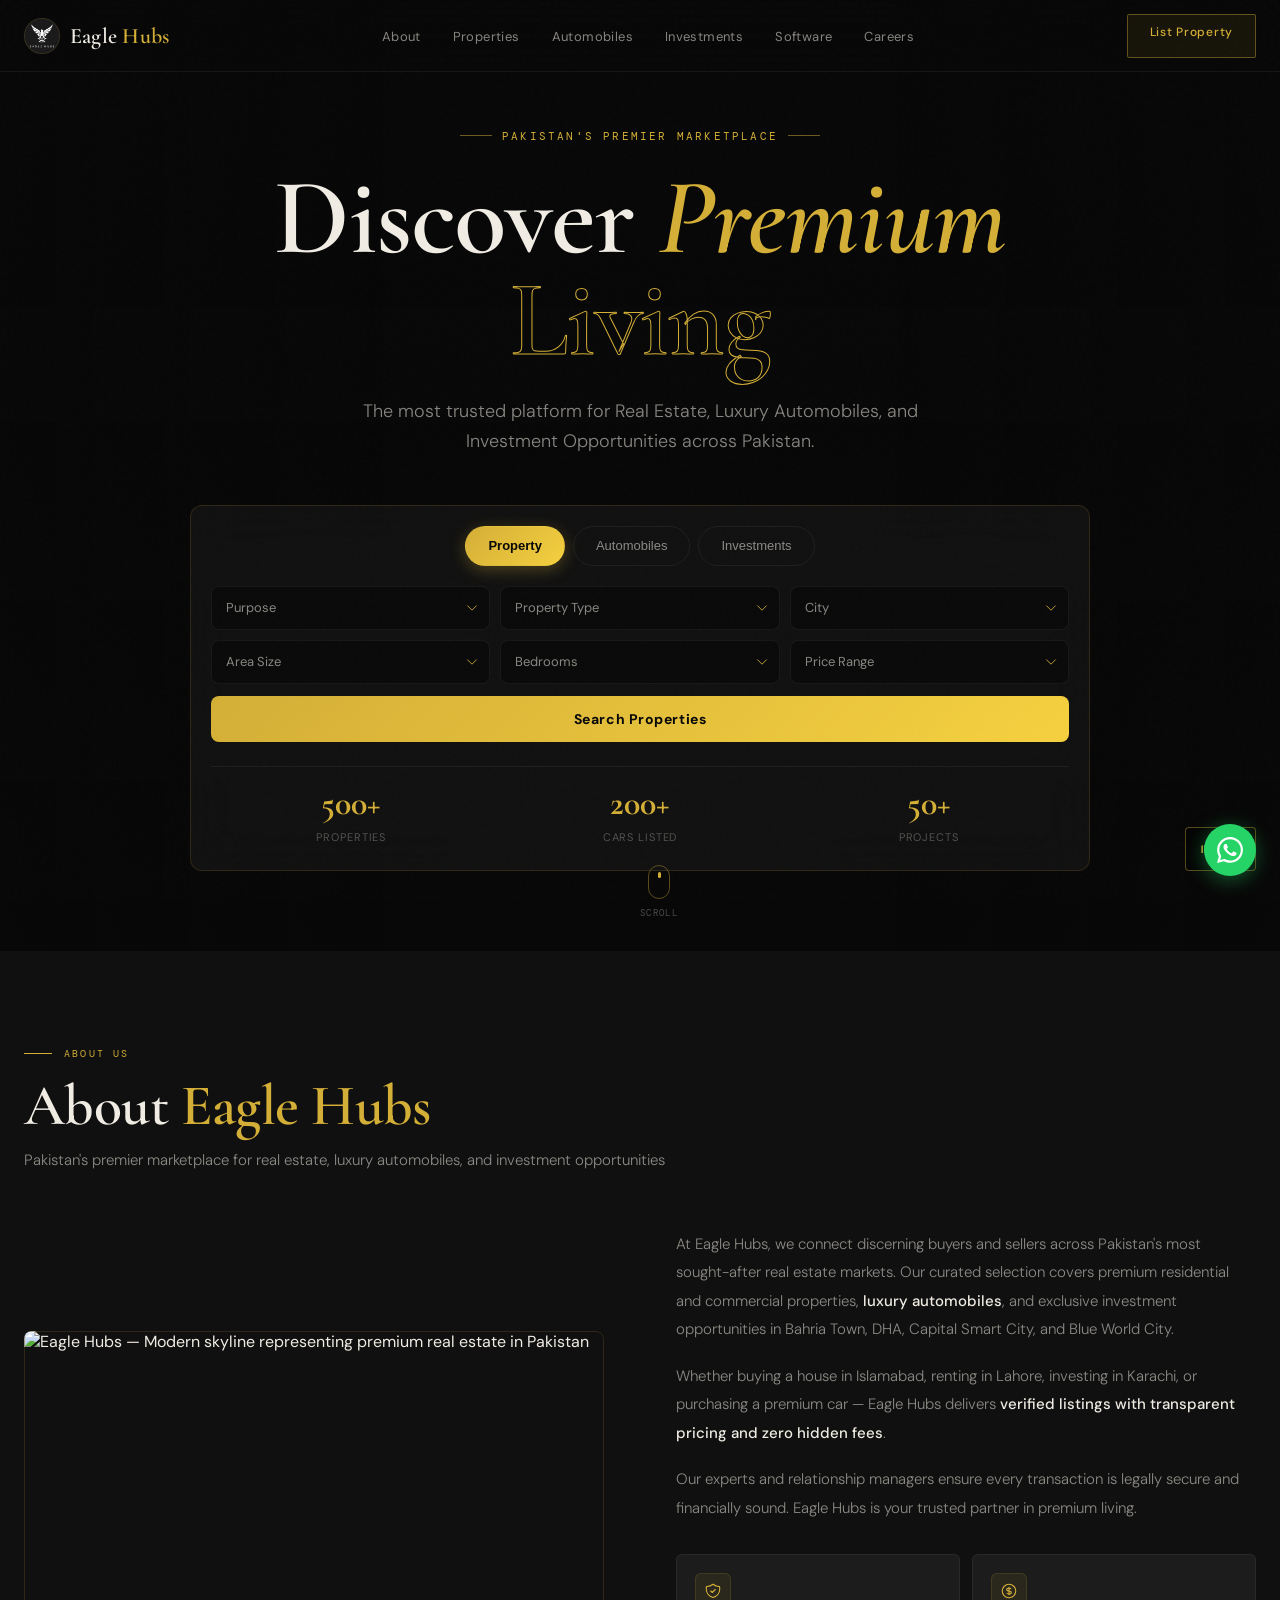
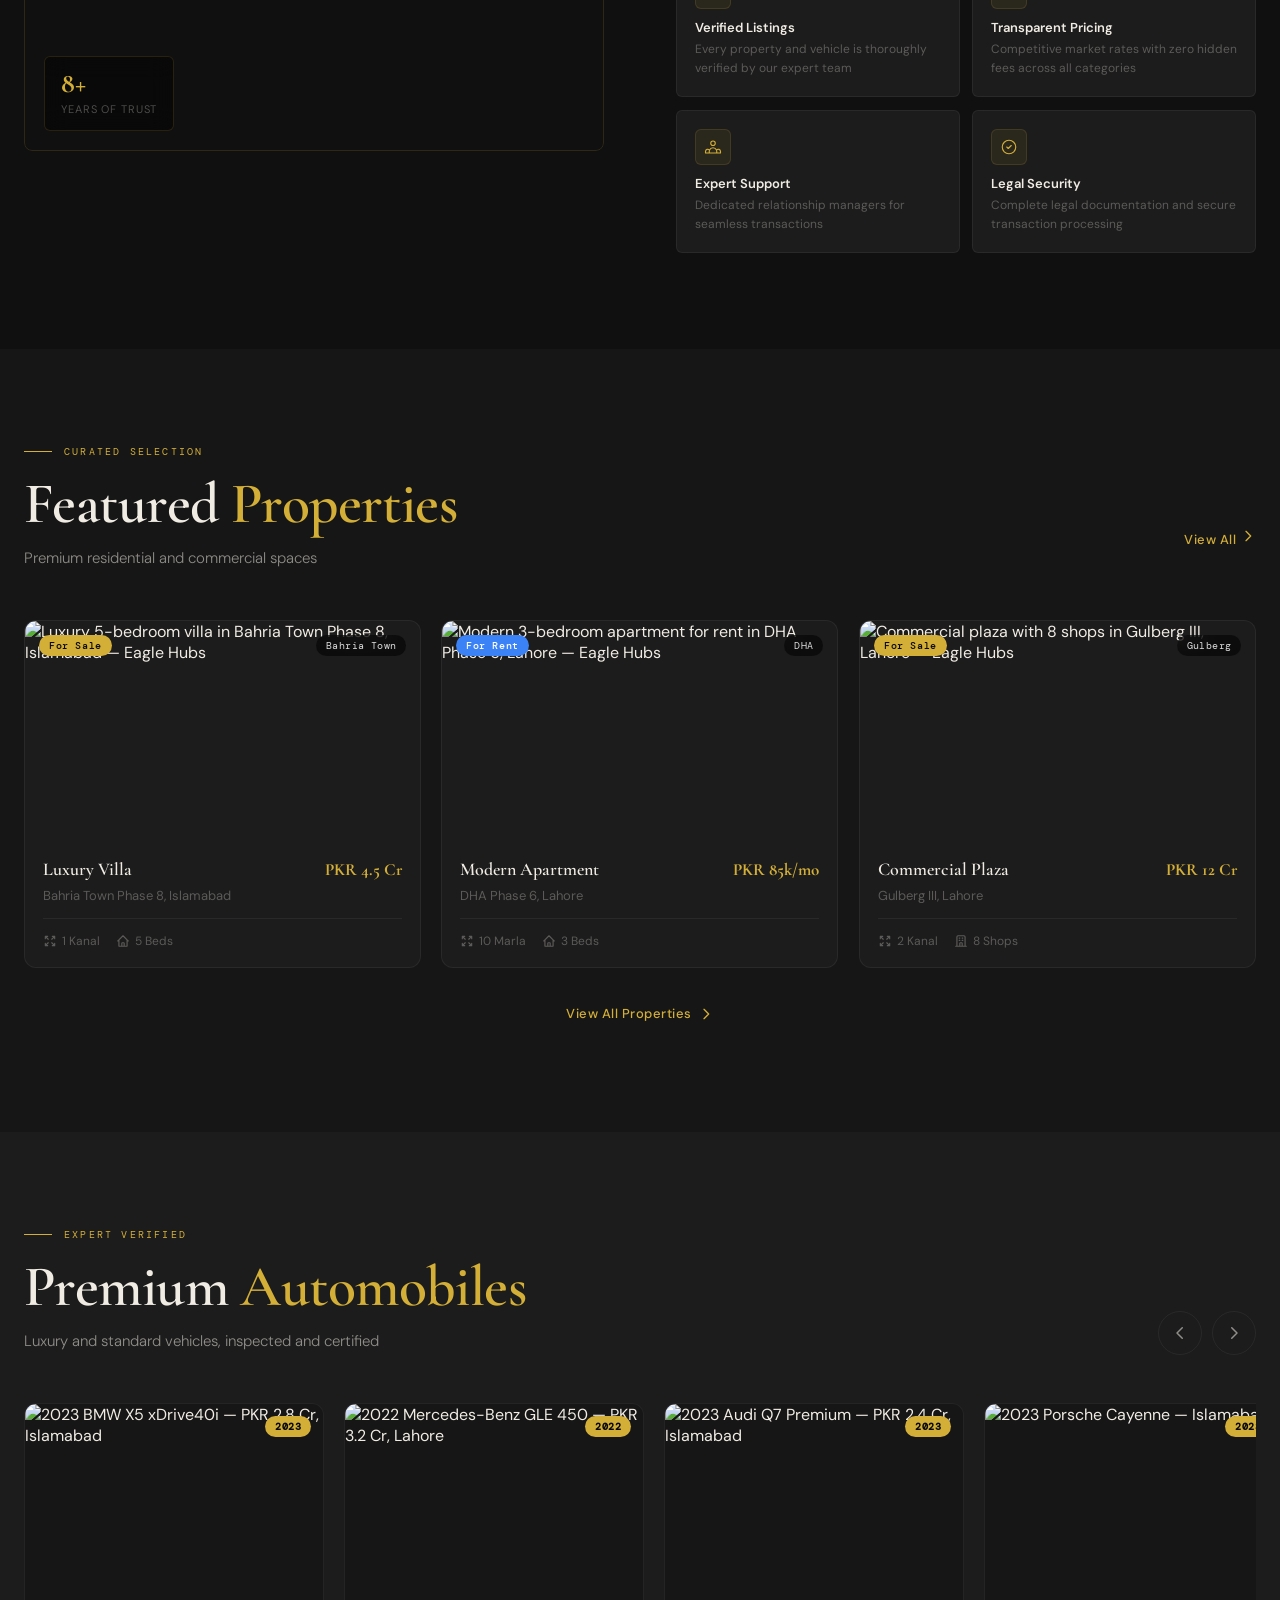
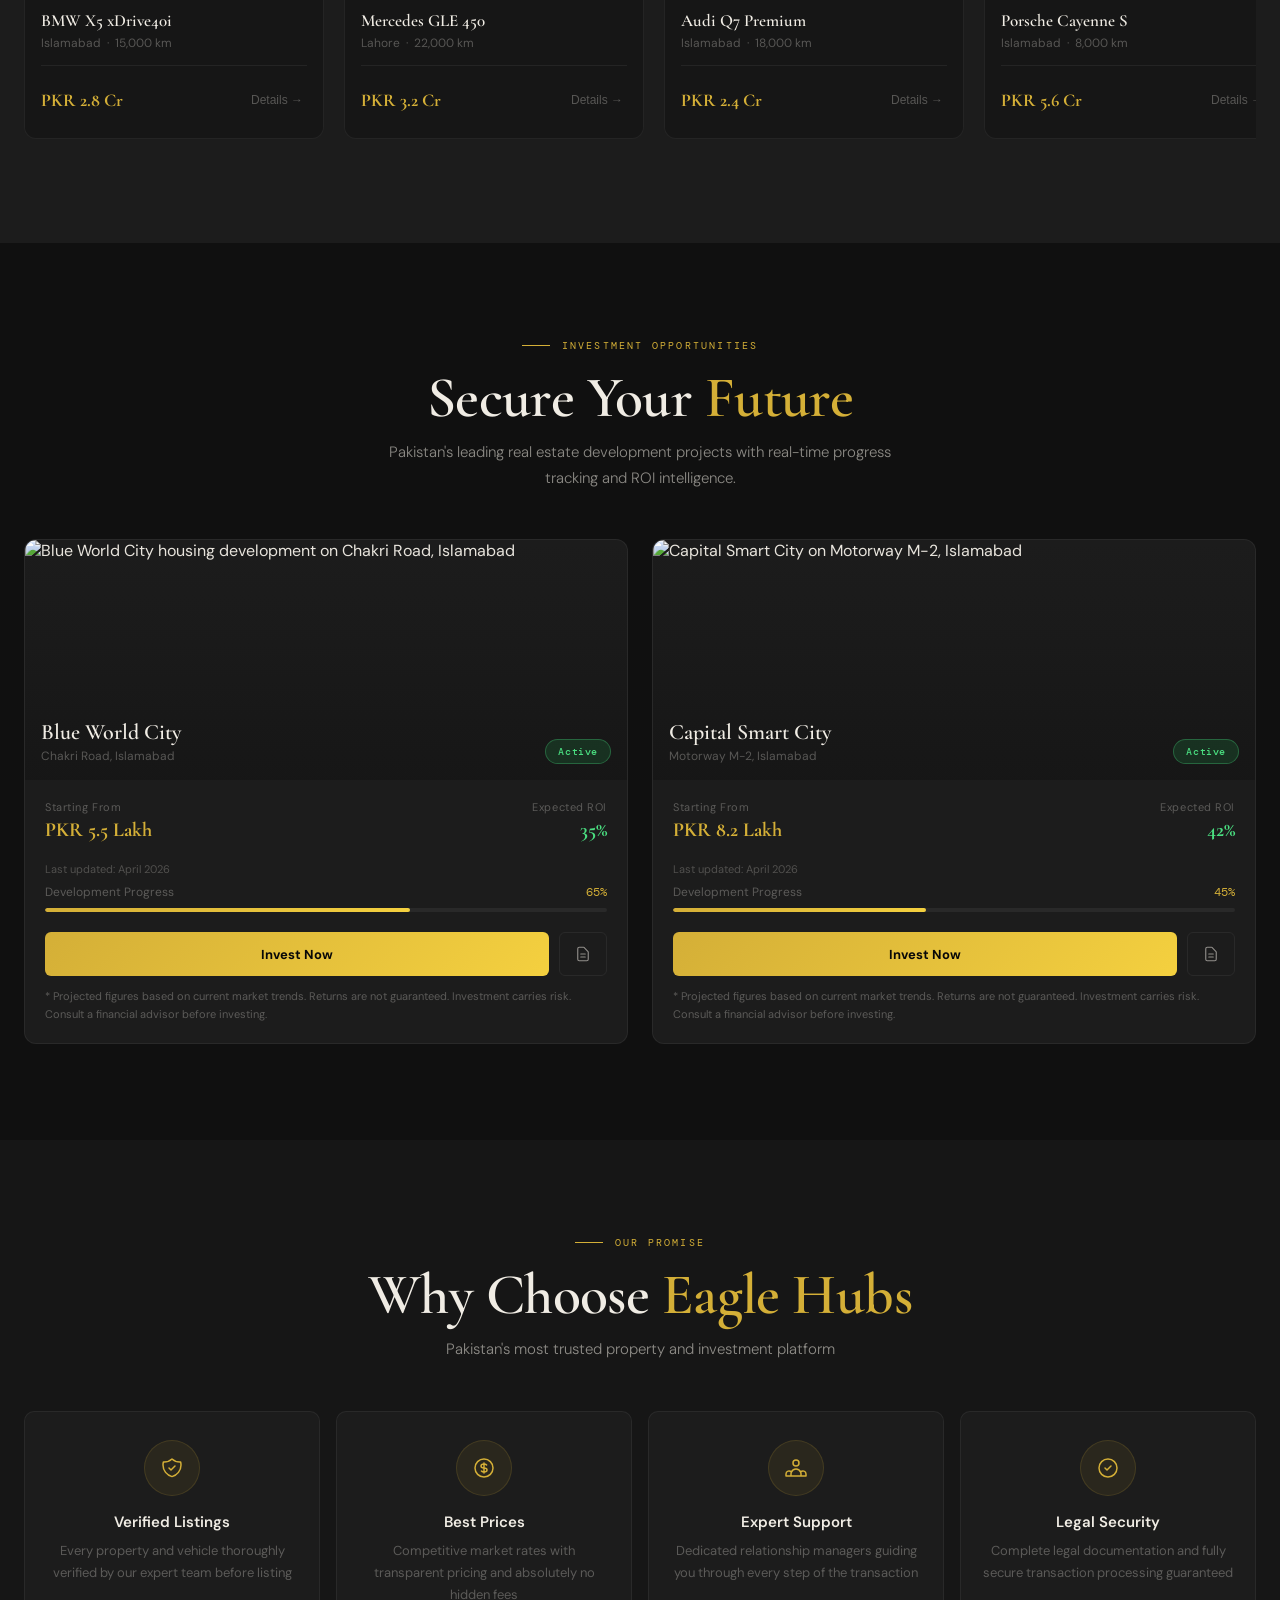
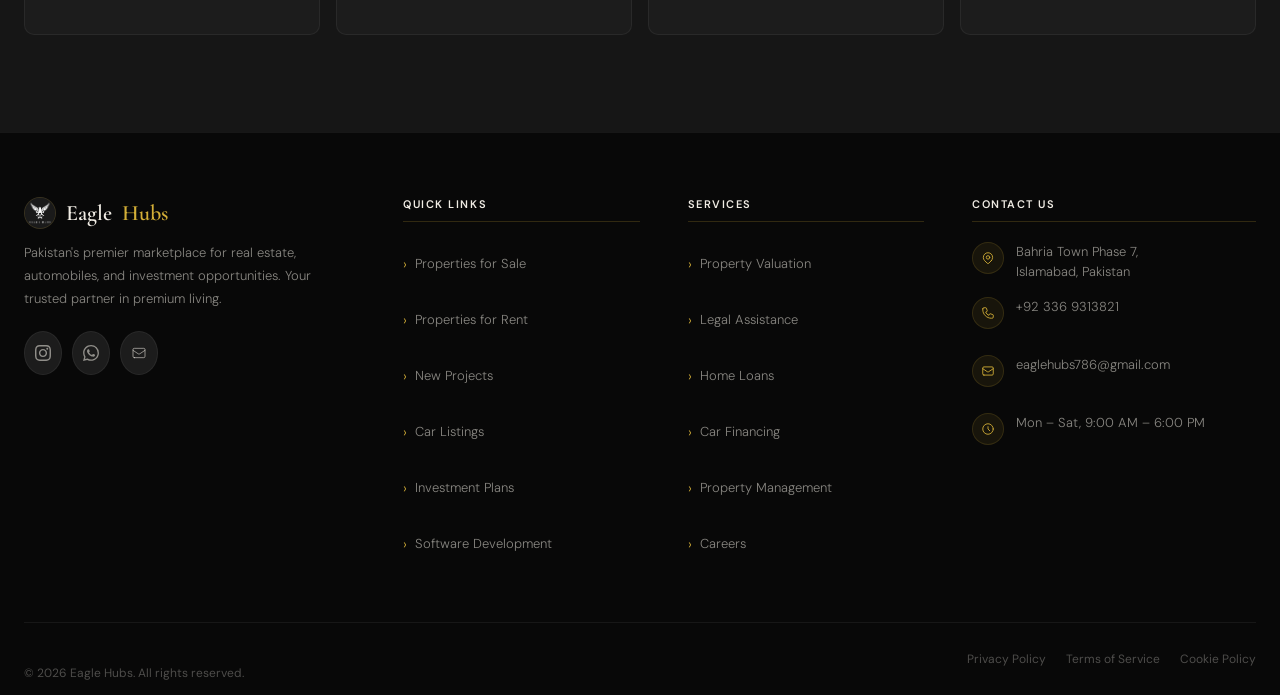
==== commit 30003e4b: "Extract inline CSS/JS into external files to fix low text-HTML ratio Semrush Site Audit flagged the " ====
--- a/index.html
+++ b/index.html
@@ -60,1297 +60,7 @@
 }
 </script>
 
-<style>
-/* ══════════════════════════════════════════════
-   DESIGN TOKENS — OBSIDIAN × GOLD SYSTEM
-══════════════════════════════════════════════ */
-:root {
-  --obsidian:        #080808;
-  --obsidian-2:      #101010;
-  --obsidian-3:      #161616;
-  --surface:         #1c1c1c;
-  --surface-2:       #222222;
-  --border:          rgba(255,255,255,0.06);
-  --border-gold:     rgba(212,175,55,0.15);
-  --border-gold-hi:  rgba(212,175,55,0.4);
-  --gold:            #d4af37;
-  --gold-light:      #f4d03f;
-  --gold-dim:        rgba(212,175,55,0.08);
-  --gold-glow:       rgba(212,175,55,0.25);
-  --text:            #f0ece4;
-  --text-dim:        rgba(240,236,228,0.55);
-  --text-hint:       rgba(240,236,228,0.3);
-  --display:         'Cormorant Garamond', 'Georgia', serif;
-  --body:            'DM Sans', system-ui, sans-serif;
-  --mono:            'DM Mono', 'Courier New', monospace;
-  --ease-out:        cubic-bezier(0.22, 1, 0.36, 1);
-  --ease-inout:      cubic-bezier(0.45, 0, 0.55, 1);
-}
-
-/* ══════ RESET ══════ */
-*, *::before, *::after { margin:0; padding:0; box-sizing:border-box; }
-html { scroll-behavior:smooth; overflow-x:hidden; -webkit-text-size-adjust:100%; }
-body {
-  background: var(--obsidian);
-  color: var(--text);
-  font-family: var(--body);
-  -webkit-font-smoothing: antialiased;
-  overflow-x: hidden;
-}
-img { max-width:100%; height:auto; display:block; }
-button, a, input, select, textarea { min-height: 44px; }
-* { -webkit-tap-highlight-color: transparent; }
-
-/* ══════ SCROLLBAR ══════ */
-::-webkit-scrollbar { width: 3px; }
-::-webkit-scrollbar-track { background: var(--obsidian); }
-::-webkit-scrollbar-thumb { background: var(--surface-2); border-radius: 2px; }
-::-webkit-scrollbar-thumb:hover { background: rgba(212,175,55,0.3); }
-
-/* ══════ AMBIENT GRAIN OVERLAY ══════ */
-body::before {
-  content: '';
-  position: fixed; inset: 0;
-  background-image: url("data:image/svg+xml,%3Csvg viewBox='0 0 256 256' xmlns='http://www.w3.org/2000/svg'%3E%3Cfilter id='noise'%3E%3CfeTurbulence type='fractalNoise' baseFrequency='0.9' numOctaves='4' stitchTiles='stitch'/%3E%3C/filter%3E%3Crect width='100%25' height='100%25' filter='url(%23noise)' opacity='0.035'/%3E%3C/svg%3E");
-  pointer-events: none;
-  z-index: 9998;
-  opacity: 0.4;
-}
-
-/* ══════ GOLD SHIMMER LINES ══════ */
-.gold-line {
-  width: 1px;
-  background: linear-gradient(to bottom, transparent, var(--gold), transparent);
-  opacity: 0.2;
-}
-
-/* ══════ SKIP LINK ══════ */
-.sr-only { position:absolute; width:1px; height:1px; overflow:hidden; clip:rect(0,0,0,0); }
-.sr-only:focus { position:fixed; top:1rem; left:1rem; width:auto; height:auto; clip:auto; z-index:9999; padding:.5rem 1rem; background:var(--gold); color:var(--obsidian); border-radius:4px; font-weight:600; }
-
-/* ══════════════════════════════════════════════
-   NAVIGATION
-══════════════════════════════════════════════ */
-#navbar {
-  position: fixed; top:0; left:0; right:0;
-  z-index: 1000;
-  height: 72px;
-  display: flex; align-items: center;
-  background: rgba(8,8,8,0.75);
-  backdrop-filter: blur(20px) saturate(150%);
-  -webkit-backdrop-filter: blur(20px) saturate(150%);
-  border-bottom: 1px solid var(--border);
-  transition: border-color 0.4s, background 0.4s;
-  will-change: transform;
-}
-#navbar.scrolled {
-  border-bottom-color: rgba(212,175,55,0.12);
-  background: rgba(8,8,8,0.92);
-}
-.nav-inner {
-  width: 100%; max-width: 1280px; margin: 0 auto;
-  padding: 0 24px;
-  display: flex; align-items: center; justify-content: space-between;
-}
-.nav-brand {
-  display: flex; align-items: center; gap: 10px;
-  text-decoration: none;
-}
-.nav-logo {
-  width: 36px; height: 36px; border-radius: 50%; overflow: hidden;
-  background: var(--surface);
-  border: 1px solid var(--border-gold);
-  display: flex; align-items: center; justify-content: center;
-  flex-shrink: 0;
-}
-.nav-logo img { width:100%; height:100%; object-fit:cover; }
-.nav-wordmark {
-  font-family: var(--display);
-  font-size: 22px; font-weight: 600;
-  color: var(--text);
-  letter-spacing: 0.01em;
-}
-.nav-wordmark span { color: var(--gold); }
-.nav-links {
-  display: flex; align-items: center; gap: 32px;
-  list-style: none;
-}
-.nav-links a {
-  font-size: 13px; font-weight: 400;
-  color: var(--text-dim);
-  text-decoration: none;
-  letter-spacing: 0.03em;
-  transition: color 0.25s;
-  position: relative;
-}
-.nav-links a::after {
-  content: '';
-  position: absolute; bottom: -3px; left: 0; right: 0;
-  height: 1px;
-  background: var(--gold);
-  transform: scaleX(0);
-  transform-origin: left;
-  transition: transform 0.3s var(--ease-out);
-}
-.nav-links a:hover { color: var(--text); }
-.nav-links a:hover::after { transform: scaleX(1); }
-.nav-cta {
-  padding: 9px 22px;
-  border: 1px solid var(--border-gold-hi);
-  color: var(--gold);
-  font-size: 12px; font-weight: 500;
-  letter-spacing: 0.06em;
-  text-decoration: none;
-  border-radius: 2px;
-  transition: all 0.25s;
-  background: var(--gold-dim);
-  white-space: nowrap;
-}
-.nav-cta:hover {
-  background: var(--gold);
-  color: var(--obsidian);
-  box-shadow: 0 0 20px var(--gold-glow);
-}
-.mob-btn {
-  display: none;
-  background: transparent;
-  border: 1px solid var(--border);
-  color: var(--text-dim);
-  padding: 6px 10px;
-  border-radius: 3px;
-  cursor: pointer;
-  font-size: 18px;
-  line-height: 1;
-}
-#mobileMenu {
-  display: none;
-  position: fixed;
-  top: 72px; left: 0; right: 0;
-  background: rgba(8,8,8,0.97);
-  backdrop-filter: blur(20px);
-  border-bottom: 1px solid var(--border);
-  padding: 20px 24px 32px;
-  z-index: 999;
-  flex-direction: column;
-}
-#mobileMenu.open { display: flex; }
-.mob-link {
-  padding: 14px 0;
-  border-bottom: 1px solid var(--border);
-  color: var(--text-dim);
-  text-decoration: none;
-  font-size: 15px;
-  transition: color 0.2s;
-}
-.mob-link:hover { color: var(--gold); }
-.mob-cta-btn {
-  margin-top: 16px;
-  width: 100%;
-  padding: 13px;
-  background: linear-gradient(135deg, var(--gold), var(--gold-light));
-  color: var(--obsidian);
-  font-weight: 700;
-  font-size: 14px;
-  border: none;
-  border-radius: 4px;
-  cursor: pointer;
-}
-
-/* ══════════════════════════════════════════════
-   SCROLL REVEAL SYSTEM
-══════════════════════════════════════════════ */
-.reveal {
-  opacity: 0;
-  transform: translateY(32px);
-  transition: opacity 0.8s var(--ease-out), transform 0.8s var(--ease-out);
-  will-change: opacity, transform;
-}
-.reveal.visible { opacity: 1; transform: translateY(0); }
-.reveal-left {
-  opacity: 0;
-  transform: translateX(-32px);
-  transition: opacity 0.8s var(--ease-out), transform 0.8s var(--ease-out);
-}
-.reveal-left.visible { opacity: 1; transform: translateX(0); }
-.reveal-right {
-  opacity: 0;
-  transform: translateX(32px);
-  transition: opacity 0.8s var(--ease-out), transform 0.8s var(--ease-out);
-}
-.reveal-right.visible { opacity: 1; transform: translateX(0); }
-
-/* Stagger delays */
-.delay-1 { transition-delay: 0.1s; }
-.delay-2 { transition-delay: 0.2s; }
-.delay-3 { transition-delay: 0.3s; }
-.delay-4 { transition-delay: 0.4s; }
-.delay-5 { transition-delay: 0.5s; }
-.delay-6 { transition-delay: 0.6s; }
-
-/* ══════════════════════════════════════════════
-   HERO SECTION
-══════════════════════════════════════════════ */
-#hero {
-  position: relative;
-  min-height: 100vh;
-  display: flex; align-items: center; justify-content: center;
-  overflow: hidden;
-  padding: 120px 24px 80px;
-}
-
-/* Background slider */
-.hero-slides {
-  position: absolute; inset: 0; z-index: 0;
-}
-.hero-slide {
-  position: absolute; inset: 0;
-  opacity: 0;
-  transition: opacity 1.4s ease-in-out;
-  will-change: opacity;
-  transform: scale(1.05);
-  transition: opacity 1.4s ease-in-out, transform 8s ease-in-out;
-}
-.hero-slide.active {
-  opacity: 1;
-  transform: scale(1);
-}
-.hero-slide::after {
-  content: '';
-  position: absolute; inset: 0;
-  background: linear-gradient(
-    to bottom,
-    rgba(8,8,8,0.5) 0%,
-    rgba(8,8,8,0.35) 40%,
-    rgba(8,8,8,0.75) 100%
-  );
-}
-
-/* Parallax wrapper */
-.hero-parallax {
-  position: absolute; inset: -20%;
-  background-size: cover;
-  background-position: center;
-  will-change: transform;
-}
-
-/* Hero vignette sides */
-#hero::before {
-  content: '';
-  position: absolute; inset: 0; z-index: 1;
-  background: linear-gradient(to right, rgba(8,8,8,0.5) 0%, transparent 30%, transparent 70%, rgba(8,8,8,0.5) 100%);
-  pointer-events: none;
-}
-
-.hero-content {
-  position: relative; z-index: 2;
-  width: 100%; max-width: 900px;
-  text-align: center;
-}
-
-/* Staggered hero animations */
-.hero-eyebrow {
-  display: inline-flex; align-items: center; gap: 10px;
-  font-family: var(--mono);
-  font-size: 11px; font-weight: 400;
-  color: var(--gold);
-  letter-spacing: 0.2em;
-  text-transform: uppercase;
-  margin-bottom: 24px;
-  opacity: 0;
-  animation: heroFadeUp 0.7s 0.2s var(--ease-out) forwards;
-}
-.hero-eyebrow::before, .hero-eyebrow::after {
-  content: '';
-  width: 32px; height: 1px;
-  background: var(--gold);
-  opacity: 0.5;
-}
-
-.hero-title {
-  font-family: var(--display);
-  font-size: clamp(52px, 9vw, 108px);
-  font-weight: 600;
-  line-height: 0.95;
-  letter-spacing: -0.01em;
-  color: var(--text);
-  margin-bottom: 24px;
-  opacity: 0;
-  animation: heroFadeUp 0.8s 0.35s var(--ease-out) forwards;
-}
-.hero-title .gold-word {
-  color: transparent;
-  -webkit-text-stroke: 1px var(--gold);
-  display: inline;
-}
-.hero-title em {
-  font-style: italic;
-  color: var(--gold);
-}
-
-.hero-sub {
-  font-size: clamp(15px, 1.6vw, 18px);
-  color: var(--text-dim);
-  max-width: 560px;
-  margin: 0 auto 48px;
-  line-height: 1.7;
-  font-weight: 300;
-  opacity: 0;
-  animation: heroFadeUp 0.8s 0.5s var(--ease-out) forwards;
-}
-
-/* Glass search card */
-.search-card {
-  opacity: 0;
-  animation: heroFadeUp 0.9s 0.65s var(--ease-out) forwards;
-  background: rgba(22,22,22,0.7);
-  backdrop-filter: blur(24px) saturate(160%);
-  -webkit-backdrop-filter: blur(24px) saturate(160%);
-  border: 1px solid var(--border-gold);
-  border-radius: 12px;
-  padding: 20px 20px 24px;
-  transition: border-color 0.4s, box-shadow 0.4s;
-}
-.search-card:hover {
-  border-color: rgba(212,175,55,0.3);
-  box-shadow: 0 0 40px rgba(212,175,55,0.08), 0 24px 48px rgba(0,0,0,0.4);
-}
-
-.search-tabs {
-  display: flex; flex-wrap: wrap; justify-content: center; gap: 8px;
-  margin-bottom: 20px;
-}
-.tab-btn {
-  padding: 9px 22px;
-  border-radius: 100px;
-  font-size: 13px; font-weight: 500;
-  border: 1px solid var(--border);
-  background: transparent;
-  color: var(--text-dim);
-  cursor: pointer;
-  transition: all 0.3s var(--ease-out);
-  min-height: 40px;
-}
-.tab-btn:hover { color: var(--text); border-color: var(--border-gold); }
-.tab-btn.active {
-  background: linear-gradient(135deg, var(--gold), var(--gold-light));
-  color: var(--obsidian);
-  border-color: transparent;
-  font-weight: 700;
-  box-shadow: 0 4px 16px rgba(212,175,55,0.3);
-}
-
-.search-form { display: none; }
-.search-form.active { display: block; }
-
-.search-grid {
-  display: grid;
-  grid-template-columns: repeat(2, 1fr);
-  gap: 10px;
-  margin-bottom: 12px;
-}
-@media (min-width: 768px) { .search-grid { grid-template-columns: repeat(3, 1fr); } }
-
-.search-select {
-  width: 100%;
-  padding: 11px 14px;
-  background: rgba(8,8,8,0.6);
-  border: 1px solid var(--border);
-  border-radius: 8px;
-  color: var(--text-dim);
-  font-family: var(--body);
-  font-size: 13px;
-  outline: none;
-  cursor: pointer;
-  transition: border-color 0.25s;
-  appearance: none;
-  background-image: url("data:image/svg+xml,%3Csvg xmlns='http://www.w3.org/2000/svg' fill='none' viewBox='0 0 24 24' stroke='%23d4af37' stroke-width='1.5'%3E%3Cpath stroke-linecap='round' stroke-linejoin='round' d='M19.5 8.25l-7.5 7.5-7.5-7.5'/%3E%3C/svg%3E");
-  background-repeat: no-repeat;
-  background-position: right 10px center;
-  background-size: 14px;
-  padding-right: 32px;
-}
-.search-select:focus { border-color: var(--gold); }
-.search-select option { background: var(--obsidian-2); color: var(--text); }
-
-/* Shimmer button */
-.shimmer-btn {
-  position: relative;
-  overflow: hidden;
-  width: 100%;
-  padding: 14px;
-  background: linear-gradient(135deg, var(--gold) 0%, var(--gold-light) 50%, var(--gold) 100%);
-  background-size: 200% 100%;
-  color: var(--obsidian);
-  font-family: var(--body);
-  font-size: 14px; font-weight: 700;
-  border: none; border-radius: 8px;
-  cursor: pointer;
-  letter-spacing: 0.04em;
-  transition: box-shadow 0.3s, transform 0.2s;
-  animation: shimmerSlide 3.5s ease-in-out infinite;
-}
-.shimmer-btn::before {
-  content: '';
-  position: absolute;
-  top: 0; left: -75%;
-  width: 50%; height: 100%;
-  background: linear-gradient(90deg, transparent, rgba(255,255,255,0.25), transparent);
-  transform: skewX(-20deg);
-  animation: shimmerPass 3.5s ease-in-out infinite;
-}
-.shimmer-btn:hover {
-  box-shadow: 0 0 30px var(--gold-glow), 0 8px 24px rgba(0,0,0,0.4);
-  transform: translateY(-1px);
-}
-.shimmer-btn:active { transform: translateY(0); }
-
-@keyframes shimmerPass {
-  0% { left: -75%; }
-  40%,100% { left: 125%; }
-}
-@keyframes shimmerSlide {
-  0%,100% { background-position: 0% 50%; }
-  50% { background-position: 100% 50%; }
-}
-
-/* Stats */
-.hero-stats {
-  display: grid; grid-template-columns: repeat(3, 1fr);
-  gap: 8px;
-  margin-top: 24px;
-  padding-top: 20px;
-  border-top: 1px solid var(--border);
-  opacity: 0;
-  animation: heroFadeUp 0.8s 1s var(--ease-out) forwards;
-}
-.stat-item { text-align: center; }
-.stat-number {
-  font-family: var(--display);
-  font-size: clamp(22px, 4vw, 34px);
-  font-weight: 700;
-  color: var(--gold);
-  line-height: 1;
-  margin-bottom: 4px;
-  display: block;
-}
-.stat-label {
-  font-size: 11px;
-  color: var(--text-hint);
-  letter-spacing: 0.08em;
-  text-transform: uppercase;
-}
-
-/* Scroll indicator */
-.scroll-indicator {
-  position: absolute; bottom: 32px; left: 50%;
-  transform: translateX(-50%);
-  z-index: 2;
-  display: flex; flex-direction: column; align-items: center; gap: 8px;
-  opacity: 0;
-  animation: heroFadeUp 0.6s 1.4s forwards;
-}
-.scroll-mouse {
-  width: 22px; height: 34px;
-  border: 1px solid rgba(212,175,55,0.4);
-  border-radius: 11px;
-  display: flex; justify-content: center; padding-top: 6px;
-}
-.scroll-wheel {
-  width: 3px; height: 6px;
-  background: var(--gold);
-  border-radius: 3px;
-  animation: scrollWheel 2s ease-in-out infinite;
-}
-.scroll-text {
-  font-family: var(--mono);
-  font-size: 9px;
-  color: var(--text-hint);
-  letter-spacing: 0.15em;
-  text-transform: uppercase;
-}
-
-@keyframes heroFadeUp {
-  from { opacity:0; transform:translateY(20px); }
-  to   { opacity:1; transform:translateY(0); }
-}
-@keyframes scrollWheel {
-  0%   { opacity:1; transform:translateY(0); }
-  100% { opacity:0; transform:translateY(8px); }
-}
-
-/* ══════════════════════════════════════════════
-   SECTION COMMON
-══════════════════════════════════════════════ */
-.section {
-  padding: 96px 24px;
-  max-width: 1280px;
-  margin: 0 auto;
-}
-.section-full { padding: 96px 0; }
-.section-full > .inner { padding: 0 24px; max-width: 1280px; margin: 0 auto; }
-
-.section-label {
-  display: flex; align-items: center; gap: 12px;
-  font-family: var(--mono);
-  font-size: 10px; font-weight: 400;
-  color: var(--gold);
-  letter-spacing: 0.22em;
-  text-transform: uppercase;
-  margin-bottom: 16px;
-}
-.section-label::before {
-  content: '';
-  width: 28px; height: 1px;
-  background: var(--gold);
-}
-
-.section-title {
-  font-family: var(--display);
-  font-size: clamp(32px, 4.5vw, 58px);
-  font-weight: 600;
-  line-height: 1.05;
-  color: var(--text);
-  margin-bottom: 12px;
-  letter-spacing: -0.01em;
-}
-.section-title .gold { color: var(--gold); }
-.section-desc {
-  font-size: 15px; font-weight: 300;
-  color: var(--text-dim);
-  line-height: 1.7;
-}
-
-/* ══════════════════════════════════════════════
-   ABOUT SECTION
-══════════════════════════════════════════════ */
-#about { background: var(--obsidian-2); }
-.about-grid {
-  display: grid;
-  grid-template-columns: 1fr 1fr;
-  gap: 72px;
-  align-items: center;
-  margin-top: 56px;
-}
-@media (max-width: 900px) { .about-grid { grid-template-columns: 1fr; gap: 40px; } }
-
-.about-img-wrap {
-  position: relative;
-  border-radius: 8px;
-  overflow: hidden;
-}
-.about-img-wrap img {
-  width: 100%; height: 420px;
-  object-fit: cover;
-  transition: transform 6s ease;
-}
-.about-img-wrap:hover img { transform: scale(1.04); }
-.about-img-frame {
-  position: absolute; inset: 0;
-  border: 1px solid var(--border-gold);
-  border-radius: 8px;
-  pointer-events: none;
-}
-.about-img-badge {
-  position: absolute; bottom: 20px; left: 20px;
-  background: rgba(8,8,8,0.88);
-  backdrop-filter: blur(12px);
-  border: 1px solid var(--border-gold);
-  border-radius: 6px;
-  padding: 12px 16px;
-}
-.about-img-badge .num {
-  font-family: var(--display);
-  font-size: 28px; font-weight: 700;
-  color: var(--gold);
-  display: block;
-  line-height: 1;
-}
-.about-img-badge .lbl {
-  font-size: 11px;
-  color: var(--text-hint);
-  letter-spacing: 0.08em;
-  text-transform: uppercase;
-}
-
-.about-text p {
-  font-size: 15px; font-weight: 300;
-  color: var(--text-dim);
-  line-height: 1.9;
-  margin-bottom: 18px;
-}
-.about-text p strong { color: var(--text); font-weight: 500; }
-
-.about-pillars {
-  display: grid; grid-template-columns: 1fr 1fr;
-  gap: 12px;
-  margin-top: 32px;
-}
-.pillar {
-  background: var(--surface);
-  border: 1px solid var(--border);
-  border-radius: 6px;
-  padding: 18px;
-  transition: border-color 0.3s, background 0.3s;
-}
-.pillar:hover { border-color: var(--border-gold); background: var(--surface-2); }
-.pillar-icon {
-  width: 36px; height: 36px;
-  border-radius: 6px;
-  background: var(--gold-dim);
-  border: 1px solid var(--border-gold);
-  display: flex; align-items: center; justify-content: center;
-  margin-bottom: 10px;
-}
-.pillar-icon svg { width:18px; height:18px; color: var(--gold); }
-.pillar-name { font-size: 13px; font-weight: 600; color: var(--text); margin-bottom: 4px; }
-.pillar-desc { font-size: 12px; color: var(--text-hint); line-height: 1.6; }
-
-/* ══════════════════════════════════════════════
-   PROPERTY CARDS
-══════════════════════════════════════════════ */
-#properties { background: var(--obsidian-3); }
-.section-header {
-  display: flex;
-  align-items: flex-end;
-  justify-content: space-between;
-  margin-bottom: 48px;
-  gap: 16px;
-  flex-wrap: wrap;
-}
-.view-all {
-  display: flex; align-items: center; gap: 6px;
-  font-size: 13px; font-weight: 500;
-  color: var(--gold);
-  text-decoration: none;
-  letter-spacing: 0.04em;
-  transition: gap 0.25s;
-}
-.view-all:hover { gap: 10px; }
-
-.cards-grid {
-  display: grid;
-  grid-template-columns: repeat(3, 1fr);
-  gap: 20px;
-}
-@media (max-width: 900px) { .cards-grid { grid-template-columns: 1fr 1fr; } }
-@media (max-width: 600px) { .cards-grid { grid-template-columns: 1fr; } }
-
-/* Property card — 3D tilt + image zoom */
-.prop-card {
-  position: relative;
-  background: var(--surface);
-  border-radius: 12px;
-  overflow: hidden;
-  cursor: pointer;
-  transform-style: preserve-3d;
-  transition: transform 0.4s var(--ease-out), box-shadow 0.4s var(--ease-out);
-  will-change: transform;
-  border: 1px solid var(--border);
-}
-.prop-card:hover {
-  transform: translateY(-6px) scale(1.015);
-  box-shadow: 0 20px 48px rgba(0,0,0,0.5), 0 0 0 1px var(--border-gold);
-}
-
-.prop-img-wrap {
-  position: relative;
-  height: 220px;
-  overflow: hidden;
-}
-.prop-img-wrap img {
-  width: 100%; height: 100%;
-  object-fit: cover;
-  transition: transform 0.7s var(--ease-out);
-  will-change: transform;
-}
-.prop-card:hover .prop-img-wrap img { transform: scale(1.08); }
-
-.prop-badge-tl {
-  position: absolute; top: 14px; left: 14px;
-  padding: 4px 10px;
-  border-radius: 100px;
-  font-family: var(--mono);
-  font-size: 10px; font-weight: 500;
-  letter-spacing: 0.06em;
-}
-.badge-sale { background: var(--gold); color: var(--obsidian); }
-.badge-rent { background: #3b82f6; color: #fff; }
-
-.prop-badge-tr {
-  position: absolute; top: 14px; right: 14px;
-  padding: 4px 10px;
-  background: rgba(0,0,0,0.55);
-  backdrop-filter: blur(8px);
-  border-radius: 100px;
-  font-family: var(--mono);
-  font-size: 10px;
-  color: rgba(255,255,255,0.85);
-  letter-spacing: 0.04em;
-}
-
-/* Overlay CTA */
-.prop-overlay {
-  position: absolute; inset: 0;
-  background: linear-gradient(to top, rgba(0,0,0,0.85) 0%, transparent 55%);
-  opacity: 0;
-  transition: opacity 0.35s;
-  display: flex; align-items: flex-end;
-  padding: 16px;
-}
-.prop-card:hover .prop-overlay { opacity: 1; }
-.prop-overlay-btn {
-  width: 100%;
-  padding: 10px;
-  background: linear-gradient(135deg, var(--gold), var(--gold-light));
-  color: var(--obsidian);
-  font-weight: 700; font-size: 13px;
-  border: none; border-radius: 6px;
-  cursor: pointer;
-  transform: translateY(8px);
-  transition: transform 0.35s var(--ease-out);
-}
-.prop-card:hover .prop-overlay-btn { transform: translateY(0); }
-
-.prop-body { padding: 18px; }
-.prop-title-row {
-  display: flex; align-items: flex-start;
-  justify-content: space-between; gap: 8px;
-  margin-bottom: 6px;
-}
-.prop-name {
-  font-family: var(--display);
-  font-size: 18px; font-weight: 600;
-  color: var(--text);
-  line-height: 1.2;
-}
-/* Dynamic price pop */
-.prop-price {
-  font-family: var(--display);
-  font-size: 17px; font-weight: 700;
-  color: var(--gold);
-  white-space: nowrap;
-  transition: color 0.25s, text-shadow 0.25s, transform 0.25s;
-  transform-origin: right;
-}
-.prop-card:hover .prop-price {
-  color: var(--gold-light);
-  text-shadow: 0 0 12px rgba(244,208,63,0.5);
-  transform: scale(1.05);
-}
-
-.prop-location { font-size: 13px; color: var(--text-hint); margin-bottom: 14px; }
-.prop-meta {
-  display: flex; align-items: center; gap: 16px;
-  padding-top: 14px;
-  border-top: 1px solid var(--border);
-}
-.prop-meta-item {
-  display: flex; align-items: center; gap: 5px;
-  font-size: 12px; color: var(--text-hint);
-}
-.prop-meta-item svg { width:14px; height:14px; color: var(--text-hint); }
-
-/* ══════════════════════════════════════════════
-   CARS CAROUSEL
-══════════════════════════════════════════════ */
-#cars { background: var(--surface); }
-
-.carousel-wrap {
-  overflow: hidden;
-  margin: 0 -24px;
-  padding: 0 24px;
-}
-.cars-track {
-  display: flex;
-  gap: 20px;
-  overflow-x: auto;
-  scroll-snap-type: x mandatory;
-  scrollbar-width: none;
-  padding-bottom: 8px;
-  -ms-overflow-style: none;
-}
-.cars-track::-webkit-scrollbar { display: none; }
-
-.car-card {
-  flex: 0 0 300px;
-  scroll-snap-align: start;
-  background: var(--obsidian-3);
-  border-radius: 12px;
-  overflow: hidden;
-  border: 1px solid var(--border);
-  transition: transform 0.4s var(--ease-out), box-shadow 0.4s var(--ease-out), border-color 0.4s;
-  cursor: pointer;
-}
-.car-card:hover {
-  transform: translateY(-5px) scale(1.015);
-  box-shadow: 0 16px 40px rgba(0,0,0,0.5), 0 0 0 1px var(--border-gold);
-  border-color: var(--border-gold);
-}
-
-.car-img-wrap {
-  position: relative;
-  height: 190px;
-  overflow: hidden;
-}
-.car-img-wrap img {
-  width: 100%; height: 100%;
-  object-fit: cover;
-  transition: transform 0.7s var(--ease-out);
-}
-.car-card:hover .car-img-wrap img { transform: scale(1.09); }
-
-.car-year-badge {
-  position: absolute; top: 12px; right: 12px;
-  padding: 4px 10px;
-  background: var(--gold);
-  color: var(--obsidian);
-  font-family: var(--mono);
-  font-size: 10px; font-weight: 700;
-  border-radius: 100px;
-  letter-spacing: 0.04em;
-}
-
-.car-body { padding: 16px; }
-.car-name {
-  font-family: var(--display);
-  font-size: 17px; font-weight: 600;
-  color: var(--text);
-  margin-bottom: 4px;
-  white-space: nowrap; overflow: hidden; text-overflow: ellipsis;
-}
-.car-meta { font-size: 12px; color: var(--text-hint); margin-bottom: 14px; }
-.car-footer {
-  display: flex; align-items: center; justify-content: space-between;
-  padding-top: 12px;
-  border-top: 1px solid var(--border);
-}
-.car-price {
-  font-family: var(--display);
-  font-size: 18px; font-weight: 700;
-  color: var(--gold);
-  transition: color 0.25s, text-shadow 0.25s;
-}
-.car-card:hover .car-price {
-  color: var(--gold-light);
-  text-shadow: 0 0 10px rgba(244,208,63,0.4);
-}
-.car-details-btn {
-  font-size: 12px;
-  color: var(--text-hint);
-  background: none; border: none;
-  cursor: pointer;
-  transition: color 0.25s;
-  padding: 4px;
-}
-.car-details-btn:hover { color: var(--gold); }
-
-.carousel-controls {
-  display: flex; gap: 10px;
-}
-.carousel-btn {
-  width: 44px; height: 44px;
-  border-radius: 50%;
-  border: 1px solid var(--border);
-  background: transparent;
-  color: var(--text-dim);
-  display: flex; align-items: center; justify-content: center;
-  cursor: pointer;
-  transition: all 0.25s;
-}
-.carousel-btn:hover { border-color: var(--gold); color: var(--gold); }
-.carousel-btn svg { width: 18px; height: 18px; }
-
-/* ══════════════════════════════════════════════
-   INVESTMENT PROJECTS
-══════════════════════════════════════════════ */
-#investments { background: var(--obsidian-2); }
-.invest-grid {
-  display: grid; grid-template-columns: 1fr 1fr;
-  gap: 24px;
-  margin-top: 48px;
-}
-@media (max-width: 768px) { .invest-grid { grid-template-columns: 1fr; } }
-
-.invest-card {
-  background: var(--surface);
-  border: 1px solid var(--border);
-  border-radius: 12px;
-  overflow: hidden;
-  transition: border-color 0.35s, box-shadow 0.35s;
-}
-.invest-card:hover {
-  border-color: var(--border-gold);
-  box-shadow: 0 16px 40px rgba(0,0,0,0.4);
-}
-.invest-img-wrap {
-  position: relative;
-  height: 240px;
-  overflow: hidden;
-}
-.invest-img-wrap img {
-  width: 100%; height: 100%;
-  object-fit: cover;
-  transition: transform 6s ease;
-}
-.invest-card:hover .invest-img-wrap img { transform: scale(1.04); }
-.invest-img-wrap::after {
-  content: '';
-  position: absolute; inset: 0;
-  background: linear-gradient(to top, rgba(22,22,22,0.95) 0%, rgba(22,22,22,0.3) 60%, transparent 100%);
-}
-.invest-img-info {
-  position: absolute; bottom: 16px; left: 16px; right: 16px;
-  z-index: 1;
-  display: flex; align-items: flex-end; justify-content: space-between;
-}
-.invest-img-title {
-  font-family: var(--display);
-  font-size: 22px; font-weight: 600;
-  color: var(--text);
-  line-height: 1.1;
-  margin-bottom: 4px;
-}
-.invest-img-loc { font-size: 12px; color: var(--text-hint); }
-.active-badge {
-  padding: 5px 12px;
-  background: rgba(34, 197, 94, 0.15);
-  color: #4ade80;
-  font-family: var(--mono);
-  font-size: 10px; font-weight: 500;
-  border-radius: 100px;
-  border: 1px solid rgba(74, 222, 128, 0.3);
-  letter-spacing: 0.06em;
-  white-space: nowrap;
-}
-
-.invest-body { padding: 20px; }
-.invest-kpi-row {
-  display: flex; justify-content: space-between;
-  margin-bottom: 20px;
-}
-.invest-kpi-label { font-size: 11px; color: var(--text-hint); margin-bottom: 4px; letter-spacing: 0.05em; }
-.invest-kpi-val {
-  font-family: var(--display);
-  font-size: 20px; font-weight: 700;
-  color: var(--gold);
-}
-.invest-kpi-val.green { color: #4ade80; }
-
-.progress-label-row {
-  display: flex; justify-content: space-between; align-items: center;
-  margin-bottom: 8px;
-}
-.progress-label { font-size: 12px; color: var(--text-hint); }
-.progress-pct { font-family: var(--mono); font-size: 12px; color: var(--gold); }
-.progress-track {
-  height: 4px;
-  background: rgba(255,255,255,0.06);
-  border-radius: 100px;
-  overflow: hidden;
-  margin-bottom: 20px;
-}
-.progress-fill {
-  height: 100%;
-  border-radius: 100px;
-  background: linear-gradient(90deg, var(--gold), var(--gold-light));
-  width: 0;
-  transition: width 1.2s var(--ease-out);
-}
-
-.invest-actions { display: flex; gap: 10px; }
-.invest-btn {
-  flex: 1;
-  padding: 12px;
-  background: linear-gradient(135deg, var(--gold), var(--gold-light));
-  color: var(--obsidian);
-  font-family: var(--body);
-  font-size: 13px; font-weight: 700;
-  border: none; border-radius: 6px;
-  cursor: pointer;
-  transition: box-shadow 0.3s, transform 0.2s;
-  position: relative; overflow: hidden;
-}
-.invest-btn::before {
-  content: '';
-  position: absolute;
-  top: 0; left: -75%; width: 50%; height: 100%;
-  background: linear-gradient(90deg, transparent, rgba(255,255,255,0.25), transparent);
-  transform: skewX(-20deg);
-  animation: shimmerPass 3.5s ease-in-out infinite;
-}
-.invest-btn:hover {
-  box-shadow: 0 0 24px var(--gold-glow);
-  transform: translateY(-1px);
-}
-.invest-doc-btn {
-  padding: 12px 14px;
-  border: 1px solid var(--border);
-  background: transparent;
-  border-radius: 6px;
-  color: var(--text-dim);
-  cursor: pointer;
-  transition: all 0.25s;
-  display: flex; align-items: center; justify-content: center;
-}
-.invest-doc-btn:hover { border-color: var(--gold); color: var(--gold); }
-.invest-doc-btn svg { width: 18px; height: 18px; }
-
-/* ══════════════════════════════════════════════
-   WHY CHOOSE US
-══════════════════════════════════════════════ */
-#why { background: var(--obsidian-3); }
-.why-grid {
-  display: grid;
-  grid-template-columns: repeat(4, 1fr);
-  gap: 16px;
-  margin-top: 48px;
-}
-@media (max-width: 900px) { .why-grid { grid-template-columns: 1fr 1fr; } }
-@media (max-width: 480px) { .why-grid { grid-template-columns: 1fr; } }
-
-.why-card {
-  background: var(--surface);
-  border: 1px solid var(--border);
-  border-radius: 10px;
-  padding: 28px 22px;
-  text-align: center;
-  transition: border-color 0.3s, background 0.3s, box-shadow 0.3s;
-}
-.why-card:hover {
-  border-color: var(--border-gold);
-  background: var(--surface-2);
-  box-shadow: 0 8px 24px rgba(0,0,0,0.3);
-}
-
-.why-icon-wrap {
-  width: 56px; height: 56px;
-  border-radius: 50%;
-  background: var(--gold-dim);
-  border: 1px solid var(--border-gold);
-  display: flex; align-items: center; justify-content: center;
-  margin: 0 auto 16px;
-  transition: background 0.3s, transform 0.4s var(--ease-out), box-shadow 0.3s;
-}
-.why-card:hover .why-icon-wrap {
-  background: rgba(212,175,55,0.15);
-  transform: translateY(-4px) rotate(5deg);
-  box-shadow: 0 8px 20px rgba(212,175,55,0.2);
-}
-.why-icon-wrap svg { width: 24px; height: 24px; color: var(--gold); }
-
-.why-title { font-size: 15px; font-weight: 600; color: var(--text); margin-bottom: 8px; }
-.why-desc { font-size: 13px; color: var(--text-hint); line-height: 1.7; }
-
-/* ══════════════════════════════════════════════
-   FOOTER
-══════════════════════════════════════════════ */
-footer {
-  background: var(--obsidian);
-  border-top: 1px solid var(--border);
-  padding: 64px 24px 32px;
-}
-.footer-inner { max-width: 1280px; margin: 0 auto; }
-.footer-grid {
-  display: grid;
-  grid-template-columns: 1.4fr 1fr 1fr 1.2fr;
-  gap: 48px;
-  margin-bottom: 56px;
-}
-@media (max-width: 900px) { .footer-grid { grid-template-columns: 1fr 1fr; gap: 32px; } }
-@media (max-width: 540px) { .footer-grid { grid-template-columns: 1fr; } }
-
-.footer-brand-name {
-  font-family: var(--display);
-  font-size: 22px; font-weight: 600;
-  color: var(--text);
-  margin-bottom: 12px;
-  display: flex; align-items: center; gap: 10px;
-}
-.footer-brand-name span { color: var(--gold); }
-.footer-tagline { font-size: 13px; font-weight: 300; color: var(--text-dim); line-height: 1.8; margin-bottom: 20px; }
-
-.footer-socials { display: flex; gap: 10px; }
-.social-btn {
-  width: 38px; height: 38px;
-  border-radius: 50%;
-  border: 1px solid var(--border);
-  background: var(--surface);
-  display: flex; align-items: center; justify-content: center;
-  text-decoration: none;
-  color: var(--text-dim);
-  transition: all 0.25s;
-}
-.social-btn:hover { border-color: var(--gold); color: var(--gold); background: var(--gold-dim); }
-.social-btn.wa:hover { border-color: #25d366; color: #25d366; }
-.social-btn svg { width: 16px; height: 16px; }
-
-.footer-col-title {
-  font-size: 11px; font-weight: 600;
-  color: var(--text);
-  letter-spacing: 0.14em;
-  text-transform: uppercase;
-  margin-bottom: 20px;
-  padding-bottom: 10px;
-  border-bottom: 1px solid rgba(212,175,55,0.2);
-}
-.footer-links { list-style: none; display: flex; flex-direction: column; gap: 12px; }
-.footer-links a {
-  font-size: 13px; font-weight: 300;
-  color: var(--text-dim);
-  text-decoration: none;
-  display: flex; align-items: center; gap: 8px;
-  transition: color 0.25s, gap 0.25s;
-}
-.footer-links a::before { content: '›'; color: var(--gold); font-size: 14px; }
-.footer-links a:hover { color: var(--gold); gap: 12px; }
-
-.contact-list { list-style: none; display: flex; flex-direction: column; gap: 14px; }
-.contact-item { display: flex; align-items: flex-start; gap: 12px; }
-.contact-icon {
-  width: 32px; height: 32px; flex-shrink: 0;
-  border-radius: 50%;
-  background: var(--gold-dim);
-  border: 1px solid var(--border-gold);
-  display: flex; align-items: center; justify-content: center;
-}
-.contact-icon svg { width: 14px; height: 14px; color: var(--gold); }
-.contact-item a, .contact-item span {
-  font-size: 13px; font-weight: 300;
-  color: var(--text-dim);
-  text-decoration: none;
-  line-height: 1.6;
-  transition: color 0.2s;
-}
-.contact-item a:hover { color: var(--gold); }
-
-.footer-bottom {
-  padding-top: 28px;
-  border-top: 1px solid var(--border);
-  display: flex; align-items: center; justify-content: space-between;
-  flex-wrap: wrap; gap: 12px;
-}
-.footer-copy { font-size: 12px; color: var(--text-hint); }
-.footer-legal { display: flex; gap: 20px; }
-.footer-legal a {
-  font-size: 12px; color: var(--text-hint);
-  text-decoration: none;
-  transition: color 0.2s;
-}
-.footer-legal a:hover { color: var(--gold); }
-
-/* ══════════════════════════════════════════════
-   FLOATING WA BUTTON
-══════════════════════════════════════════════ */
-#wa-float {
-  position: fixed; bottom: 24px; right: 24px; z-index: 9999;
-  width: 52px; height: 52px; border-radius: 50%;
-  background: #25d366;
-  display: flex; align-items: center; justify-content: center;
-  text-decoration: none;
-  box-shadow: 0 4px 20px rgba(37,211,102,0.4);
-  transition: transform 0.25s var(--ease-out), box-shadow 0.25s;
-  animation: waPulse 2.5s ease-in-out infinite;
-}
-#wa-float:hover {
-  transform: scale(1.1);
-  box-shadow: 0 8px 30px rgba(37,211,102,0.6);
-  animation: none;
-}
-#wa-float svg { width: 26px; height: 26px; }
-@keyframes waPulse {
-  0%,100% { box-shadow: 0 4px 20px rgba(37,211,102,0.4), 0 0 0 0 rgba(37,211,102,0.4); }
-  50% { box-shadow: 0 4px 20px rgba(37,211,102,0.4), 0 0 0 10px rgba(37,211,102,0); }
-}
-
-/* ══════════════════════════════════════════════
-   INQUIRY MODAL
-══════════════════════════════════════════════ */
-#inquiryModal {
-  position: fixed; inset: 0; z-index: 9000;
-  display: none;
-  align-items: center; justify-content: center;
-  padding: 20px;
-  background: rgba(0,0,0,0.85);
-  backdrop-filter: blur(8px);
-  overflow-y: auto;
-}
-#inquiryModal.open { display: flex; }
-
-.modal-inner {
-  background: var(--surface);
-  border: 1px solid var(--border-gold);
-  border-radius: 12px;
-  padding: 32px;
-  width: 100%; max-width: 460px;
-  position: relative;
-  animation: modalIn 0.4s var(--ease-out);
-}
-@keyframes modalIn {
-  from { opacity:0; transform: translateY(20px) scale(0.97); }
-  to   { opacity:1; transform: translateY(0) scale(1); }
-}
-.modal-close {
-  position: absolute; top: 16px; right: 16px;
-  width: 32px; height: 32px;
-  background: var(--surface-2); border: 1px solid var(--border); border-radius: 50%;
-  display: flex; align-items: center; justify-content: center;
-  cursor: pointer; color: var(--text-dim);
-  transition: all 0.2s;
-}
-.modal-close:hover { border-color: var(--border-gold); color: var(--gold); }
-.modal-close svg { width: 16px; height: 16px; }
-
-.modal-title {
-  font-family: var(--display);
-  font-size: 26px; font-weight: 600;
-  color: var(--text);
-  margin-bottom: 4px;
-}
-.modal-subtitle { font-family: var(--mono); font-size: 12px; color: var(--gold); margin-bottom: 24px; letter-spacing: 0.04em; }
-
-.modal-form { display: flex; flex-direction: column; gap: 14px; }
-.form-label { font-size: 11px; color: var(--text-hint); letter-spacing: 0.08em; text-transform: uppercase; display: block; margin-bottom: 6px; }
-.form-input, .form-textarea {
-  width: 100%;
-  padding: 12px 14px;
-  background: var(--obsidian-2);
-  border: 1px solid var(--border);
-  border-radius: 6px;
-  color: var(--text);
-  font-family: var(--body);
-  font-size: 14px;
-  outline: none;
-  transition: border-color 0.25s;
-}
-.form-input:focus, .form-textarea:focus { border-color: var(--gold); }
-.form-textarea { resize: vertical; min-height: 90px; }
-
-/* ══════════════════════════════════════════════
-   RESPONSIVE UTILITIES
-══════════════════════════════════════════════ */
-.hide-mobile { display: block; }
-@media (max-width: 768px) {
-  .hide-mobile { display: none; }
-  .mob-btn { display: block; }
-  .nav-links { display: none; }
-  .nav-cta { display: none; }
-  .section { padding: 64px 20px; }
-  #hero { padding: 100px 20px 70px; }
-}
-@media (max-width: 480px) {
-  .section { padding: 48px 16px; }
-  .search-grid { grid-template-columns: 1fr; }
-  .about-pillars { grid-template-columns: 1fr; }
-  .hero-title { font-size: 44px; }
-}
-
-/* safe areas */
-.safe-bottom { padding-bottom: env(safe-area-inset-bottom, 20px); }
-
-/* Added Utility Classes for Clean Code */
-.text-center { text-align: center; }
-.justify-center { justify-content: center; }
-</style>
+<link rel="stylesheet" href="styles.css">
 </head>
 
 <body>
@@ -2067,321 +777,6 @@
 <!-- ══════════════════════════════
      JAVASCRIPT
 ══════════════════════════════ -->
-<script>
-(function() {
-'use strict';
-
-/* ─── HERO SLIDER ─── */
-let slideIdx = 0;
-const slides = document.querySelectorAll('.hero-slide');
-
-function nextSlide() {
-  slides[slideIdx].classList.remove('active');
-  slideIdx = (slideIdx + 1) % slides.length;
-  slides[slideIdx].classList.add('active');
-}
-
-let slidePaused = false;
-let slideInterval = setInterval(nextSlide, 6000);
-window.toggleSlide = function() {
-  slidePaused = !slidePaused;
-  if (slidePaused) {
-    clearInterval(slideInterval);
-    document.getElementById('slidePause').textContent = '▶ Play';
-  } else {
-    slideInterval = setInterval(nextSlide, 6000);
-    document.getElementById('slidePause').textContent = '⏸ Pause';
-  }
-};
-
-/* Load slides 1 and 2 lazily after 2 seconds */
-setTimeout(() => {
-  document.getElementById('slide-1').style.background = "url('https://images.unsplash.com/photo-1544636331-e26879cd4d9b?w=1920&fm=webp&q=75') center/cover no-repeat";
-  document.getElementById('slide-2').style.background = "url('https://images.unsplash.com/photo-1486406146926-c627a92ad1ab?w=1920&fm=webp&q=75') center/cover no-repeat";
-}, 2000);
-
-/* ─── SEARCH FUNCTIONALITY ─── */
-window.searchProperties = function() {
-  const selects = document.querySelectorAll('#form-property .search-select');
-  const purpose = selects[0].value, type = selects[1].value, 
-        city = selects[2].value, size = selects[3].value,
-        beds = selects[4].value, price = selects[5].value;
-  const parts = [purpose,type,city,size,beds,price].filter(Boolean);
-  if (!parts.length) { alert('Please select at least one filter to search.'); return; }
-  const msg = encodeURIComponent(
-    '*Property Search — Eagle Hubs*\n\n' +
-    (purpose ? '*Purpose:* ' + purpose + '\n' : '') +
-    (type ? '*Type:* ' + type + '\n' : '') +
-    (city ? '*City:* ' + city + '\n' : '') +
-    (size ? '*Size:* ' + size + '\n' : '') +
-    (beds ? '*Bedrooms:* ' + beds + '\n' : '') +
-    (price ? '*Budget:* ' + price + '\n' : '') +
-    '\nPlease share matching listings.'
-  );
-  window.open('https://wa.me/923369313821?text=' + msg, '_blank');
-};
-
-window.searchCars = function() {
-  const selects = document.querySelectorAll('#form-cars .search-select');
-  const brand = selects[0].value, type = selects[1].value, 
-        year = selects[2].value, city = selects[3].value,
-        condition = selects[4].value, price = selects[5].value;
-  const parts = [brand,type,year,city,condition,price].filter(Boolean);
-  if (!parts.length) { alert('Please select at least one filter to search.'); return; }
-  const msg = encodeURIComponent(
-    '*Car Search — Eagle Hubs*\n\n' +
-    (brand ? '*Brand:* ' + brand + '\n' : '') +
-    (type ? '*Type:* ' + type + '\n' : '') +
-    (year ? '*Year:* ' + year + '\n' : '') +
-    (city ? '*City:* ' + city + '\n' : '') +
-    (condition ? '*Condition:* ' + condition + '\n' : '') +
-    (price ? '*Budget:* ' + price + '\n' : '') +
-    '\nPlease share matching listings.'
-  );
-  window.open('https://wa.me/923369313821?text=' + msg, '_blank');
-};
-
-window.searchInvestments = function() {
-  const selects = document.querySelectorAll('#form-investments .search-select');
-  const project = selects[0].value, type = selects[1].value, 
-        size = selects[2].value, plan = selects[3].value,
-        budget = selects[4].value, status = selects[5].value;
-  const parts = [project,type,size,plan,budget,status].filter(Boolean);
-  if (!parts.length) { alert('Please select at least one filter to search.'); return; }
-  const msg = encodeURIComponent(
-    '*Investment Search — Eagle Hubs*\n\n' +
-    (project ? '*Project:* ' + project + '\n' : '') +
-    (type ? '*Plot Type:* ' + type + '\n' : '') +
-    (size ? '*Plot Size:* ' + size + '\n' : '') +
-    (plan ? '*Installment Plan:* ' + plan + '\n' : '') +
-    (budget ? '*Budget:* ' + budget + '\n' : '') +
-    (status ? '*Status:* ' + status + '\n' : '') +
-    '\nPlease share matching listings.'
-  );
-  window.open('https://wa.me/923369313821?text=' + msg, '_blank');
-};
-
-/* ─── PARALLAX (hardware-accelerated) ─── */
-let ticking = false;
-window.addEventListener('scroll', () => {
-  if (!ticking) {
-    requestAnimationFrame(() => {
-      const sy = window.scrollY;
-      slides.forEach(s => {
-        s.style.transform = `translateY(${sy * 0.3}px)`;
-      });
-      ticking = false;
-    });
-    ticking = true;
-  }
-}, { passive: true });
-
-/* ─── NAVBAR SCROLL ─── */
-const navbar = document.getElementById('navbar');
-window.addEventListener('scroll', () => {
-  navbar.classList.toggle('scrolled', window.scrollY > 60);
-}, { passive: true });
-
-/* ─── MOBILE MENU ─── */
-window.toggleMob = function() {
-  const menu = document.getElementById('mobileMenu');
-  const btn = document.getElementById('mobBtn');
-  const open = menu.classList.toggle('open');
-  btn.setAttribute('aria-expanded', open);
-  btn.textContent = open ? '✕' : '☰';
-};
-window.closeMob = function() {
-  document.getElementById('mobileMenu').classList.remove('open');
-  document.getElementById('mobBtn').textContent = '☰';
-};
-
-/* ─── SEARCH TAB SWITCH ─── */
-window.switchTab = function(id, btn) {
-  document.querySelectorAll('.tab-btn').forEach(b => b.classList.remove('active'));
-  document.querySelectorAll('.search-form').forEach(f => f.classList.remove('active'));
-  btn.classList.add('active');
-  document.getElementById('form-' + id).classList.add('active');
-};
-
-/* ─── SMOOTH ANCHOR SCROLL ─── */
-document.querySelectorAll('a[href^="#"]').forEach(a => {
-  a.addEventListener('click', e => {
-    const id = a.getAttribute('href').slice(1);
-    if (!id) return;
-    const target = document.getElementById(id);
-    if (target) {
-      e.preventDefault();
-      target.scrollIntoView({ behavior: 'smooth', block: 'start' });
-      closeMob();
-    }
-  });
-});
-
-/* ─── SCROLL REVEAL via IntersectionObserver ─── */
-const io = new IntersectionObserver((entries) => {
-  entries.forEach(e => {
-    if (e.isIntersecting) {
-      e.target.classList.add('visible');
-
-      /* Animate progress bars */
-      const fills = e.target.querySelectorAll('.progress-fill');
-      fills.forEach(f => {
-        f.style.width = f.dataset.width + '%';
-      });
-
-      /* Animate stat counters */
-      const stats = e.target.querySelectorAll('.stat-number[data-target]');
-      stats.forEach(s => animateCounter(s));
-
-      io.unobserve(e.target);
-    }
-  });
-}, { threshold: 0.12, rootMargin: '0px 0px -40px 0px' });
-
-document.querySelectorAll('.reveal, .reveal-left, .reveal-right').forEach(el => io.observe(el));
-
-/* Also observe invest cards for progress bars */
-document.querySelectorAll('.invest-card').forEach(el => io.observe(el));
-
-/* ─── COUNTER ANIMATION ─── */
-function animateCounter(el) {
-  const target = parseInt(el.dataset.target);
-  const suffix = el.dataset.suffix || '';
-  const duration = 1800;
-  const start = performance.now();
-  function step(now) {
-    const progress = Math.min((now - start) / duration, 1);
-    const eased = 1 - Math.pow(1 - progress, 4); // ease-out quart
-    const current = Math.round(eased * target);
-    el.textContent = current.toLocaleString() + suffix;
-    if (progress < 1) requestAnimationFrame(step);
-  }
-  requestAnimationFrame(step);
-}
-
-/* ─── CARS CAROUSEL ─── */
-window.scrollCars = function(dir) {
-  const track = document.getElementById('carsTrack');
-  const amount = track.querySelector('.car-card').offsetWidth + 20;
-  track.scrollBy({ left: dir * amount * 1.5, behavior: 'smooth' });
-};
-
-/* ─── TOUCH GESTURES for carousel ─── */
-(function() {
-  const track = document.getElementById('carsTrack');
-  let startX = 0;
-  track.addEventListener('touchstart', e => { startX = e.touches[0].clientX; }, { passive: true });
-  track.addEventListener('touchend', e => {
-    const dx = e.changedTouches[0].clientX - startX;
-    if (Math.abs(dx) > 50) track.scrollBy({ left: -dx * 1.5, behavior: 'smooth' });
-  }, { passive: true });
-})();
-
-/* ─── INQUIRY MODAL ─── */
-window.openModal = function(name) {
-  document.getElementById('modalItem').textContent = name;
-  const modal = document.getElementById('inquiryModal');
-  modal.classList.add('open');
-  document.body.style.overflow = 'hidden';
-
-  const focusable = modal.querySelectorAll('input:not([name="website"]),textarea,button,select');
-  const first = focusable[0], last = focusable[focusable.length - 1];
-  setTimeout(() => first && first.focus(), 100);
-  
-  if (!modal.dataset.trapAdded) {
-    modal.addEventListener('keydown', function trapFocus(e) {
-      if (e.key !== 'Tab') return;
-      const currentFocusable = modal.querySelectorAll('input:not([name="website"]),textarea,button,select');
-      const f = currentFocusable[0], l = currentFocusable[currentFocusable.length - 1];
-      if (e.shiftKey ? document.activeElement === f : document.activeElement === l) {
-        e.preventDefault();
-        (e.shiftKey ? l : f).focus();
-      }
-    });
-    modal.dataset.trapAdded = "true";
-  }
-};
-
-window.closeModal = function() {
-  document.getElementById('inquiryModal').classList.remove('open');
-  document.body.style.overflow = '';
-};
-
-document.getElementById('inquiryModal').addEventListener('click', function(e) {
-  if (e.target === this) closeModal();
-});
-
-document.addEventListener('keydown', e => {
-  if (e.key === 'Escape') closeModal();
-});
-
-window.submitInquiry = function(e) {
-  e.preventDefault();
-  const form = e.target;
-  
-  // 1. Honeypot check
-  if (form.querySelector('[name="website"]').value) return; // honeypot triggered
-
-  const name = form.querySelector('[name="name"]').value.trim();
-  const phone = form.querySelector('[name="phone"]').value.trim();
-  const email = form.querySelector('[name="email"]').value.trim();
-  const message = form.querySelector('[name="message"]').value.trim();
-  const item = document.getElementById('modalItem').textContent;
-  const errorDiv = document.getElementById('form-error');
-
-  // 3. Basic client-side validation
-  let errors = [];
-  if (name.length < 3) {
-    errors.push('Name must be at least 3 characters long.');
-  }
-  const cleanPhone = phone.replace(/[^0-9+]/g, '');
-  if (cleanPhone.length < 10) {
-    errors.push('Please enter a valid phone number (minimum 10 digits).');
-  }
-  const emailRegex = /^[^\s@]+@[^\s@]+\.[^\s@]+$/;
-  if (!emailRegex.test(email)) {
-    errors.push('Please enter a valid email address.');
-  }
-
-  if (errors.length > 0) {
-    errorDiv.textContent = errors.join(' ');
-    errorDiv.style.display = 'block';
-    return;
-  }
-  errorDiv.style.display = 'none';
-
-  // 2. 10-second cooldown after submission
-  const btn = form.querySelector('button[type="submit"]');
-  btn.disabled = true;
-  const originalText = btn.textContent;
-  btn.textContent = 'Sent! ✓';
-
-  const msg = encodeURIComponent(
-    `*New Inquiry — Eagle Hubs*\n\n` +
-    `*Item:* ${item}\n*Name:* ${name}\n*Phone:* ${phone}\n*Email:* ${email}\n*Message:* ${message || 'N/A'}`
-  );
-  window.open(`https://wa.me/923369313821?text=${msg}`, '_blank');
-  
-  setTimeout(() => {
-    btn.disabled = false;
-    btn.textContent = originalText;
-  }, 10000);
-
-  closeModal();
-  form.reset();
-};
-
-/* ─── PREVENT pinch-zoom ─── */
-document.addEventListener('touchmove', e => {
-  if (e.touches && e.touches.length > 1) e.preventDefault();
-}, { passive: false });
-
-/* ─── ORIENTATION CHANGE ─── */
-window.addEventListener('orientationchange', () => {
-  setTimeout(() => window.scrollTo(0, 0), 120);
-});
-
-})();
-</script>
+<script src="script.js"></script>
 </body>
 </html>
--- a/styles.css
+++ b/styles.css
@@ -0,0 +1,1289 @@
+/* ══════════════════════════════════════════════
+   DESIGN TOKENS — OBSIDIAN × GOLD SYSTEM
+══════════════════════════════════════════════ */
+:root {
+  --obsidian:        #080808;
+  --obsidian-2:      #101010;
+  --obsidian-3:      #161616;
+  --surface:         #1c1c1c;
+  --surface-2:       #222222;
+  --border:          rgba(255,255,255,0.06);
+  --border-gold:     rgba(212,175,55,0.15);
+  --border-gold-hi:  rgba(212,175,55,0.4);
+  --gold:            #d4af37;
+  --gold-light:      #f4d03f;
+  --gold-dim:        rgba(212,175,55,0.08);
+  --gold-glow:       rgba(212,175,55,0.25);
+  --text:            #f0ece4;
+  --text-dim:        rgba(240,236,228,0.55);
+  --text-hint:       rgba(240,236,228,0.3);
+  --display:         'Cormorant Garamond', 'Georgia', serif;
+  --body:            'DM Sans', system-ui, sans-serif;
+  --mono:            'DM Mono', 'Courier New', monospace;
+  --ease-out:        cubic-bezier(0.22, 1, 0.36, 1);
+  --ease-inout:      cubic-bezier(0.45, 0, 0.55, 1);
+}
+
+/* ══════ RESET ══════ */
+*, *::before, *::after { margin:0; padding:0; box-sizing:border-box; }
+html { scroll-behavior:smooth; overflow-x:hidden; -webkit-text-size-adjust:100%; }
+body {
+  background: var(--obsidian);
+  color: var(--text);
+  font-family: var(--body);
+  -webkit-font-smoothing: antialiased;
+  overflow-x: hidden;
+}
+img { max-width:100%; height:auto; display:block; }
+button, a, input, select, textarea { min-height: 44px; }
+* { -webkit-tap-highlight-color: transparent; }
+
+/* ══════ SCROLLBAR ══════ */
+::-webkit-scrollbar { width: 3px; }
+::-webkit-scrollbar-track { background: var(--obsidian); }
+::-webkit-scrollbar-thumb { background: var(--surface-2); border-radius: 2px; }
+::-webkit-scrollbar-thumb:hover { background: rgba(212,175,55,0.3); }
+
+/* ══════ AMBIENT GRAIN OVERLAY ══════ */
+body::before {
+  content: '';
+  position: fixed; inset: 0;
+  background-image: url("data:image/svg+xml,%3Csvg viewBox='0 0 256 256' xmlns='http://www.w3.org/2000/svg'%3E%3Cfilter id='noise'%3E%3CfeTurbulence type='fractalNoise' baseFrequency='0.9' numOctaves='4' stitchTiles='stitch'/%3E%3C/filter%3E%3Crect width='100%25' height='100%25' filter='url(%23noise)' opacity='0.035'/%3E%3C/svg%3E");
+  pointer-events: none;
+  z-index: 9998;
+  opacity: 0.4;
+}
+
+/* ══════ GOLD SHIMMER LINES ══════ */
+.gold-line {
+  width: 1px;
+  background: linear-gradient(to bottom, transparent, var(--gold), transparent);
+  opacity: 0.2;
+}
+
+/* ══════ SKIP LINK ══════ */
+.sr-only { position:absolute; width:1px; height:1px; overflow:hidden; clip:rect(0,0,0,0); }
+.sr-only:focus { position:fixed; top:1rem; left:1rem; width:auto; height:auto; clip:auto; z-index:9999; padding:.5rem 1rem; background:var(--gold); color:var(--obsidian); border-radius:4px; font-weight:600; }
+
+/* ══════════════════════════════════════════════
+   NAVIGATION
+══════════════════════════════════════════════ */
+#navbar {
+  position: fixed; top:0; left:0; right:0;
+  z-index: 1000;
+  height: 72px;
+  display: flex; align-items: center;
+  background: rgba(8,8,8,0.75);
+  backdrop-filter: blur(20px) saturate(150%);
+  -webkit-backdrop-filter: blur(20px) saturate(150%);
+  border-bottom: 1px solid var(--border);
+  transition: border-color 0.4s, background 0.4s;
+  will-change: transform;
+}
+#navbar.scrolled {
+  border-bottom-color: rgba(212,175,55,0.12);
+  background: rgba(8,8,8,0.92);
+}
+.nav-inner {
+  width: 100%; max-width: 1280px; margin: 0 auto;
+  padding: 0 24px;
+  display: flex; align-items: center; justify-content: space-between;
+}
+.nav-brand {
+  display: flex; align-items: center; gap: 10px;
+  text-decoration: none;
+}
+.nav-logo {
+  width: 36px; height: 36px; border-radius: 50%; overflow: hidden;
+  background: var(--surface);
+  border: 1px solid var(--border-gold);
+  display: flex; align-items: center; justify-content: center;
+  flex-shrink: 0;
+}
+.nav-logo img { width:100%; height:100%; object-fit:cover; }
+.nav-wordmark {
+  font-family: var(--display);
+  font-size: 22px; font-weight: 600;
+  color: var(--text);
+  letter-spacing: 0.01em;
+}
+.nav-wordmark span { color: var(--gold); }
+.nav-links {
+  display: flex; align-items: center; gap: 32px;
+  list-style: none;
+}
+.nav-links a {
+  font-size: 13px; font-weight: 400;
+  color: var(--text-dim);
+  text-decoration: none;
+  letter-spacing: 0.03em;
+  transition: color 0.25s;
+  position: relative;
+}
+.nav-links a::after {
+  content: '';
+  position: absolute; bottom: -3px; left: 0; right: 0;
+  height: 1px;
+  background: var(--gold);
+  transform: scaleX(0);
+  transform-origin: left;
+  transition: transform 0.3s var(--ease-out);
+}
+.nav-links a:hover { color: var(--text); }
+.nav-links a:hover::after { transform: scaleX(1); }
+.nav-cta {
+  padding: 9px 22px;
+  border: 1px solid var(--border-gold-hi);
+  color: var(--gold);
+  font-size: 12px; font-weight: 500;
+  letter-spacing: 0.06em;
+  text-decoration: none;
+  border-radius: 2px;
+  transition: all 0.25s;
+  background: var(--gold-dim);
+  white-space: nowrap;
+}
+.nav-cta:hover {
+  background: var(--gold);
+  color: var(--obsidian);
+  box-shadow: 0 0 20px var(--gold-glow);
+}
+.mob-btn {
+  display: none;
+  background: transparent;
+  border: 1px solid var(--border);
+  color: var(--text-dim);
+  padding: 6px 10px;
+  border-radius: 3px;
+  cursor: pointer;
+  font-size: 18px;
+  line-height: 1;
+}
+#mobileMenu {
+  display: none;
+  position: fixed;
+  top: 72px; left: 0; right: 0;
+  background: rgba(8,8,8,0.97);
+  backdrop-filter: blur(20px);
+  border-bottom: 1px solid var(--border);
+  padding: 20px 24px 32px;
+  z-index: 999;
+  flex-direction: column;
+}
+#mobileMenu.open { display: flex; }
+.mob-link {
+  padding: 14px 0;
+  border-bottom: 1px solid var(--border);
+  color: var(--text-dim);
+  text-decoration: none;
+  font-size: 15px;
+  transition: color 0.2s;
+}
+.mob-link:hover { color: var(--gold); }
+.mob-cta-btn {
+  margin-top: 16px;
+  width: 100%;
+  padding: 13px;
+  background: linear-gradient(135deg, var(--gold), var(--gold-light));
+  color: var(--obsidian);
+  font-weight: 700;
+  font-size: 14px;
+  border: none;
+  border-radius: 4px;
+  cursor: pointer;
+}
+
+/* ══════════════════════════════════════════════
+   SCROLL REVEAL SYSTEM
+══════════════════════════════════════════════ */
+.reveal {
+  opacity: 0;
+  transform: translateY(32px);
+  transition: opacity 0.8s var(--ease-out), transform 0.8s var(--ease-out);
+  will-change: opacity, transform;
+}
+.reveal.visible { opacity: 1; transform: translateY(0); }
+.reveal-left {
+  opacity: 0;
+  transform: translateX(-32px);
+  transition: opacity 0.8s var(--ease-out), transform 0.8s var(--ease-out);
+}
+.reveal-left.visible { opacity: 1; transform: translateX(0); }
+.reveal-right {
+  opacity: 0;
+  transform: translateX(32px);
+  transition: opacity 0.8s var(--ease-out), transform 0.8s var(--ease-out);
+}
+.reveal-right.visible { opacity: 1; transform: translateX(0); }
+
+/* Stagger delays */
+.delay-1 { transition-delay: 0.1s; }
+.delay-2 { transition-delay: 0.2s; }
+.delay-3 { transition-delay: 0.3s; }
+.delay-4 { transition-delay: 0.4s; }
+.delay-5 { transition-delay: 0.5s; }
+.delay-6 { transition-delay: 0.6s; }
+
+/* ══════════════════════════════════════════════
+   HERO SECTION
+══════════════════════════════════════════════ */
+#hero {
+  position: relative;
+  min-height: 100vh;
+  display: flex; align-items: center; justify-content: center;
+  overflow: hidden;
+  padding: 120px 24px 80px;
+}
+
+/* Background slider */
+.hero-slides {
+  position: absolute; inset: 0; z-index: 0;
+}
+.hero-slide {
+  position: absolute; inset: 0;
+  opacity: 0;
+  transition: opacity 1.4s ease-in-out;
+  will-change: opacity;
+  transform: scale(1.05);
+  transition: opacity 1.4s ease-in-out, transform 8s ease-in-out;
+}
+.hero-slide.active {
+  opacity: 1;
+  transform: scale(1);
+}
+.hero-slide::after {
+  content: '';
+  position: absolute; inset: 0;
+  background: linear-gradient(
+    to bottom,
+    rgba(8,8,8,0.5) 0%,
+    rgba(8,8,8,0.35) 40%,
+    rgba(8,8,8,0.75) 100%
+  );
+}
+
+/* Parallax wrapper */
+.hero-parallax {
+  position: absolute; inset: -20%;
+  background-size: cover;
+  background-position: center;
+  will-change: transform;
+}
+
+/* Hero vignette sides */
+#hero::before {
+  content: '';
+  position: absolute; inset: 0; z-index: 1;
+  background: linear-gradient(to right, rgba(8,8,8,0.5) 0%, transparent 30%, transparent 70%, rgba(8,8,8,0.5) 100%);
+  pointer-events: none;
+}
+
+.hero-content {
+  position: relative; z-index: 2;
+  width: 100%; max-width: 900px;
+  text-align: center;
+}
+
+/* Staggered hero animations */
+.hero-eyebrow {
+  display: inline-flex; align-items: center; gap: 10px;
+  font-family: var(--mono);
+  font-size: 11px; font-weight: 400;
+  color: var(--gold);
+  letter-spacing: 0.2em;
+  text-transform: uppercase;
+  margin-bottom: 24px;
+  opacity: 0;
+  animation: heroFadeUp 0.7s 0.2s var(--ease-out) forwards;
+}
+.hero-eyebrow::before, .hero-eyebrow::after {
+  content: '';
+  width: 32px; height: 1px;
+  background: var(--gold);
+  opacity: 0.5;
+}
+
+.hero-title {
+  font-family: var(--display);
+  font-size: clamp(52px, 9vw, 108px);
+  font-weight: 600;
+  line-height: 0.95;
+  letter-spacing: -0.01em;
+  color: var(--text);
+  margin-bottom: 24px;
+  opacity: 0;
+  animation: heroFadeUp 0.8s 0.35s var(--ease-out) forwards;
+}
+.hero-title .gold-word {
+  color: transparent;
+  -webkit-text-stroke: 1px var(--gold);
+  display: inline;
+}
+.hero-title em {
+  font-style: italic;
+  color: var(--gold);
+}
+
+.hero-sub {
+  font-size: clamp(15px, 1.6vw, 18px);
+  color: var(--text-dim);
+  max-width: 560px;
+  margin: 0 auto 48px;
+  line-height: 1.7;
+  font-weight: 300;
+  opacity: 0;
+  animation: heroFadeUp 0.8s 0.5s var(--ease-out) forwards;
+}
+
+/* Glass search card */
+.search-card {
+  opacity: 0;
+  animation: heroFadeUp 0.9s 0.65s var(--ease-out) forwards;
+  background: rgba(22,22,22,0.7);
+  backdrop-filter: blur(24px) saturate(160%);
+  -webkit-backdrop-filter: blur(24px) saturate(160%);
+  border: 1px solid var(--border-gold);
+  border-radius: 12px;
+  padding: 20px 20px 24px;
+  transition: border-color 0.4s, box-shadow 0.4s;
+}
+.search-card:hover {
+  border-color: rgba(212,175,55,0.3);
+  box-shadow: 0 0 40px rgba(212,175,55,0.08), 0 24px 48px rgba(0,0,0,0.4);
+}
+
+.search-tabs {
+  display: flex; flex-wrap: wrap; justify-content: center; gap: 8px;
+  margin-bottom: 20px;
+}
+.tab-btn {
+  padding: 9px 22px;
+  border-radius: 100px;
+  font-size: 13px; font-weight: 500;
+  border: 1px solid var(--border);
+  background: transparent;
+  color: var(--text-dim);
+  cursor: pointer;
+  transition: all 0.3s var(--ease-out);
+  min-height: 40px;
+}
+.tab-btn:hover { color: var(--text); border-color: var(--border-gold); }
+.tab-btn.active {
+  background: linear-gradient(135deg, var(--gold), var(--gold-light));
+  color: var(--obsidian);
+  border-color: transparent;
+  font-weight: 700;
+  box-shadow: 0 4px 16px rgba(212,175,55,0.3);
+}
+
+.search-form { display: none; }
+.search-form.active { display: block; }
+
+.search-grid {
+  display: grid;
+  grid-template-columns: repeat(2, 1fr);
+  gap: 10px;
+  margin-bottom: 12px;
+}
+@media (min-width: 768px) { .search-grid { grid-template-columns: repeat(3, 1fr); } }
+
+.search-select {
+  width: 100%;
+  padding: 11px 14px;
+  background: rgba(8,8,8,0.6);
+  border: 1px solid var(--border);
+  border-radius: 8px;
+  color: var(--text-dim);
+  font-family: var(--body);
+  font-size: 13px;
+  outline: none;
+  cursor: pointer;
+  transition: border-color 0.25s;
+  appearance: none;
+  background-image: url("data:image/svg+xml,%3Csvg xmlns='http://www.w3.org/2000/svg' fill='none' viewBox='0 0 24 24' stroke='%23d4af37' stroke-width='1.5'%3E%3Cpath stroke-linecap='round' stroke-linejoin='round' d='M19.5 8.25l-7.5 7.5-7.5-7.5'/%3E%3C/svg%3E");
+  background-repeat: no-repeat;
+  background-position: right 10px center;
+  background-size: 14px;
+  padding-right: 32px;
+}
+.search-select:focus { border-color: var(--gold); }
+.search-select option { background: var(--obsidian-2); color: var(--text); }
+
+/* Shimmer button */
+.shimmer-btn {
+  position: relative;
+  overflow: hidden;
+  width: 100%;
+  padding: 14px;
+  background: linear-gradient(135deg, var(--gold) 0%, var(--gold-light) 50%, var(--gold) 100%);
+  background-size: 200% 100%;
+  color: var(--obsidian);
+  font-family: var(--body);
+  font-size: 14px; font-weight: 700;
+  border: none; border-radius: 8px;
+  cursor: pointer;
+  letter-spacing: 0.04em;
+  transition: box-shadow 0.3s, transform 0.2s;
+  animation: shimmerSlide 3.5s ease-in-out infinite;
+}
+.shimmer-btn::before {
+  content: '';
+  position: absolute;
+  top: 0; left: -75%;
+  width: 50%; height: 100%;
+  background: linear-gradient(90deg, transparent, rgba(255,255,255,0.25), transparent);
+  transform: skewX(-20deg);
+  animation: shimmerPass 3.5s ease-in-out infinite;
+}
+.shimmer-btn:hover {
+  box-shadow: 0 0 30px var(--gold-glow), 0 8px 24px rgba(0,0,0,0.4);
+  transform: translateY(-1px);
+}
+.shimmer-btn:active { transform: translateY(0); }
+
+@keyframes shimmerPass {
+  0% { left: -75%; }
+  40%,100% { left: 125%; }
+}
+@keyframes shimmerSlide {
+  0%,100% { background-position: 0% 50%; }
+  50% { background-position: 100% 50%; }
+}
+
+/* Stats */
+.hero-stats {
+  display: grid; grid-template-columns: repeat(3, 1fr);
+  gap: 8px;
+  margin-top: 24px;
+  padding-top: 20px;
+  border-top: 1px solid var(--border);
+  opacity: 0;
+  animation: heroFadeUp 0.8s 1s var(--ease-out) forwards;
+}
+.stat-item { text-align: center; }
+.stat-number {
+  font-family: var(--display);
+  font-size: clamp(22px, 4vw, 34px);
+  font-weight: 700;
+  color: var(--gold);
+  line-height: 1;
+  margin-bottom: 4px;
+  display: block;
+}
+.stat-label {
+  font-size: 11px;
+  color: var(--text-hint);
+  letter-spacing: 0.08em;
+  text-transform: uppercase;
+}
+
+/* Scroll indicator */
+.scroll-indicator {
+  position: absolute; bottom: 32px; left: 50%;
+  transform: translateX(-50%);
+  z-index: 2;
+  display: flex; flex-direction: column; align-items: center; gap: 8px;
+  opacity: 0;
+  animation: heroFadeUp 0.6s 1.4s forwards;
+}
+.scroll-mouse {
+  width: 22px; height: 34px;
+  border: 1px solid rgba(212,175,55,0.4);
+  border-radius: 11px;
+  display: flex; justify-content: center; padding-top: 6px;
+}
+.scroll-wheel {
+  width: 3px; height: 6px;
+  background: var(--gold);
+  border-radius: 3px;
+  animation: scrollWheel 2s ease-in-out infinite;
+}
+.scroll-text {
+  font-family: var(--mono);
+  font-size: 9px;
+  color: var(--text-hint);
+  letter-spacing: 0.15em;
+  text-transform: uppercase;
+}
+
+@keyframes heroFadeUp {
+  from { opacity:0; transform:translateY(20px); }
+  to   { opacity:1; transform:translateY(0); }
+}
+@keyframes scrollWheel {
+  0%   { opacity:1; transform:translateY(0); }
+  100% { opacity:0; transform:translateY(8px); }
+}
+
+/* ══════════════════════════════════════════════
+   SECTION COMMON
+══════════════════════════════════════════════ */
+.section {
+  padding: 96px 24px;
+  max-width: 1280px;
+  margin: 0 auto;
+}
+.section-full { padding: 96px 0; }
+.section-full > .inner { padding: 0 24px; max-width: 1280px; margin: 0 auto; }
+
+.section-label {
+  display: flex; align-items: center; gap: 12px;
+  font-family: var(--mono);
+  font-size: 10px; font-weight: 400;
+  color: var(--gold);
+  letter-spacing: 0.22em;
+  text-transform: uppercase;
+  margin-bottom: 16px;
+}
+.section-label::before {
+  content: '';
+  width: 28px; height: 1px;
+  background: var(--gold);
+}
+
+.section-title {
+  font-family: var(--display);
+  font-size: clamp(32px, 4.5vw, 58px);
+  font-weight: 600;
+  line-height: 1.05;
+  color: var(--text);
+  margin-bottom: 12px;
+  letter-spacing: -0.01em;
+}
+.section-title .gold { color: var(--gold); }
+.section-desc {
+  font-size: 15px; font-weight: 300;
+  color: var(--text-dim);
+  line-height: 1.7;
+}
+
+/* ══════════════════════════════════════════════
+   ABOUT SECTION
+══════════════════════════════════════════════ */
+#about { background: var(--obsidian-2); }
+.about-grid {
+  display: grid;
+  grid-template-columns: 1fr 1fr;
+  gap: 72px;
+  align-items: center;
+  margin-top: 56px;
+}
+@media (max-width: 900px) { .about-grid { grid-template-columns: 1fr; gap: 40px; } }
+
+.about-img-wrap {
+  position: relative;
+  border-radius: 8px;
+  overflow: hidden;
+}
+.about-img-wrap img {
+  width: 100%; height: 420px;
+  object-fit: cover;
+  transition: transform 6s ease;
+}
+.about-img-wrap:hover img { transform: scale(1.04); }
+.about-img-frame {
+  position: absolute; inset: 0;
+  border: 1px solid var(--border-gold);
+  border-radius: 8px;
+  pointer-events: none;
+}
+.about-img-badge {
+  position: absolute; bottom: 20px; left: 20px;
+  background: rgba(8,8,8,0.88);
+  backdrop-filter: blur(12px);
+  border: 1px solid var(--border-gold);
+  border-radius: 6px;
+  padding: 12px 16px;
+}
+.about-img-badge .num {
+  font-family: var(--display);
+  font-size: 28px; font-weight: 700;
+  color: var(--gold);
+  display: block;
+  line-height: 1;
+}
+.about-img-badge .lbl {
+  font-size: 11px;
+  color: var(--text-hint);
+  letter-spacing: 0.08em;
+  text-transform: uppercase;
+}
+
+.about-text p {
+  font-size: 15px; font-weight: 300;
+  color: var(--text-dim);
+  line-height: 1.9;
+  margin-bottom: 18px;
+}
+.about-text p strong { color: var(--text); font-weight: 500; }
+
+.about-pillars {
+  display: grid; grid-template-columns: 1fr 1fr;
+  gap: 12px;
+  margin-top: 32px;
+}
+.pillar {
+  background: var(--surface);
+  border: 1px solid var(--border);
+  border-radius: 6px;
+  padding: 18px;
+  transition: border-color 0.3s, background 0.3s;
+}
+.pillar:hover { border-color: var(--border-gold); background: var(--surface-2); }
+.pillar-icon {
+  width: 36px; height: 36px;
+  border-radius: 6px;
+  background: var(--gold-dim);
+  border: 1px solid var(--border-gold);
+  display: flex; align-items: center; justify-content: center;
+  margin-bottom: 10px;
+}
+.pillar-icon svg { width:18px; height:18px; color: var(--gold); }
+.pillar-name { font-size: 13px; font-weight: 600; color: var(--text); margin-bottom: 4px; }
+.pillar-desc { font-size: 12px; color: var(--text-hint); line-height: 1.6; }
+
+/* ══════════════════════════════════════════════
+   PROPERTY CARDS
+══════════════════════════════════════════════ */
+#properties { background: var(--obsidian-3); }
+.section-header {
+  display: flex;
+  align-items: flex-end;
+  justify-content: space-between;
+  margin-bottom: 48px;
+  gap: 16px;
+  flex-wrap: wrap;
+}
+.view-all {
+  display: flex; align-items: center; gap: 6px;
+  font-size: 13px; font-weight: 500;
+  color: var(--gold);
+  text-decoration: none;
+  letter-spacing: 0.04em;
+  transition: gap 0.25s;
+}
+.view-all:hover { gap: 10px; }
+
+.cards-grid {
+  display: grid;
+  grid-template-columns: repeat(3, 1fr);
+  gap: 20px;
+}
+@media (max-width: 900px) { .cards-grid { grid-template-columns: 1fr 1fr; } }
+@media (max-width: 600px) { .cards-grid { grid-template-columns: 1fr; } }
+
+/* Property card — 3D tilt + image zoom */
+.prop-card {
+  position: relative;
+  background: var(--surface);
+  border-radius: 12px;
+  overflow: hidden;
+  cursor: pointer;
+  transform-style: preserve-3d;
+  transition: transform 0.4s var(--ease-out), box-shadow 0.4s var(--ease-out);
+  will-change: transform;
+  border: 1px solid var(--border);
+}
+.prop-card:hover {
+  transform: translateY(-6px) scale(1.015);
+  box-shadow: 0 20px 48px rgba(0,0,0,0.5), 0 0 0 1px var(--border-gold);
+}
+
+.prop-img-wrap {
+  position: relative;
+  height: 220px;
+  overflow: hidden;
+}
+.prop-img-wrap img {
+  width: 100%; height: 100%;
+  object-fit: cover;
+  transition: transform 0.7s var(--ease-out);
+  will-change: transform;
+}
+.prop-card:hover .prop-img-wrap img { transform: scale(1.08); }
+
+.prop-badge-tl {
+  position: absolute; top: 14px; left: 14px;
+  padding: 4px 10px;
+  border-radius: 100px;
+  font-family: var(--mono);
+  font-size: 10px; font-weight: 500;
+  letter-spacing: 0.06em;
+}
+.badge-sale { background: var(--gold); color: var(--obsidian); }
+.badge-rent { background: #3b82f6; color: #fff; }
+
+.prop-badge-tr {
+  position: absolute; top: 14px; right: 14px;
+  padding: 4px 10px;
+  background: rgba(0,0,0,0.55);
+  backdrop-filter: blur(8px);
+  border-radius: 100px;
+  font-family: var(--mono);
+  font-size: 10px;
+  color: rgba(255,255,255,0.85);
+  letter-spacing: 0.04em;
+}
+
+/* Overlay CTA */
+.prop-overlay {
+  position: absolute; inset: 0;
+  background: linear-gradient(to top, rgba(0,0,0,0.85) 0%, transparent 55%);
+  opacity: 0;
+  transition: opacity 0.35s;
+  display: flex; align-items: flex-end;
+  padding: 16px;
+}
+.prop-card:hover .prop-overlay { opacity: 1; }
+.prop-overlay-btn {
+  width: 100%;
+  padding: 10px;
+  background: linear-gradient(135deg, var(--gold), var(--gold-light));
+  color: var(--obsidian);
+  font-weight: 700; font-size: 13px;
+  border: none; border-radius: 6px;
+  cursor: pointer;
+  transform: translateY(8px);
+  transition: transform 0.35s var(--ease-out);
+}
+.prop-card:hover .prop-overlay-btn { transform: translateY(0); }
+
+.prop-body { padding: 18px; }
+.prop-title-row {
+  display: flex; align-items: flex-start;
+  justify-content: space-between; gap: 8px;
+  margin-bottom: 6px;
+}
+.prop-name {
+  font-family: var(--display);
+  font-size: 18px; font-weight: 600;
+  color: var(--text);
+  line-height: 1.2;
+}
+/* Dynamic price pop */
+.prop-price {
+  font-family: var(--display);
+  font-size: 17px; font-weight: 700;
+  color: var(--gold);
+  white-space: nowrap;
+  transition: color 0.25s, text-shadow 0.25s, transform 0.25s;
+  transform-origin: right;
+}
+.prop-card:hover .prop-price {
+  color: var(--gold-light);
+  text-shadow: 0 0 12px rgba(244,208,63,0.5);
+  transform: scale(1.05);
+}
+
+.prop-location { font-size: 13px; color: var(--text-hint); margin-bottom: 14px; }
+.prop-meta {
+  display: flex; align-items: center; gap: 16px;
+  padding-top: 14px;
+  border-top: 1px solid var(--border);
+}
+.prop-meta-item {
+  display: flex; align-items: center; gap: 5px;
+  font-size: 12px; color: var(--text-hint);
+}
+.prop-meta-item svg { width:14px; height:14px; color: var(--text-hint); }
+
+/* ══════════════════════════════════════════════
+   CARS CAROUSEL
+══════════════════════════════════════════════ */
+#cars { background: var(--surface); }
+
+.carousel-wrap {
+  overflow: hidden;
+  margin: 0 -24px;
+  padding: 0 24px;
+}
+.cars-track {
+  display: flex;
+  gap: 20px;
+  overflow-x: auto;
+  scroll-snap-type: x mandatory;
+  scrollbar-width: none;
+  padding-bottom: 8px;
+  -ms-overflow-style: none;
+}
+.cars-track::-webkit-scrollbar { display: none; }
+
+.car-card {
+  flex: 0 0 300px;
+  scroll-snap-align: start;
+  background: var(--obsidian-3);
+  border-radius: 12px;
+  overflow: hidden;
+  border: 1px solid var(--border);
+  transition: transform 0.4s var(--ease-out), box-shadow 0.4s var(--ease-out), border-color 0.4s;
+  cursor: pointer;
+}
+.car-card:hover {
+  transform: translateY(-5px) scale(1.015);
+  box-shadow: 0 16px 40px rgba(0,0,0,0.5), 0 0 0 1px var(--border-gold);
+  border-color: var(--border-gold);
+}
+
+.car-img-wrap {
+  position: relative;
+  height: 190px;
+  overflow: hidden;
+}
+.car-img-wrap img {
+  width: 100%; height: 100%;
+  object-fit: cover;
+  transition: transform 0.7s var(--ease-out);
+}
+.car-card:hover .car-img-wrap img { transform: scale(1.09); }
+
+.car-year-badge {
+  position: absolute; top: 12px; right: 12px;
+  padding: 4px 10px;
+  background: var(--gold);
+  color: var(--obsidian);
+  font-family: var(--mono);
+  font-size: 10px; font-weight: 700;
+  border-radius: 100px;
+  letter-spacing: 0.04em;
+}
+
+.car-body { padding: 16px; }
+.car-name {
+  font-family: var(--display);
+  font-size: 17px; font-weight: 600;
+  color: var(--text);
+  margin-bottom: 4px;
+  white-space: nowrap; overflow: hidden; text-overflow: ellipsis;
+}
+.car-meta { font-size: 12px; color: var(--text-hint); margin-bottom: 14px; }
+.car-footer {
+  display: flex; align-items: center; justify-content: space-between;
+  padding-top: 12px;
+  border-top: 1px solid var(--border);
+}
+.car-price {
+  font-family: var(--display);
+  font-size: 18px; font-weight: 700;
+  color: var(--gold);
+  transition: color 0.25s, text-shadow 0.25s;
+}
+.car-card:hover .car-price {
+  color: var(--gold-light);
+  text-shadow: 0 0 10px rgba(244,208,63,0.4);
+}
+.car-details-btn {
+  font-size: 12px;
+  color: var(--text-hint);
+  background: none; border: none;
+  cursor: pointer;
+  transition: color 0.25s;
+  padding: 4px;
+}
+.car-details-btn:hover { color: var(--gold); }
+
+.carousel-controls {
+  display: flex; gap: 10px;
+}
+.carousel-btn {
+  width: 44px; height: 44px;
+  border-radius: 50%;
+  border: 1px solid var(--border);
+  background: transparent;
+  color: var(--text-dim);
+  display: flex; align-items: center; justify-content: center;
+  cursor: pointer;
+  transition: all 0.25s;
+}
+.carousel-btn:hover { border-color: var(--gold); color: var(--gold); }
+.carousel-btn svg { width: 18px; height: 18px; }
+
+/* ══════════════════════════════════════════════
+   INVESTMENT PROJECTS
+══════════════════════════════════════════════ */
+#investments { background: var(--obsidian-2); }
+.invest-grid {
+  display: grid; grid-template-columns: 1fr 1fr;
+  gap: 24px;
+  margin-top: 48px;
+}
+@media (max-width: 768px) { .invest-grid { grid-template-columns: 1fr; } }
+
+.invest-card {
+  background: var(--surface);
+  border: 1px solid var(--border);
+  border-radius: 12px;
+  overflow: hidden;
+  transition: border-color 0.35s, box-shadow 0.35s;
+}
+.invest-card:hover {
+  border-color: var(--border-gold);
+  box-shadow: 0 16px 40px rgba(0,0,0,0.4);
+}
+.invest-img-wrap {
+  position: relative;
+  height: 240px;
+  overflow: hidden;
+}
+.invest-img-wrap img {
+  width: 100%; height: 100%;
+  object-fit: cover;
+  transition: transform 6s ease;
+}
+.invest-card:hover .invest-img-wrap img { transform: scale(1.04); }
+.invest-img-wrap::after {
+  content: '';
+  position: absolute; inset: 0;
+  background: linear-gradient(to top, rgba(22,22,22,0.95) 0%, rgba(22,22,22,0.3) 60%, transparent 100%);
+}
+.invest-img-info {
+  position: absolute; bottom: 16px; left: 16px; right: 16px;
+  z-index: 1;
+  display: flex; align-items: flex-end; justify-content: space-between;
+}
+.invest-img-title {
+  font-family: var(--display);
+  font-size: 22px; font-weight: 600;
+  color: var(--text);
+  line-height: 1.1;
+  margin-bottom: 4px;
+}
+.invest-img-loc { font-size: 12px; color: var(--text-hint); }
+.active-badge {
+  padding: 5px 12px;
+  background: rgba(34, 197, 94, 0.15);
+  color: #4ade80;
+  font-family: var(--mono);
+  font-size: 10px; font-weight: 500;
+  border-radius: 100px;
+  border: 1px solid rgba(74, 222, 128, 0.3);
+  letter-spacing: 0.06em;
+  white-space: nowrap;
+}
+
+.invest-body { padding: 20px; }
+.invest-kpi-row {
+  display: flex; justify-content: space-between;
+  margin-bottom: 20px;
+}
+.invest-kpi-label { font-size: 11px; color: var(--text-hint); margin-bottom: 4px; letter-spacing: 0.05em; }
+.invest-kpi-val {
+  font-family: var(--display);
+  font-size: 20px; font-weight: 700;
+  color: var(--gold);
+}
+.invest-kpi-val.green { color: #4ade80; }
+
+.progress-label-row {
+  display: flex; justify-content: space-between; align-items: center;
+  margin-bottom: 8px;
+}
+.progress-label { font-size: 12px; color: var(--text-hint); }
+.progress-pct { font-family: var(--mono); font-size: 12px; color: var(--gold); }
+.progress-track {
+  height: 4px;
+  background: rgba(255,255,255,0.06);
+  border-radius: 100px;
+  overflow: hidden;
+  margin-bottom: 20px;
+}
+.progress-fill {
+  height: 100%;
+  border-radius: 100px;
+  background: linear-gradient(90deg, var(--gold), var(--gold-light));
+  width: 0;
+  transition: width 1.2s var(--ease-out);
+}
+
+.invest-actions { display: flex; gap: 10px; }
+.invest-btn {
+  flex: 1;
+  padding: 12px;
+  background: linear-gradient(135deg, var(--gold), var(--gold-light));
+  color: var(--obsidian);
+  font-family: var(--body);
+  font-size: 13px; font-weight: 700;
+  border: none; border-radius: 6px;
+  cursor: pointer;
+  transition: box-shadow 0.3s, transform 0.2s;
+  position: relative; overflow: hidden;
+}
+.invest-btn::before {
+  content: '';
+  position: absolute;
+  top: 0; left: -75%; width: 50%; height: 100%;
+  background: linear-gradient(90deg, transparent, rgba(255,255,255,0.25), transparent);
+  transform: skewX(-20deg);
+  animation: shimmerPass 3.5s ease-in-out infinite;
+}
+.invest-btn:hover {
+  box-shadow: 0 0 24px var(--gold-glow);
+  transform: translateY(-1px);
+}
+.invest-doc-btn {
+  padding: 12px 14px;
+  border: 1px solid var(--border);
+  background: transparent;
+  border-radius: 6px;
+  color: var(--text-dim);
+  cursor: pointer;
+  transition: all 0.25s;
+  display: flex; align-items: center; justify-content: center;
+}
+.invest-doc-btn:hover { border-color: var(--gold); color: var(--gold); }
+.invest-doc-btn svg { width: 18px; height: 18px; }
+
+/* ══════════════════════════════════════════════
+   WHY CHOOSE US
+══════════════════════════════════════════════ */
+#why { background: var(--obsidian-3); }
+.why-grid {
+  display: grid;
+  grid-template-columns: repeat(4, 1fr);
+  gap: 16px;
+  margin-top: 48px;
+}
+@media (max-width: 900px) { .why-grid { grid-template-columns: 1fr 1fr; } }
+@media (max-width: 480px) { .why-grid { grid-template-columns: 1fr; } }
+
+.why-card {
+  background: var(--surface);
+  border: 1px solid var(--border);
+  border-radius: 10px;
+  padding: 28px 22px;
+  text-align: center;
+  transition: border-color 0.3s, background 0.3s, box-shadow 0.3s;
+}
+.why-card:hover {
+  border-color: var(--border-gold);
+  background: var(--surface-2);
+  box-shadow: 0 8px 24px rgba(0,0,0,0.3);
+}
+
+.why-icon-wrap {
+  width: 56px; height: 56px;
+  border-radius: 50%;
+  background: var(--gold-dim);
+  border: 1px solid var(--border-gold);
+  display: flex; align-items: center; justify-content: center;
+  margin: 0 auto 16px;
+  transition: background 0.3s, transform 0.4s var(--ease-out), box-shadow 0.3s;
+}
+.why-card:hover .why-icon-wrap {
+  background: rgba(212,175,55,0.15);
+  transform: translateY(-4px) rotate(5deg);
+  box-shadow: 0 8px 20px rgba(212,175,55,0.2);
+}
+.why-icon-wrap svg { width: 24px; height: 24px; color: var(--gold); }
+
+.why-title { font-size: 15px; font-weight: 600; color: var(--text); margin-bottom: 8px; }
+.why-desc { font-size: 13px; color: var(--text-hint); line-height: 1.7; }
+
+/* ══════════════════════════════════════════════
+   FOOTER
+══════════════════════════════════════════════ */
+footer {
+  background: var(--obsidian);
+  border-top: 1px solid var(--border);
+  padding: 64px 24px 32px;
+}
+.footer-inner { max-width: 1280px; margin: 0 auto; }
+.footer-grid {
+  display: grid;
+  grid-template-columns: 1.4fr 1fr 1fr 1.2fr;
+  gap: 48px;
+  margin-bottom: 56px;
+}
+@media (max-width: 900px) { .footer-grid { grid-template-columns: 1fr 1fr; gap: 32px; } }
+@media (max-width: 540px) { .footer-grid { grid-template-columns: 1fr; } }
+
+.footer-brand-name {
+  font-family: var(--display);
+  font-size: 22px; font-weight: 600;
+  color: var(--text);
+  margin-bottom: 12px;
+  display: flex; align-items: center; gap: 10px;
+}
+.footer-brand-name span { color: var(--gold); }
+.footer-tagline { font-size: 13px; font-weight: 300; color: var(--text-dim); line-height: 1.8; margin-bottom: 20px; }
+
+.footer-socials { display: flex; gap: 10px; }
+.social-btn {
+  width: 38px; height: 38px;
+  border-radius: 50%;
+  border: 1px solid var(--border);
+  background: var(--surface);
+  display: flex; align-items: center; justify-content: center;
+  text-decoration: none;
+  color: var(--text-dim);
+  transition: all 0.25s;
+}
+.social-btn:hover { border-color: var(--gold); color: var(--gold); background: var(--gold-dim); }
+.social-btn.wa:hover { border-color: #25d366; color: #25d366; }
+.social-btn svg { width: 16px; height: 16px; }
+
+.footer-col-title {
+  font-size: 11px; font-weight: 600;
+  color: var(--text);
+  letter-spacing: 0.14em;
+  text-transform: uppercase;
+  margin-bottom: 20px;
+  padding-bottom: 10px;
+  border-bottom: 1px solid rgba(212,175,55,0.2);
+}
+.footer-links { list-style: none; display: flex; flex-direction: column; gap: 12px; }
+.footer-links a {
+  font-size: 13px; font-weight: 300;
+  color: var(--text-dim);
+  text-decoration: none;
+  display: flex; align-items: center; gap: 8px;
+  transition: color 0.25s, gap 0.25s;
+}
+.footer-links a::before { content: '›'; color: var(--gold); font-size: 14px; }
+.footer-links a:hover { color: var(--gold); gap: 12px; }
+
+.contact-list { list-style: none; display: flex; flex-direction: column; gap: 14px; }
+.contact-item { display: flex; align-items: flex-start; gap: 12px; }
+.contact-icon {
+  width: 32px; height: 32px; flex-shrink: 0;
+  border-radius: 50%;
+  background: var(--gold-dim);
+  border: 1px solid var(--border-gold);
+  display: flex; align-items: center; justify-content: center;
+}
+.contact-icon svg { width: 14px; height: 14px; color: var(--gold); }
+.contact-item a, .contact-item span {
+  font-size: 13px; font-weight: 300;
+  color: var(--text-dim);
+  text-decoration: none;
+  line-height: 1.6;
+  transition: color 0.2s;
+}
+.contact-item a:hover { color: var(--gold); }
+
+.footer-bottom {
+  padding-top: 28px;
+  border-top: 1px solid var(--border);
+  display: flex; align-items: center; justify-content: space-between;
+  flex-wrap: wrap; gap: 12px;
+}
+.footer-copy { font-size: 12px; color: var(--text-hint); }
+.footer-legal { display: flex; gap: 20px; }
+.footer-legal a {
+  font-size: 12px; color: var(--text-hint);
+  text-decoration: none;
+  transition: color 0.2s;
+}
+.footer-legal a:hover { color: var(--gold); }
+
+/* ══════════════════════════════════════════════
+   FLOATING WA BUTTON
+══════════════════════════════════════════════ */
+#wa-float {
+  position: fixed; bottom: 24px; right: 24px; z-index: 9999;
+  width: 52px; height: 52px; border-radius: 50%;
+  background: #25d366;
+  display: flex; align-items: center; justify-content: center;
+  text-decoration: none;
+  box-shadow: 0 4px 20px rgba(37,211,102,0.4);
+  transition: transform 0.25s var(--ease-out), box-shadow 0.25s;
+  animation: waPulse 2.5s ease-in-out infinite;
+}
+#wa-float:hover {
+  transform: scale(1.1);
+  box-shadow: 0 8px 30px rgba(37,211,102,0.6);
+  animation: none;
+}
+#wa-float svg { width: 26px; height: 26px; }
+@keyframes waPulse {
+  0%,100% { box-shadow: 0 4px 20px rgba(37,211,102,0.4), 0 0 0 0 rgba(37,211,102,0.4); }
+  50% { box-shadow: 0 4px 20px rgba(37,211,102,0.4), 0 0 0 10px rgba(37,211,102,0); }
+}
+
+/* ══════════════════════════════════════════════
+   INQUIRY MODAL
+══════════════════════════════════════════════ */
+#inquiryModal {
+  position: fixed; inset: 0; z-index: 9000;
+  display: none;
+  align-items: center; justify-content: center;
+  padding: 20px;
+  background: rgba(0,0,0,0.85);
+  backdrop-filter: blur(8px);
+  overflow-y: auto;
+}
+#inquiryModal.open { display: flex; }
+
+.modal-inner {
+  background: var(--surface);
+  border: 1px solid var(--border-gold);
+  border-radius: 12px;
+  padding: 32px;
+  width: 100%; max-width: 460px;
+  position: relative;
+  animation: modalIn 0.4s var(--ease-out);
+}
+@keyframes modalIn {
+  from { opacity:0; transform: translateY(20px) scale(0.97); }
+  to   { opacity:1; transform: translateY(0) scale(1); }
+}
+.modal-close {
+  position: absolute; top: 16px; right: 16px;
+  width: 32px; height: 32px;
+  background: var(--surface-2); border: 1px solid var(--border); border-radius: 50%;
+  display: flex; align-items: center; justify-content: center;
+  cursor: pointer; color: var(--text-dim);
+  transition: all 0.2s;
+}
+.modal-close:hover { border-color: var(--border-gold); color: var(--gold); }
+.modal-close svg { width: 16px; height: 16px; }
+
+.modal-title {
+  font-family: var(--display);
+  font-size: 26px; font-weight: 600;
+  color: var(--text);
+  margin-bottom: 4px;
+}
+.modal-subtitle { font-family: var(--mono); font-size: 12px; color: var(--gold); margin-bottom: 24px; letter-spacing: 0.04em; }
+
+.modal-form { display: flex; flex-direction: column; gap: 14px; }
+.form-label { font-size: 11px; color: var(--text-hint); letter-spacing: 0.08em; text-transform: uppercase; display: block; margin-bottom: 6px; }
+.form-input, .form-textarea {
+  width: 100%;
+  padding: 12px 14px;
+  background: var(--obsidian-2);
+  border: 1px solid var(--border);
+  border-radius: 6px;
+  color: var(--text);
+  font-family: var(--body);
+  font-size: 14px;
+  outline: none;
+  transition: border-color 0.25s;
+}
+.form-input:focus, .form-textarea:focus { border-color: var(--gold); }
+.form-textarea { resize: vertical; min-height: 90px; }
+
+/* ══════════════════════════════════════════════
+   RESPONSIVE UTILITIES
+══════════════════════════════════════════════ */
+.hide-mobile { display: block; }
+@media (max-width: 768px) {
+  .hide-mobile { display: none; }
+  .mob-btn { display: block; }
+  .nav-links { display: none; }
+  .nav-cta { display: none; }
+  .section { padding: 64px 20px; }
+  #hero { padding: 100px 20px 70px; }
+}
+@media (max-width: 480px) {
+  .section { padding: 48px 16px; }
+  .search-grid { grid-template-columns: 1fr; }
+  .about-pillars { grid-template-columns: 1fr; }
+  .hero-title { font-size: 44px; }
+}
+
+/* safe areas */
+.safe-bottom { padding-bottom: env(safe-area-inset-bottom, 20px); }
+
+/* Added Utility Classes for Clean Code */
+.text-center { text-align: center; }
+.justify-center { justify-content: center; }
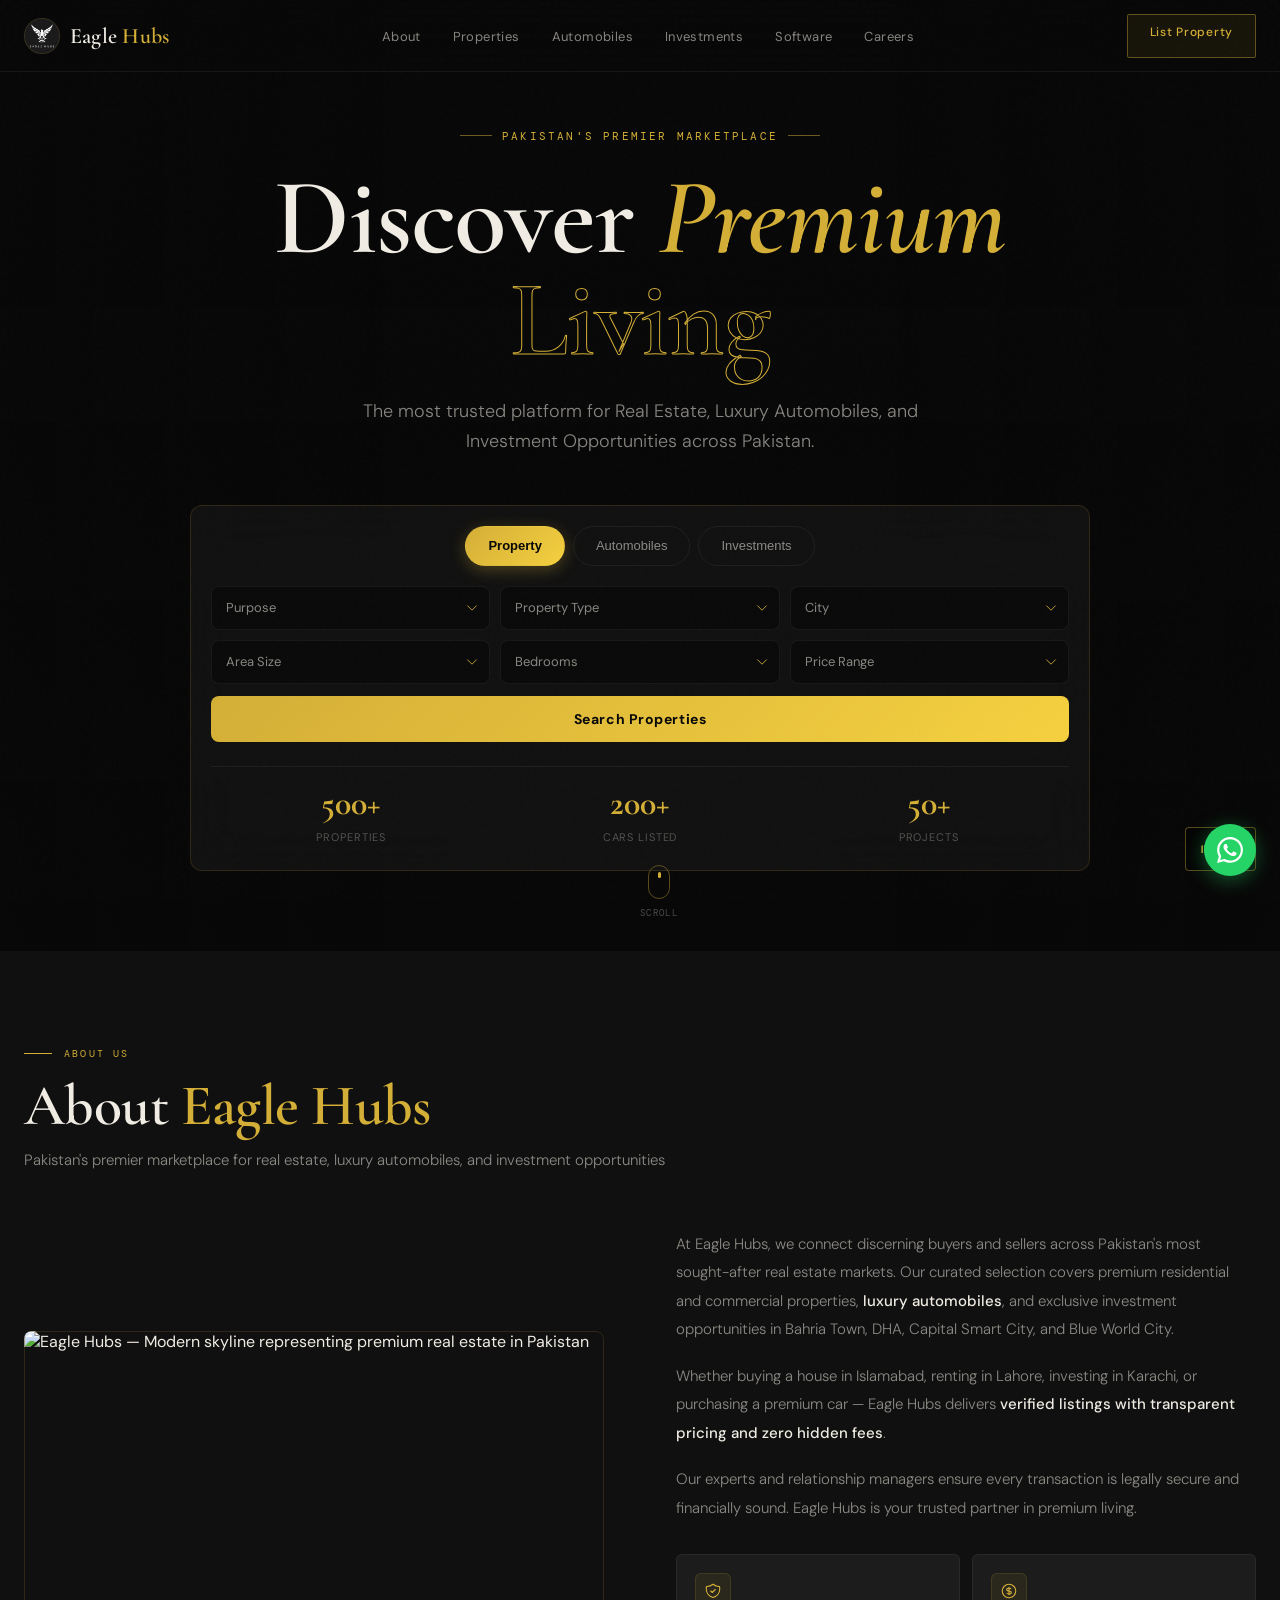
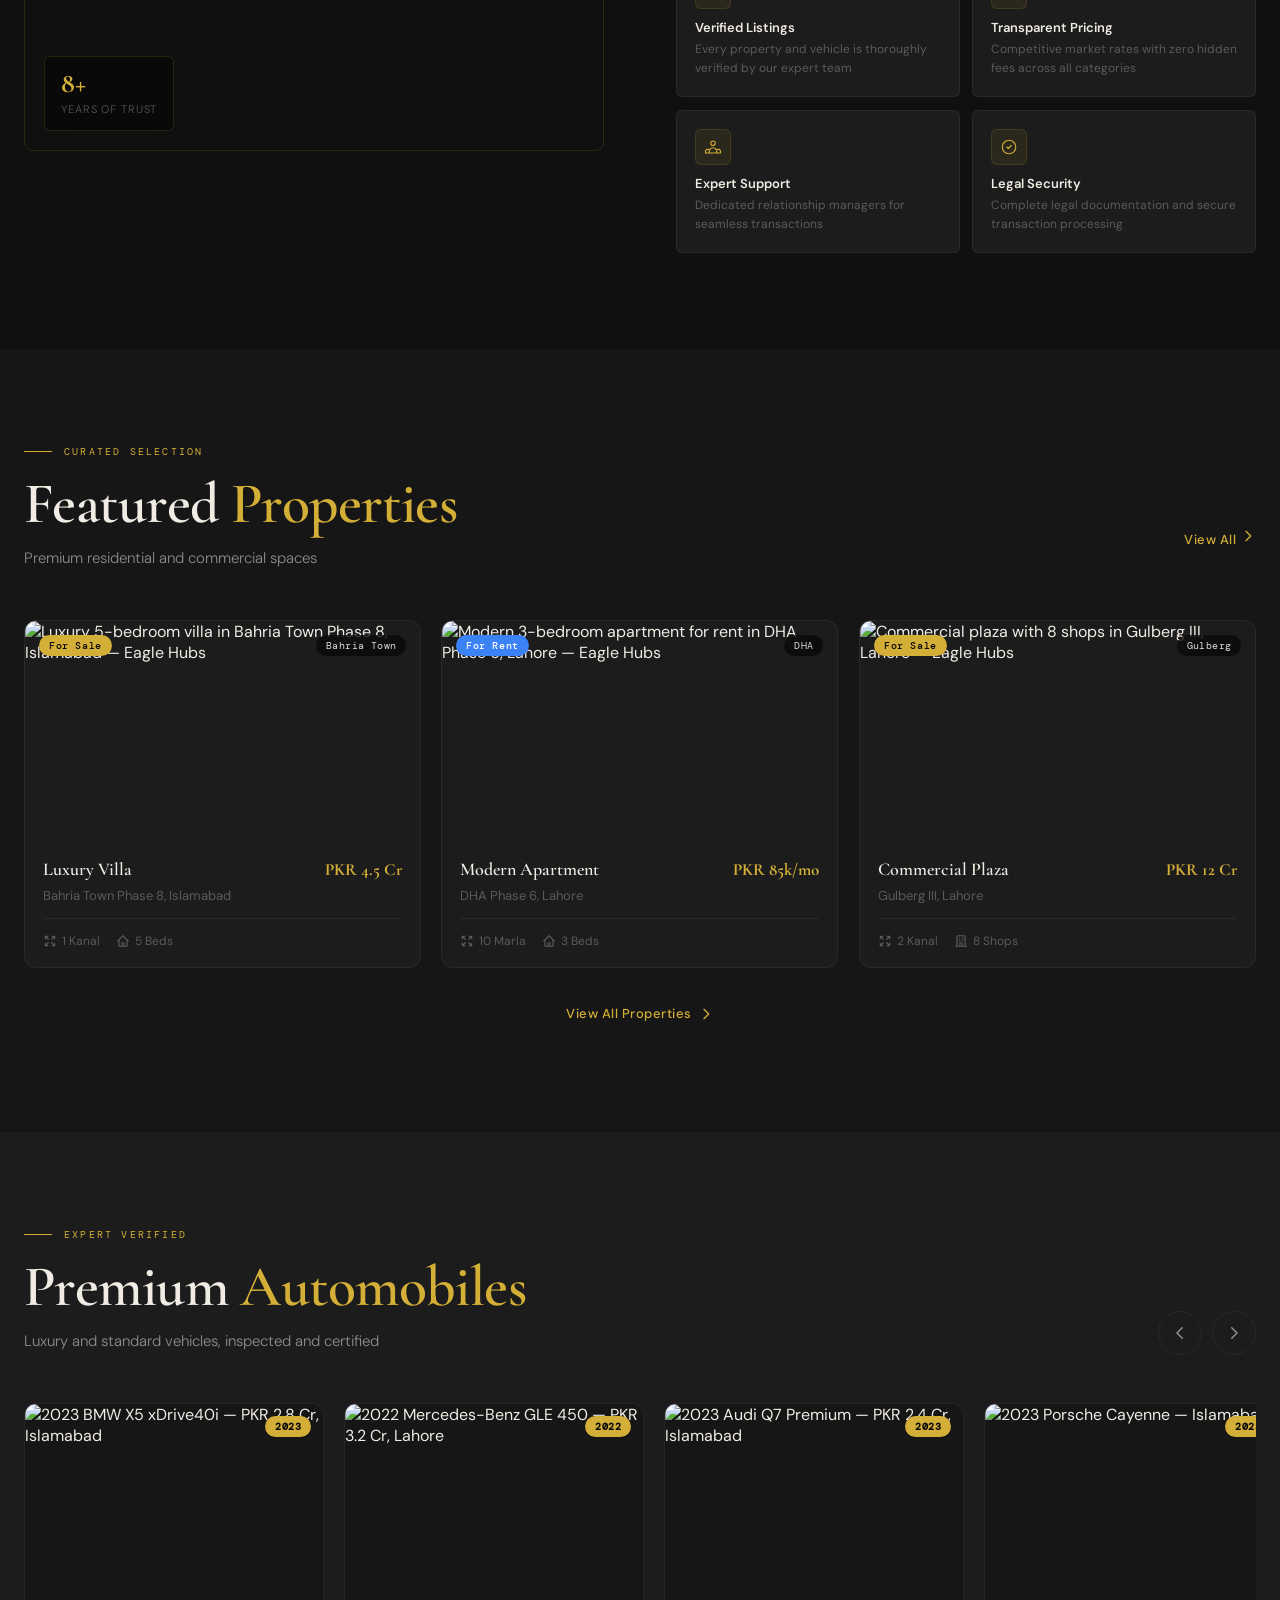
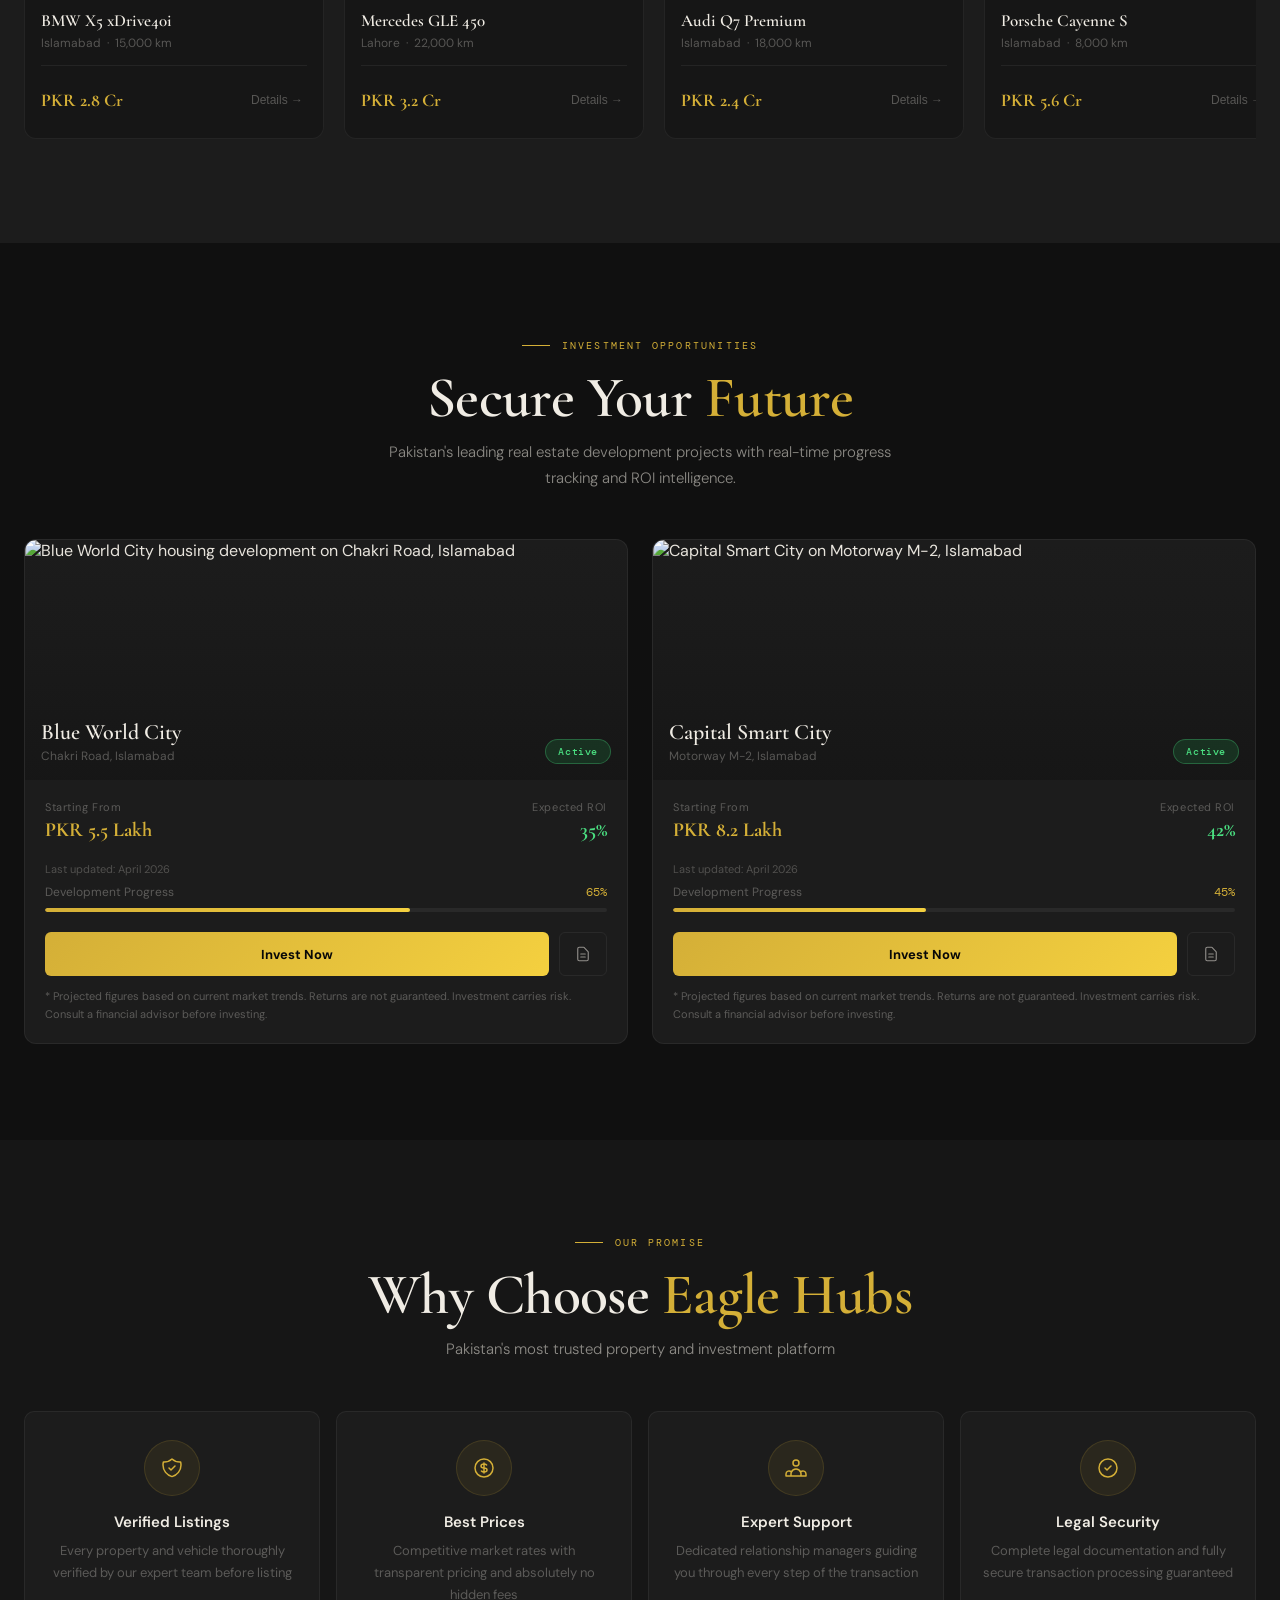
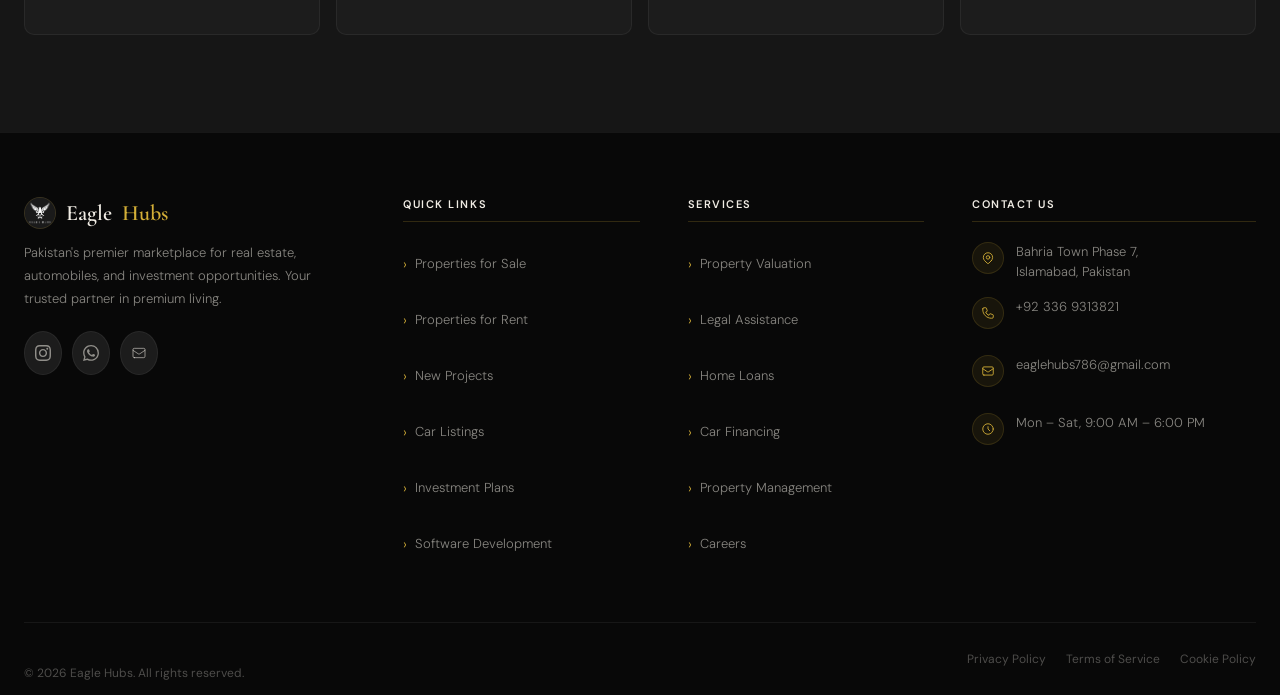
==== commit 70a31389: "Add Google Analytics (gtag.js) tracking to all pages Co-Authored-By: Claude Sonnet 5 <noreply@anthro" ====
--- a/index.html
+++ b/index.html
@@ -1,6 +1,14 @@
 <!DOCTYPE html>
 <html lang="en">
 <head>
+<!-- Google tag (gtag.js) -->
+<script async src="https://www.googletagmanager.com/gtag/js?id=G-43QJ06S5HB"></script>
+<script>
+  window.dataLayer = window.dataLayer || [];
+  function gtag(){dataLayer.push(arguments);}
+  gtag('js', new Date());
+  gtag('config', 'G-43QJ06S5HB');
+</script>
 <meta charset="UTF-8">
 <meta name="viewport" content="width=device-width, initial-scale=1.0, maximum-scale=5.0, minimum-scale=1.0">
 <title>Eagle Hubs - Real Estate, Cars & Investments in Pakistan</title>
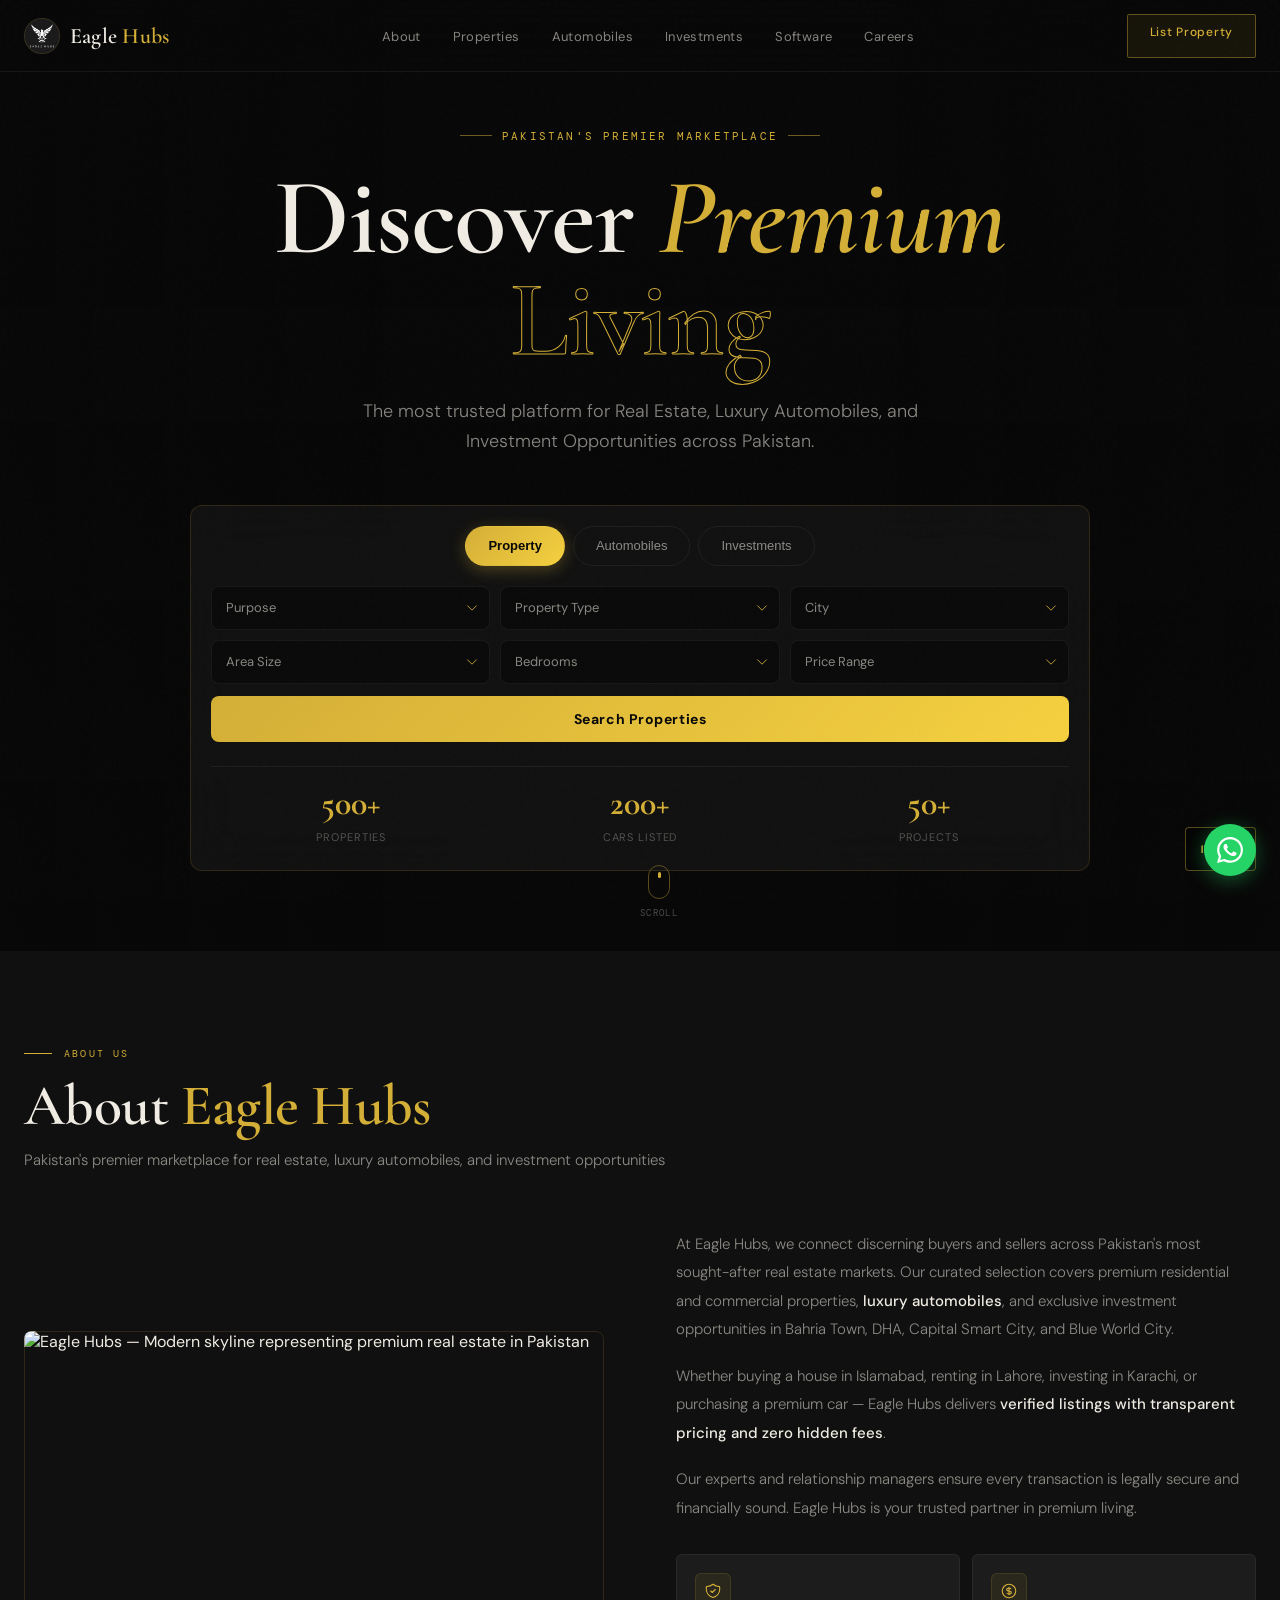
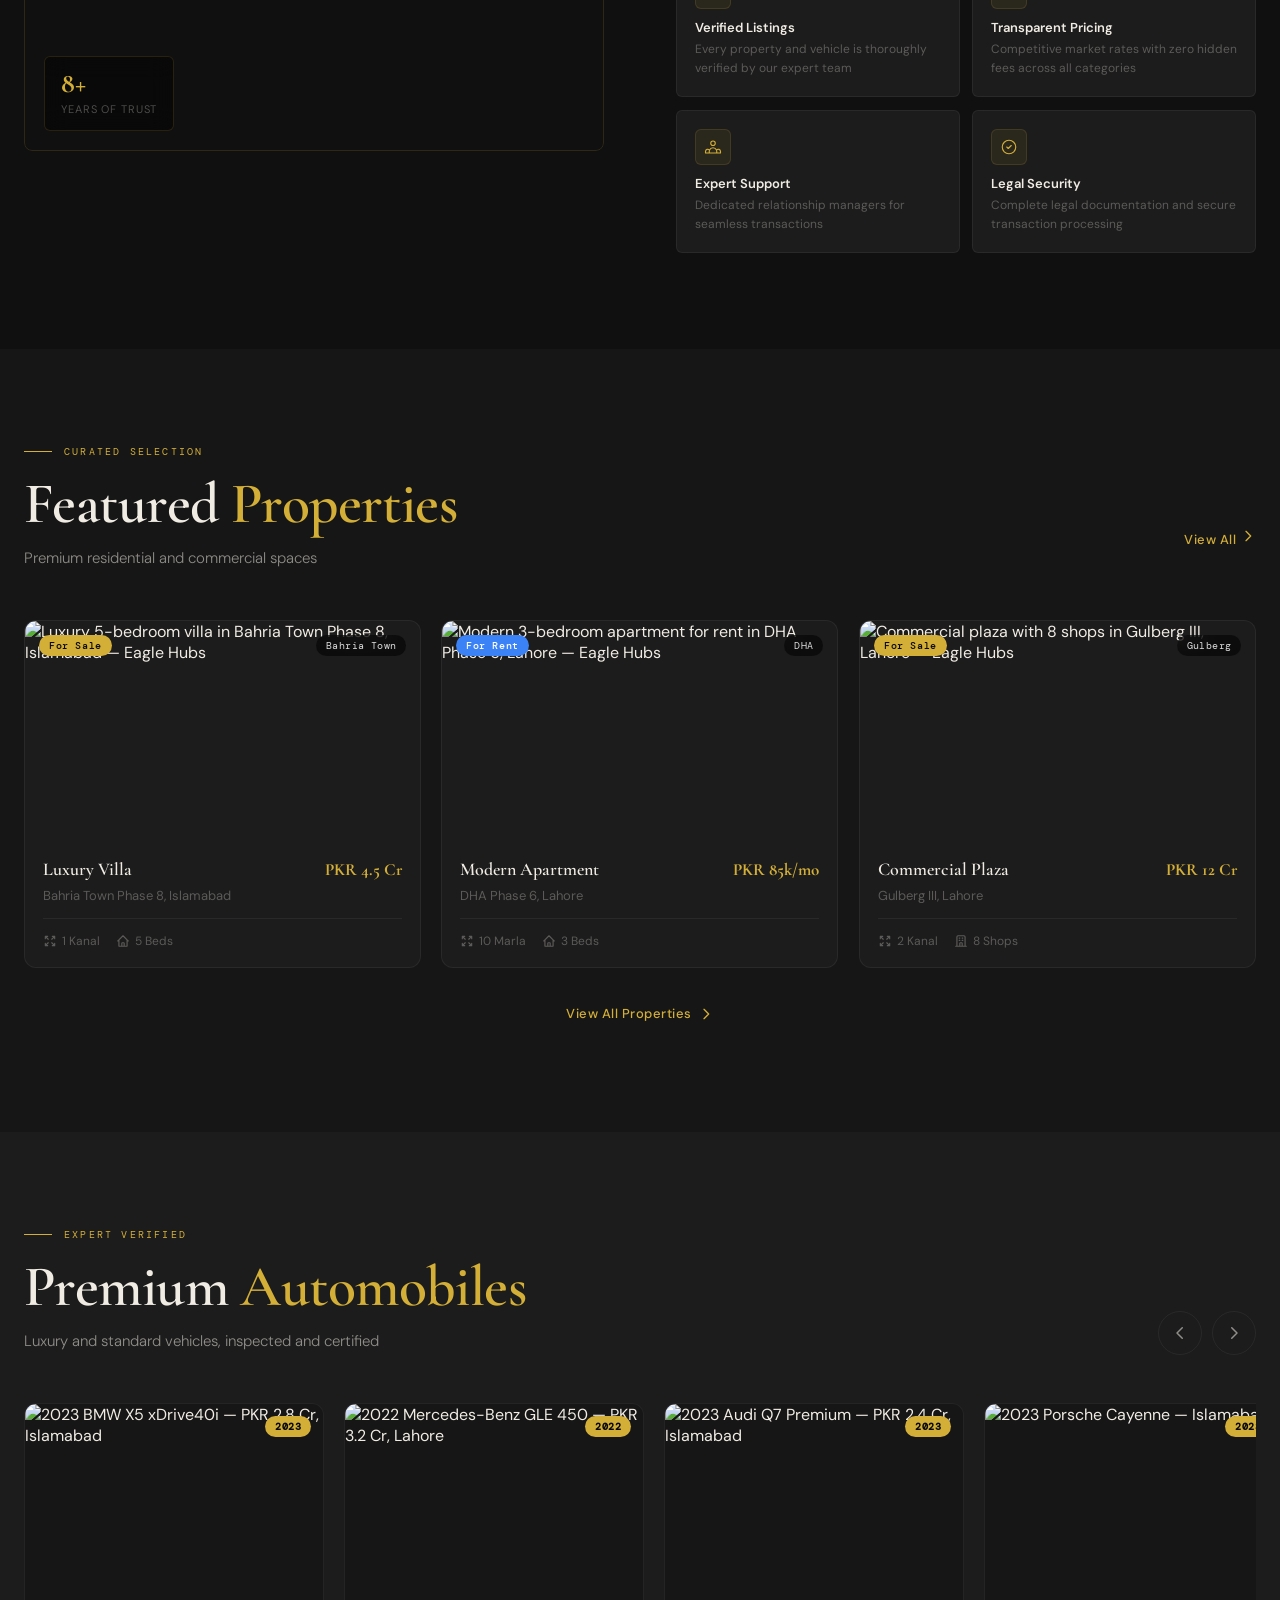
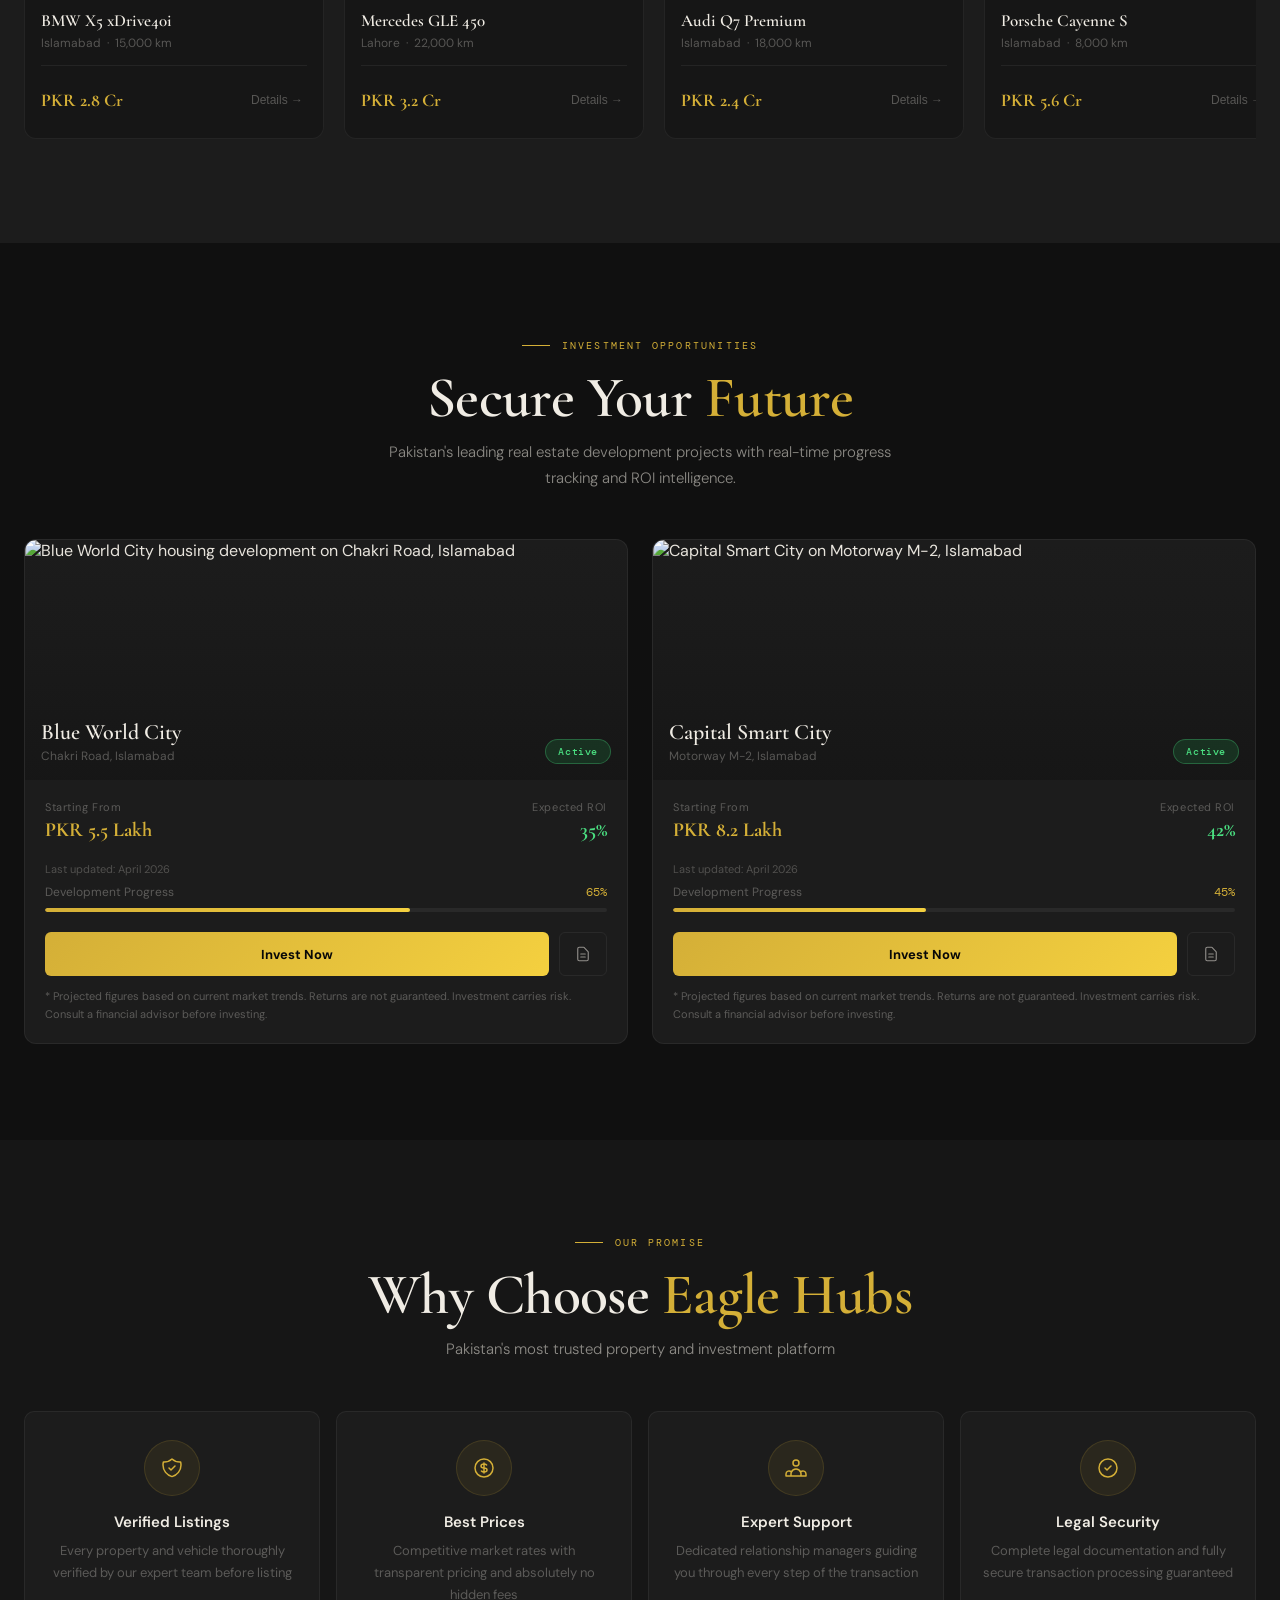
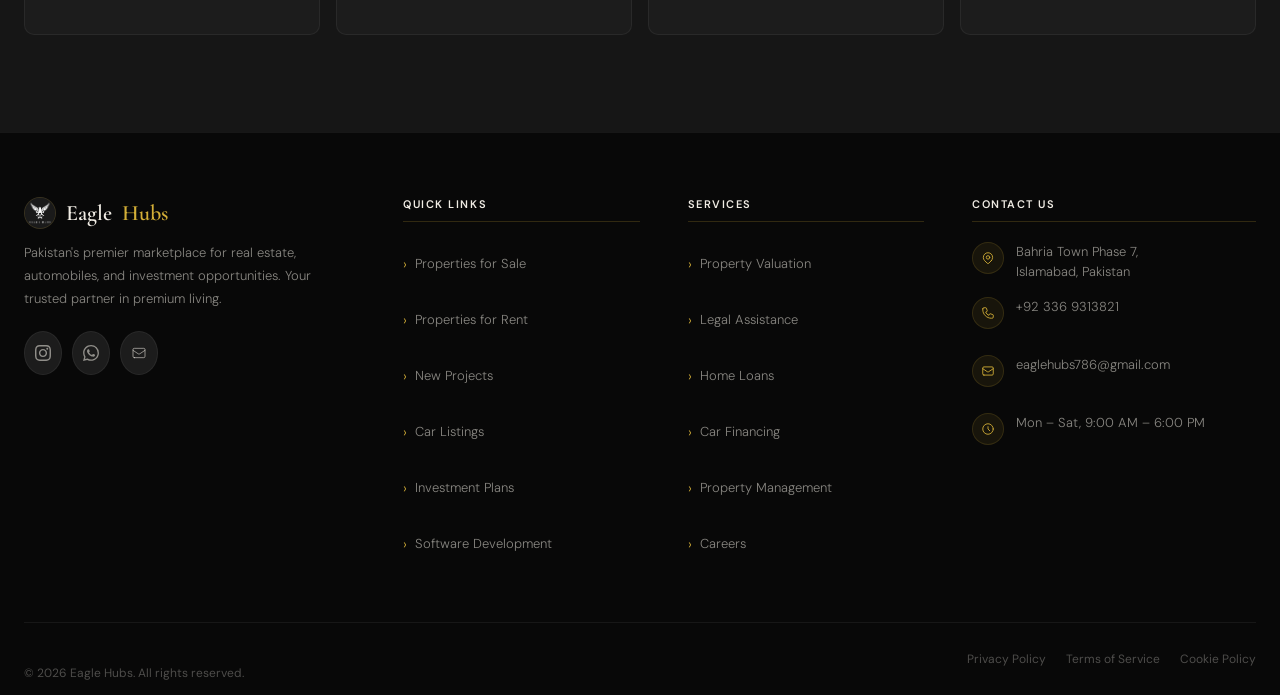
==== commit 0c36d9a2: "Add Google Tag Manager (GTM-5K8LCT5K) alongside existing gtag.js Co-Authored-By: Claude Sonnet 5 <no" ====
--- a/index.html
+++ b/index.html
@@ -1,6 +1,13 @@
 <!DOCTYPE html>
 <html lang="en">
 <head>
+<!-- Google Tag Manager -->
+<script>(function(w,d,s,l,i){w[l]=w[l]||[];w[l].push({'gtm.start':
+new Date().getTime(),event:'gtm.js'});var f=d.getElementsByTagName(s)[0],
+j=d.createElement(s),dl=l!='dataLayer'?'&l='+l:'';j.async=true;j.src=
+'https://www.googletagmanager.com/gtm.js?id='+i+dl;f.parentNode.insertBefore(j,f);
+})(window,document,'script','dataLayer','GTM-5K8LCT5K');</script>
+<!-- End Google Tag Manager -->
 <!-- Google tag (gtag.js) -->
 <script async src="https://www.googletagmanager.com/gtag/js?id=G-43QJ06S5HB"></script>
 <script>
@@ -72,6 +79,10 @@
 </head>
 
 <body>
+<!-- Google Tag Manager (noscript) -->
+<noscript><iframe src="https://www.googletagmanager.com/ns.html?id=GTM-5K8LCT5K"
+height="0" width="0" style="display:none;visibility:hidden"></iframe></noscript>
+<!-- End Google Tag Manager (noscript) -->
 <a href="#main-content" class="sr-only">Skip to main content</a>
 
 <!-- ── FLOATING WA ── -->
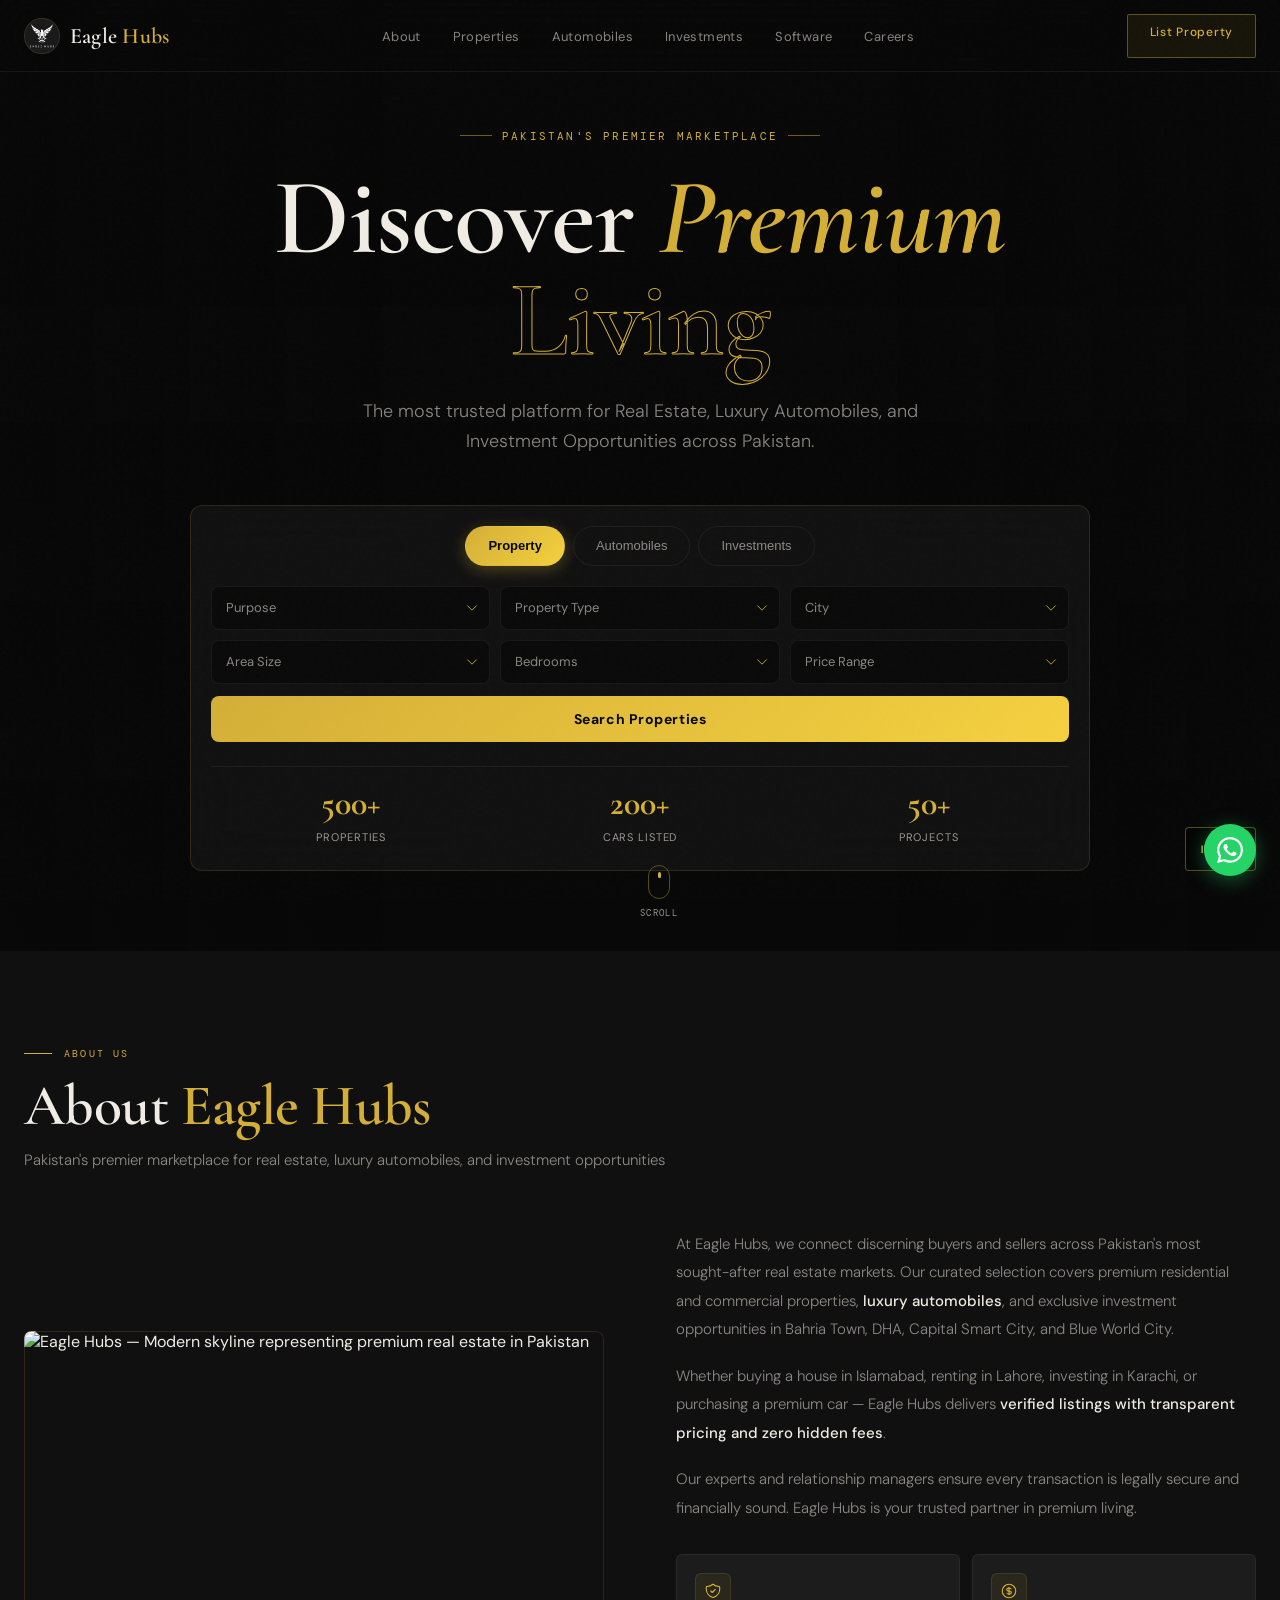
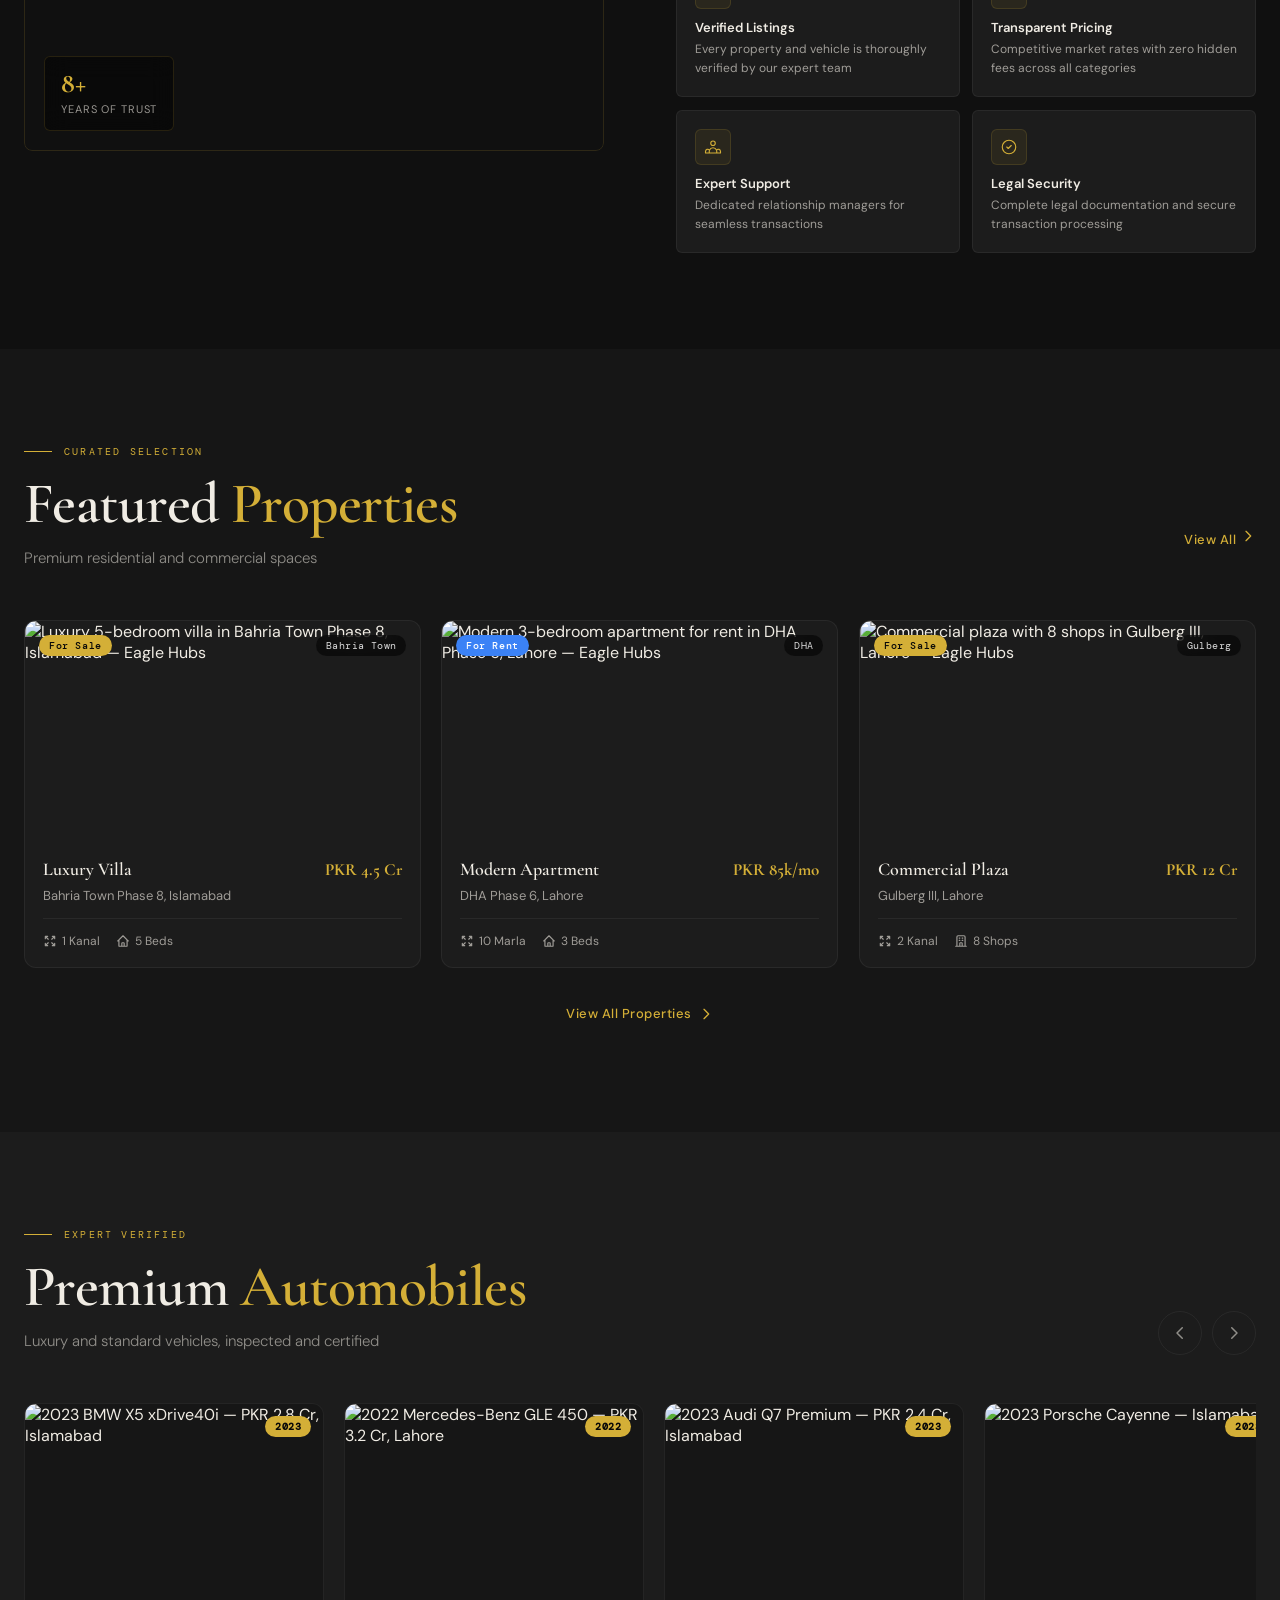
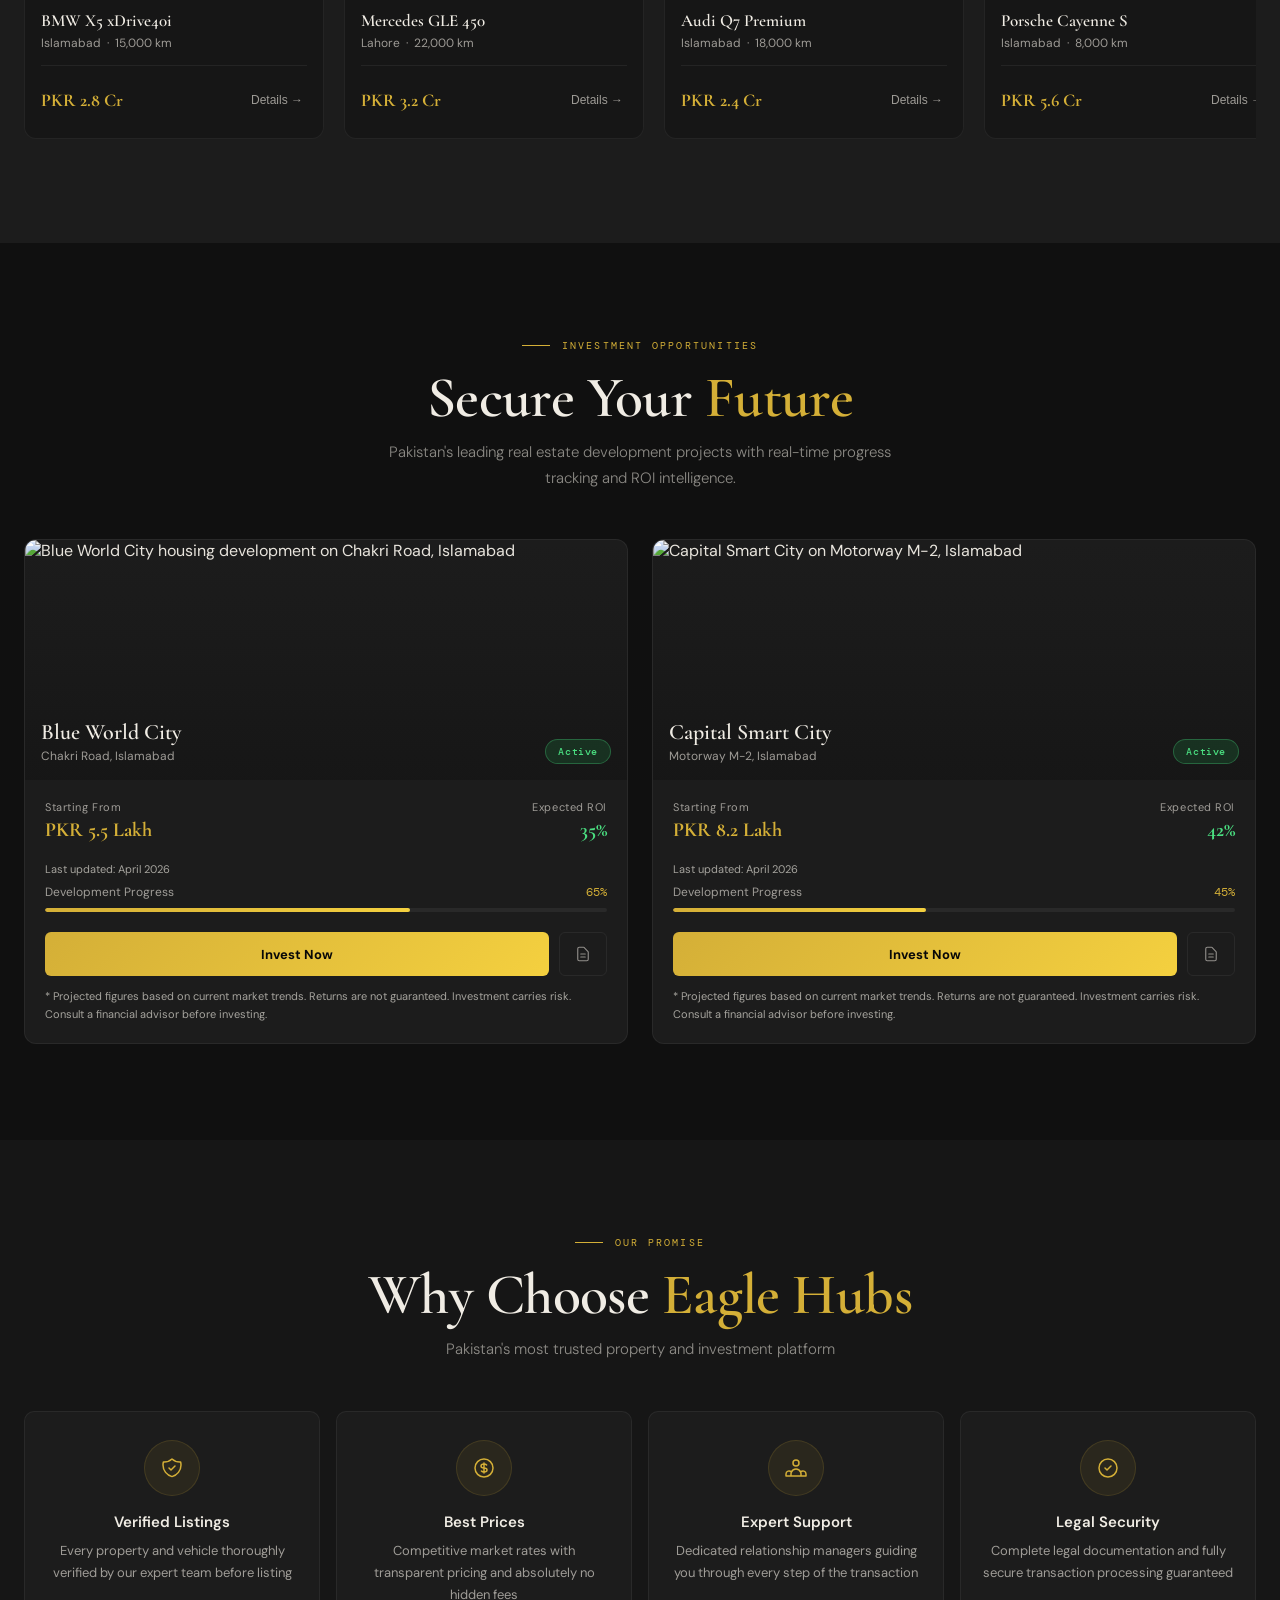
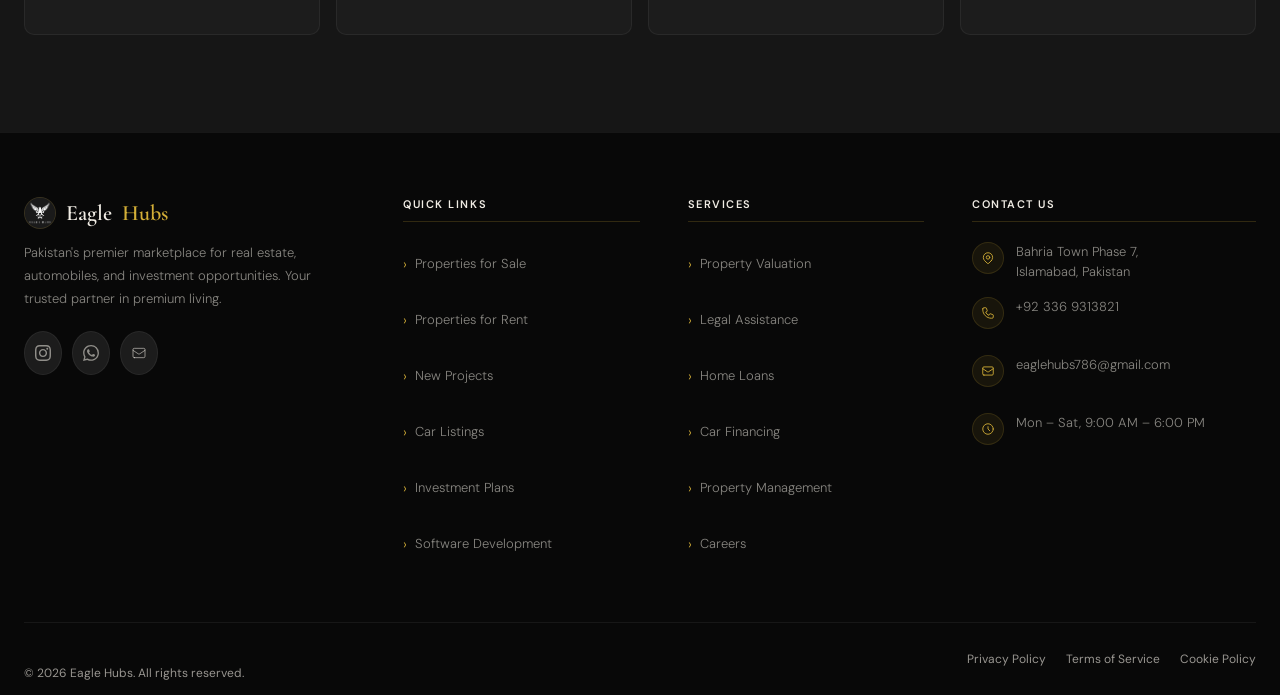
==== commit 07efb29c: "Fix homepage accessibility and image/render-blocking performance Accessibility (per PageSpeed a11y-t" ====
--- a/index.html
+++ b/index.html
@@ -44,11 +44,15 @@
 
 <link rel="dns-prefetch" href="https://images.unsplash.com">
 <link rel="preconnect" href="https://images.unsplash.com" crossorigin>
-<link rel="preload" as="image" href="https://images.unsplash.com/photo-1600596542815-ffad4c1539a9?w=1920&fm=webp&q=75">
+<!-- Responsive hero LCP image: serve a viewport-appropriate size instead of always shipping the 1920px desktop version to mobile -->
+<link rel="preload" as="image" fetchpriority="high" media="(max-width: 767px)" href="https://images.unsplash.com/photo-1600596542815-ffad4c1539a9?w=900&fm=webp&q=75">
+<link rel="preload" as="image" fetchpriority="high" media="(min-width: 768px)" href="https://images.unsplash.com/photo-1600596542815-ffad4c1539a9?w=1920&fm=webp&q=75">
 
 <link rel="preconnect" href="https://fonts.googleapis.com">
 <link rel="preconnect" href="https://fonts.gstatic.com" crossorigin>
-<link href="https://fonts.googleapis.com/css2?family=Cormorant+Garamond:ital,wght@0,400;0,500;0,600;0,700;1,400;1,600&family=DM+Sans:ital,wght@0,300;0,400;0,500;0,600;1,300&family=DM+Mono:wght@300;400;500&display=swap" rel="stylesheet">
+<link rel="preload" as="style" href="https://fonts.googleapis.com/css2?family=Cormorant+Garamond:ital,wght@0,400;0,500;0,600;0,700;1,400;1,600&family=DM+Sans:ital,wght@0,300;0,400;0,500;0,600;1,300&family=DM+Mono:wght@300;400;500&display=swap">
+<link href="https://fonts.googleapis.com/css2?family=Cormorant+Garamond:ital,wght@0,400;0,500;0,600;0,700;1,400;1,600&family=DM+Sans:ital,wght@0,300;0,400;0,500;0,600;1,300&family=DM+Mono:wght@300;400;500&display=swap" rel="stylesheet" media="print" onload="this.media='all'">
+<noscript><link href="https://fonts.googleapis.com/css2?family=Cormorant+Garamond:ital,wght@0,400;0,500;0,600;0,700;1,400;1,600&family=DM+Sans:ital,wght@0,300;0,400;0,500;0,600;1,300&family=DM+Mono:wght@300;400;500&display=swap" rel="stylesheet"></noscript>
 
 <script type="application/ld+json">
 {"@context":"https://schema.org","@type":"RealEstateAgent","name":"Eagle Hubs","url":"https://eaglehubspk.com","telephone":"+92-336-9313821","email":"eaglehubs786@gmail.com","address":{"@type":"PostalAddress","streetAddress":"Bahria Town Phase 7","addressLocality":"Islamabad","addressCountry":"PK"}}
@@ -97,7 +101,7 @@
   <div class="nav-inner">
     <a href="/" class="nav-brand">
       <div class="nav-logo">
-        <img src="assets/1.png" alt="Eagle Hubs" onerror="this.style.display='none';this.parentElement.innerHTML='<span style=\'font-family:var(--display);font-size:16px;font-weight:700;color:var(--gold)\'>E</span>'">
+        <img src="assets/1.png" alt="" onerror="this.style.display='none';this.parentElement.innerHTML='<span style=\'font-family:var(--display);font-size:16px;font-weight:700;color:var(--gold)\'>E</span>'">
       </div>
       <span class="nav-wordmark">Eagle <span>Hubs</span></span>
     </a>
@@ -135,7 +139,7 @@
 <section id="hero" aria-label="Hero — Discover Premium Living">
   <!-- Background slides with parallax -->
   <div class="hero-slides" aria-hidden="true">
-    <div class="hero-slide active" id="slide-0" style="background:url('https://images.unsplash.com/photo-1600596542815-ffad4c1539a9?w=1920&fm=webp&q=75') center/cover no-repeat;"></div>
+    <div class="hero-slide active" id="slide-0"></div>
     <div class="hero-slide" id="slide-1"></div>
     <div class="hero-slide" id="slide-2"></div>
   </div>
@@ -162,47 +166,47 @@
 
     <!-- Search card -->
     <div class="search-card">
-      <div class="search-tabs">
-        <button class="tab-btn active" onclick="switchTab('property', this)">Property</button>
-        <button class="tab-btn" onclick="switchTab('cars', this)">Automobiles</button>
-        <button class="tab-btn" onclick="switchTab('investments', this)">Investments</button>
+      <div class="search-tabs" role="tablist" aria-label="Search category">
+        <button class="tab-btn active" id="tab-property" role="tab" aria-selected="true" aria-controls="form-property" onclick="switchTab('property', this)">Property</button>
+        <button class="tab-btn" id="tab-cars" role="tab" aria-selected="false" aria-controls="form-cars" onclick="switchTab('cars', this)">Automobiles</button>
+        <button class="tab-btn" id="tab-investments" role="tab" aria-selected="false" aria-controls="form-investments" onclick="switchTab('investments', this)">Investments</button>
       </div>
 
       <!-- Property form -->
-      <div id="form-property" class="search-form active">
+      <div id="form-property" class="search-form active" role="tabpanel" aria-labelledby="tab-property">
         <div class="search-grid">
-          <select class="search-select"><option value="">Purpose</option><option>Buy</option><option>Sell</option><option>Rent</option><option>Rent Out</option></select>
-          <select class="search-select"><option value="">Property Type</option><option>House</option><option>Flat / Apartment</option><option>Farm House</option><option>Pent House</option><option>Residential Plot</option><option>Commercial Plot</option><option>Office</option><option>Shop</option><option>Warehouse</option></select>
-          <select class="search-select"><option value="">City</option><option>Islamabad</option><option>Rawalpindi</option><option>Lahore</option><option>Karachi</option><option>Peshawar</option><option>Quetta</option><option>Multan</option><option>Faisalabad</option><option>Murree</option></select>
-          <select class="search-select"><option value="">Area Size</option><option>3 Marla</option><option>5 Marla</option><option>7 Marla</option><option>10 Marla</option><option>1 Kanal</option><option>2 Kanal</option><option>4 Kanal</option></select>
-          <select class="search-select"><option value="">Bedrooms</option><option>Studio</option><option>1 Bed</option><option>2 Beds</option><option>3 Beds</option><option>4 Beds</option><option>5 Beds</option><option>6+ Beds</option></select>
-          <select class="search-select"><option value="">Price Range</option><option>Under 30 Lakh</option><option>30–50 Lakh</option><option>50L–1 Crore</option><option>1–2 Crore</option><option>2–5 Crore</option><option>5–10 Crore</option><option>10 Crore+</option></select>
+          <select class="search-select" aria-label="Purpose"><option value="">Purpose</option><option>Buy</option><option>Sell</option><option>Rent</option><option>Rent Out</option></select>
+          <select class="search-select" aria-label="Property Type"><option value="">Property Type</option><option>House</option><option>Flat / Apartment</option><option>Farm House</option><option>Pent House</option><option>Residential Plot</option><option>Commercial Plot</option><option>Office</option><option>Shop</option><option>Warehouse</option></select>
+          <select class="search-select" aria-label="City"><option value="">City</option><option>Islamabad</option><option>Rawalpindi</option><option>Lahore</option><option>Karachi</option><option>Peshawar</option><option>Quetta</option><option>Multan</option><option>Faisalabad</option><option>Murree</option></select>
+          <select class="search-select" aria-label="Area Size"><option value="">Area Size</option><option>3 Marla</option><option>5 Marla</option><option>7 Marla</option><option>10 Marla</option><option>1 Kanal</option><option>2 Kanal</option><option>4 Kanal</option></select>
+          <select class="search-select" aria-label="Bedrooms"><option value="">Bedrooms</option><option>Studio</option><option>1 Bed</option><option>2 Beds</option><option>3 Beds</option><option>4 Beds</option><option>5 Beds</option><option>6+ Beds</option></select>
+          <select class="search-select" aria-label="Price Range"><option value="">Price Range</option><option>Under 30 Lakh</option><option>30–50 Lakh</option><option>50L–1 Crore</option><option>1–2 Crore</option><option>2–5 Crore</option><option>5–10 Crore</option><option>10 Crore+</option></select>
         </div>
         <button class="shimmer-btn" onclick="searchProperties()">Search Properties</button>
       </div>
 
       <!-- Cars form -->
-      <div id="form-cars" class="search-form">
+      <div id="form-cars" class="search-form" role="tabpanel" aria-labelledby="tab-cars">
         <div class="search-grid">
-          <select class="search-select"><option value="">Make / Brand</option><option>Toyota</option><option>Honda</option><option>BMW</option><option>Mercedes-Benz</option><option>Audi</option><option>Porsche</option><option>Land Rover</option><option>Lexus</option><option>Nissan</option><option>Kia</option><option>Hyundai</option><option>MG</option></select>
-          <select class="search-select"><option value="">Vehicle Type</option><option>Sedan</option><option>Hatchback</option><option>SUV / Jeep</option><option>Crossover</option><option>Coupe</option><option>Electric Vehicle</option><option>Hybrid</option></select>
-          <select class="search-select"><option value="">Year</option><option>2025</option><option>2024</option><option>2023</option><option>2022</option><option>2021</option><option>2020</option><option>2019</option><option>2018 & Older</option></select>
-          <select class="search-select"><option value="">City</option><option>Islamabad</option><option>Rawalpindi</option><option>Lahore</option><option>Karachi</option><option>Peshawar</option><option>Multan</option></select>
-          <select class="search-select"><option value="">Condition</option><option>New / Unregistered</option><option>Used – Excellent</option><option>Used – Good</option><option>Imported</option><option>Locally Assembled</option></select>
-          <select class="search-select"><option value="">Price Range</option><option>Under 10 Lakh</option><option>10–20 Lakh</option><option>20–40 Lakh</option><option>40–70 Lakh</option><option>70L–1 Crore</option><option>1–2 Crore</option><option>2 Crore+</option></select>
+          <select class="search-select" aria-label="Make / Brand"><option value="">Make / Brand</option><option>Toyota</option><option>Honda</option><option>BMW</option><option>Mercedes-Benz</option><option>Audi</option><option>Porsche</option><option>Land Rover</option><option>Lexus</option><option>Nissan</option><option>Kia</option><option>Hyundai</option><option>MG</option></select>
+          <select class="search-select" aria-label="Vehicle Type"><option value="">Vehicle Type</option><option>Sedan</option><option>Hatchback</option><option>SUV / Jeep</option><option>Crossover</option><option>Coupe</option><option>Electric Vehicle</option><option>Hybrid</option></select>
+          <select class="search-select" aria-label="Year"><option value="">Year</option><option>2025</option><option>2024</option><option>2023</option><option>2022</option><option>2021</option><option>2020</option><option>2019</option><option>2018 & Older</option></select>
+          <select class="search-select" aria-label="City"><option value="">City</option><option>Islamabad</option><option>Rawalpindi</option><option>Lahore</option><option>Karachi</option><option>Peshawar</option><option>Multan</option></select>
+          <select class="search-select" aria-label="Condition"><option value="">Condition</option><option>New / Unregistered</option><option>Used – Excellent</option><option>Used – Good</option><option>Imported</option><option>Locally Assembled</option></select>
+          <select class="search-select" aria-label="Price Range"><option value="">Price Range</option><option>Under 10 Lakh</option><option>10–20 Lakh</option><option>20–40 Lakh</option><option>40–70 Lakh</option><option>70L–1 Crore</option><option>1–2 Crore</option><option>2 Crore+</option></select>
         </div>
         <button class="shimmer-btn" onclick="searchCars()">Find Cars</button>
       </div>
 
       <!-- Investments form -->
-      <div id="form-investments" class="search-form">
+      <div id="form-investments" class="search-form" role="tabpanel" aria-labelledby="tab-investments">
         <div class="search-grid">
-          <select class="search-select"><option value="">Project</option><option>Bahria Town Islamabad</option><option>Bahria Town Lahore</option><option>DHA Islamabad</option><option>DHA Lahore</option><option>DHA Karachi</option><option>Blue World City</option><option>Capital Smart City</option><option>Park View City</option><option>Nova City Islamabad</option><option>Kingdom Valley</option></select>
-          <select class="search-select"><option value="">Plot Type</option><option>Residential Plot</option><option>Commercial Plot</option><option>Villa / Bungalow</option><option>Apartment</option><option>Shop</option></select>
-          <select class="search-select"><option value="">Plot Size</option><option>3 Marla</option><option>5 Marla</option><option>7 Marla</option><option>10 Marla</option><option>1 Kanal</option><option>2 Kanal</option></select>
-          <select class="search-select"><option value="">Installment Plan</option><option>Cash / Full Payment</option><option>1 Year Plan</option><option>2 Year Plan</option><option>3 Year Plan</option><option>4 Year Plan</option><option>5 Year Plan</option><option>8 Year Plan</option></select>
-          <select class="search-select"><option value="">Budget</option><option>Under 5 Lakh</option><option>5–10 Lakh</option><option>10–25 Lakh</option><option>25–50 Lakh</option><option>50L–1 Crore</option><option>1–3 Crore</option></select>
-          <select class="search-select"><option value="">Status</option><option>New Booking</option><option>Resale / Transfer</option><option>Possession Available</option><option>On Installments</option><option>LDA / RDA Approved</option><option>NOC Approved</option></select>
+          <select class="search-select" aria-label="Project"><option value="">Project</option><option>Bahria Town Islamabad</option><option>Bahria Town Lahore</option><option>DHA Islamabad</option><option>DHA Lahore</option><option>DHA Karachi</option><option>Blue World City</option><option>Capital Smart City</option><option>Park View City</option><option>Nova City Islamabad</option><option>Kingdom Valley</option></select>
+          <select class="search-select" aria-label="Plot Type"><option value="">Plot Type</option><option>Residential Plot</option><option>Commercial Plot</option><option>Villa / Bungalow</option><option>Apartment</option><option>Shop</option></select>
+          <select class="search-select" aria-label="Plot Size"><option value="">Plot Size</option><option>3 Marla</option><option>5 Marla</option><option>7 Marla</option><option>10 Marla</option><option>1 Kanal</option><option>2 Kanal</option></select>
+          <select class="search-select" aria-label="Installment Plan"><option value="">Installment Plan</option><option>Cash / Full Payment</option><option>1 Year Plan</option><option>2 Year Plan</option><option>3 Year Plan</option><option>4 Year Plan</option><option>5 Year Plan</option><option>8 Year Plan</option></select>
+          <select class="search-select" aria-label="Budget"><option value="">Budget</option><option>Under 5 Lakh</option><option>5–10 Lakh</option><option>10–25 Lakh</option><option>25–50 Lakh</option><option>50L–1 Crore</option><option>1–3 Crore</option></select>
+          <select class="search-select" aria-label="Status"><option value="">Status</option><option>New Booking</option><option>Resale / Transfer</option><option>Possession Available</option><option>On Installments</option><option>LDA / RDA Approved</option><option>NOC Approved</option></select>
         </div>
         <button class="shimmer-btn" onclick="searchInvestments()">View Projects</button>
       </div>
@@ -535,7 +539,7 @@
             <p class="invest-kpi-val green">35%</p>
           </div>
         </div>
-        <p style="font-size:11px;color:rgba(240,236,228,0.25);margin-bottom:8px;">
+        <p style="font-size:11px;color:rgba(240,236,228,0.65);margin-bottom:8px;">
           Last updated: April 2026
         </p>
         <div class="progress-label-row">
@@ -551,8 +555,8 @@
             <svg fill="none" stroke="currentColor" viewBox="0 0 24 24"><path stroke-linecap="round" stroke-linejoin="round" stroke-width="1.5" d="M9 12h6m-6 4h6m2 5H7a2 2 0 01-2-2V5a2 2 0 012-2h5.586a1 1 0 01.707.293l5.414 5.414a1 1 0 01.293.707V19a2 2 0 01-2 2z"/></svg>
           </button>
         </div>
-        <p style="font-size:11px;color:rgba(240,236,228,0.3);margin-top:12px;line-height:1.6;">
-          * Projected figures based on current market trends. Returns are not guaranteed. 
+        <p style="font-size:11px;color:rgba(240,236,228,0.65);margin-top:12px;line-height:1.6;">
+          * Projected figures based on current market trends. Returns are not guaranteed.
           Investment carries risk. Consult a financial advisor before investing.
         </p>
       </div>
@@ -581,7 +585,7 @@
             <p class="invest-kpi-val green">42%</p>
           </div>
         </div>
-        <p style="font-size:11px;color:rgba(240,236,228,0.25);margin-bottom:8px;">
+        <p style="font-size:11px;color:rgba(240,236,228,0.65);margin-bottom:8px;">
           Last updated: April 2026
         </p>
         <div class="progress-label-row">
@@ -597,8 +601,8 @@
             <svg fill="none" stroke="currentColor" viewBox="0 0 24 24"><path stroke-linecap="round" stroke-linejoin="round" stroke-width="1.5" d="M9 12h6m-6 4h6m2 5H7a2 2 0 01-2-2V5a2 2 0 012-2h5.586a1 1 0 01.707.293l5.414 5.414a1 1 0 01.293.707V19a2 2 0 01-2 2z"/></svg>
           </button>
         </div>
-        <p style="font-size:11px;color:rgba(240,236,228,0.3);margin-top:12px;line-height:1.6;">
-          * Projected figures based on current market trends. Returns are not guaranteed. 
+        <p style="font-size:11px;color:rgba(240,236,228,0.65);margin-top:12px;line-height:1.6;">
+          * Projected figures based on current market trends. Returns are not guaranteed.
           Investment carries risk. Consult a financial advisor before investing.
         </p>
       </div>
@@ -680,7 +684,7 @@
       <div>
         <div class="footer-brand-name">
           <div class="nav-logo" style="width:32px;height:32px;flex-shrink:0;">
-            <img src="assets/1.png" alt="Eagle Hubs" onerror="this.style.display='none'">
+            <img src="assets/1.png" alt="" onerror="this.style.display='none'">
           </div>
           Eagle <span>Hubs</span>
         </div>
@@ -772,20 +776,20 @@
     <form class="modal-form" onsubmit="submitInquiry(event)">
       <input type="text" name="website" style="display:none" tabindex="-1" autocomplete="off">
       <div>
-        <label class="form-label">Full Name</label>
-        <input type="text" name="name" class="form-input" required placeholder="Your full name">
+        <label class="form-label" for="inq-name">Full Name</label>
+        <input type="text" id="inq-name" name="name" class="form-input" required placeholder="Your full name">
       </div>
       <div>
-        <label class="form-label">Phone Number</label>
-        <input type="tel" name="phone" class="form-input" required placeholder="+92 3XX XXXXXXX">
+        <label class="form-label" for="inq-phone">Phone Number</label>
+        <input type="tel" id="inq-phone" name="phone" class="form-input" required placeholder="+92 3XX XXXXXXX">
       </div>
       <div>
-        <label class="form-label">Email</label>
-        <input type="email" name="email" class="form-input" required placeholder="your@email.com">
+        <label class="form-label" for="inq-email">Email</label>
+        <input type="email" id="inq-email" name="email" class="form-input" required placeholder="your@email.com">
       </div>
       <div>
-        <label class="form-label">Message</label>
-        <textarea name="message" class="form-textarea" placeholder="Tell us about your requirements…"></textarea>
+        <label class="form-label" for="inq-message">Message</label>
+        <textarea id="inq-message" name="message" class="form-textarea" placeholder="Tell us about your requirements…"></textarea>
       </div>
       <div id="form-error" style="display:none; color:#ff5f57; font-size:12px; margin-top:-4px; margin-bottom:8px; font-family:var(--body);"></div>
       <button type="submit" class="shimmer-btn" style="border-radius:6px;">Send Inquiry via WhatsApp</button>
--- a/styles.css
+++ b/styles.css
@@ -16,7 +16,7 @@
   --gold-glow:       rgba(212,175,55,0.25);
   --text:            #f0ece4;
   --text-dim:        rgba(240,236,228,0.55);
-  --text-hint:       rgba(240,236,228,0.3);
+  --text-hint:       rgba(240,236,228,0.62);
   --display:         'Cormorant Garamond', 'Georgia', serif;
   --body:            'DM Sans', system-ui, sans-serif;
   --mono:            'DM Mono', 'Courier New', monospace;
@@ -250,6 +250,15 @@
 .hero-slide.active {
   opacity: 1;
   transform: scale(1);
+}
+/* LCP background image — sized per viewport so mobile doesn't fetch the 1920px desktop asset */
+#slide-0 {
+  background: url('https://images.unsplash.com/photo-1600596542815-ffad4c1539a9?w=1920&fm=webp&q=75') center/cover no-repeat;
+}
+@media (max-width: 767px) {
+  #slide-0 {
+    background-image: url('https://images.unsplash.com/photo-1600596542815-ffad4c1539a9?w=900&fm=webp&q=75');
+  }
 }
 .hero-slide::after {
   content: '';
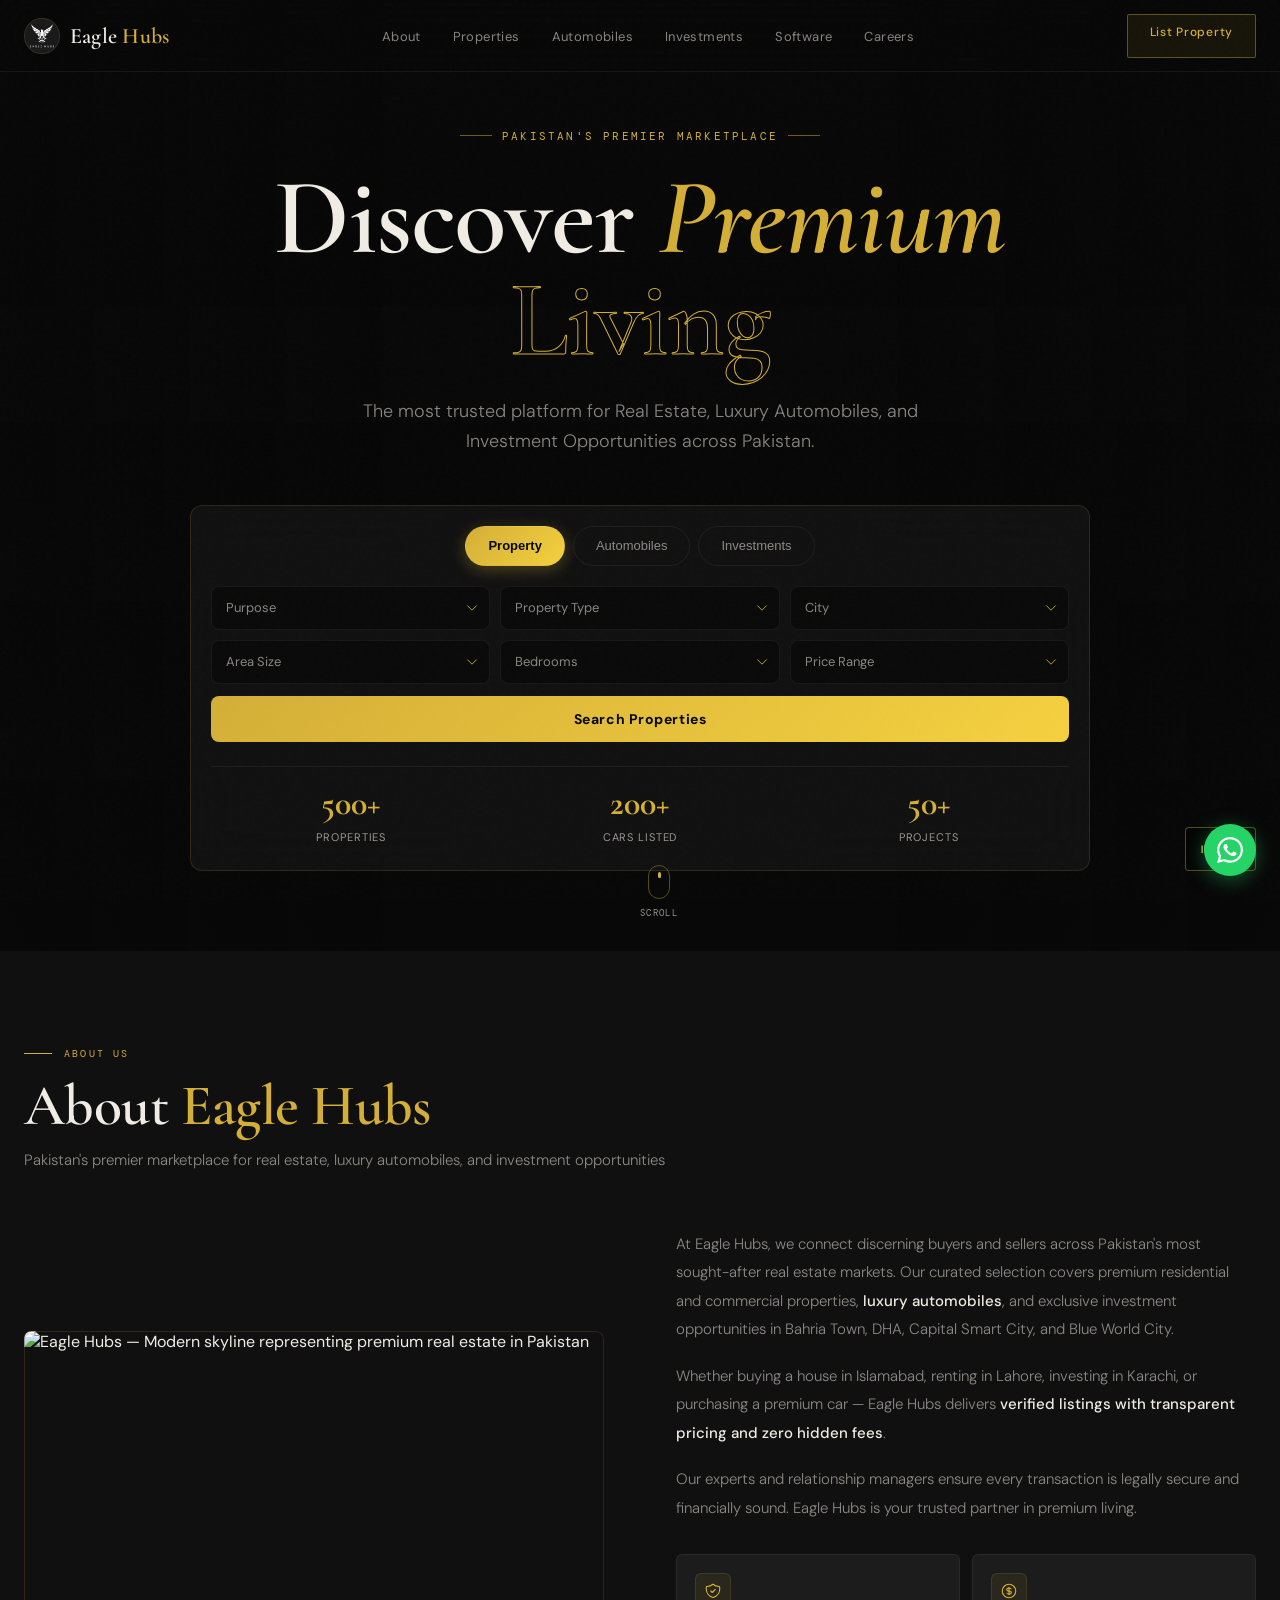
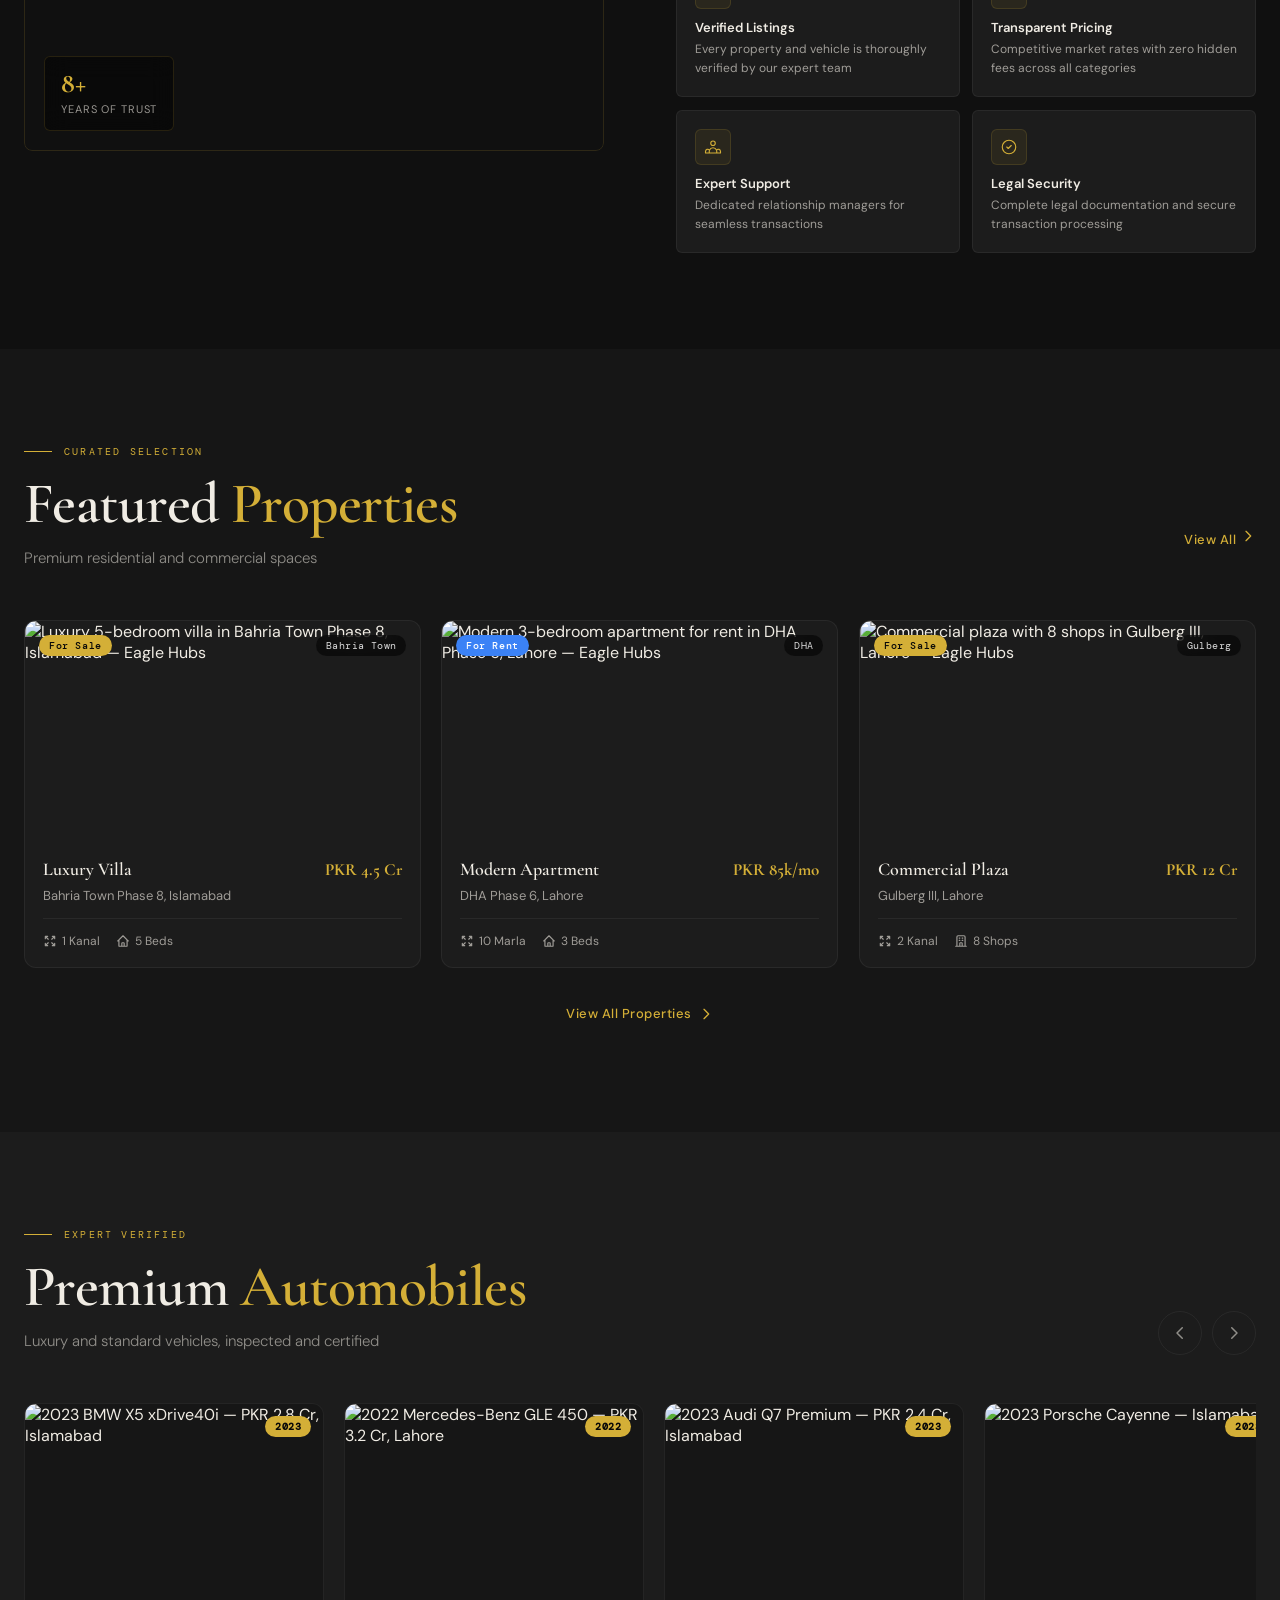
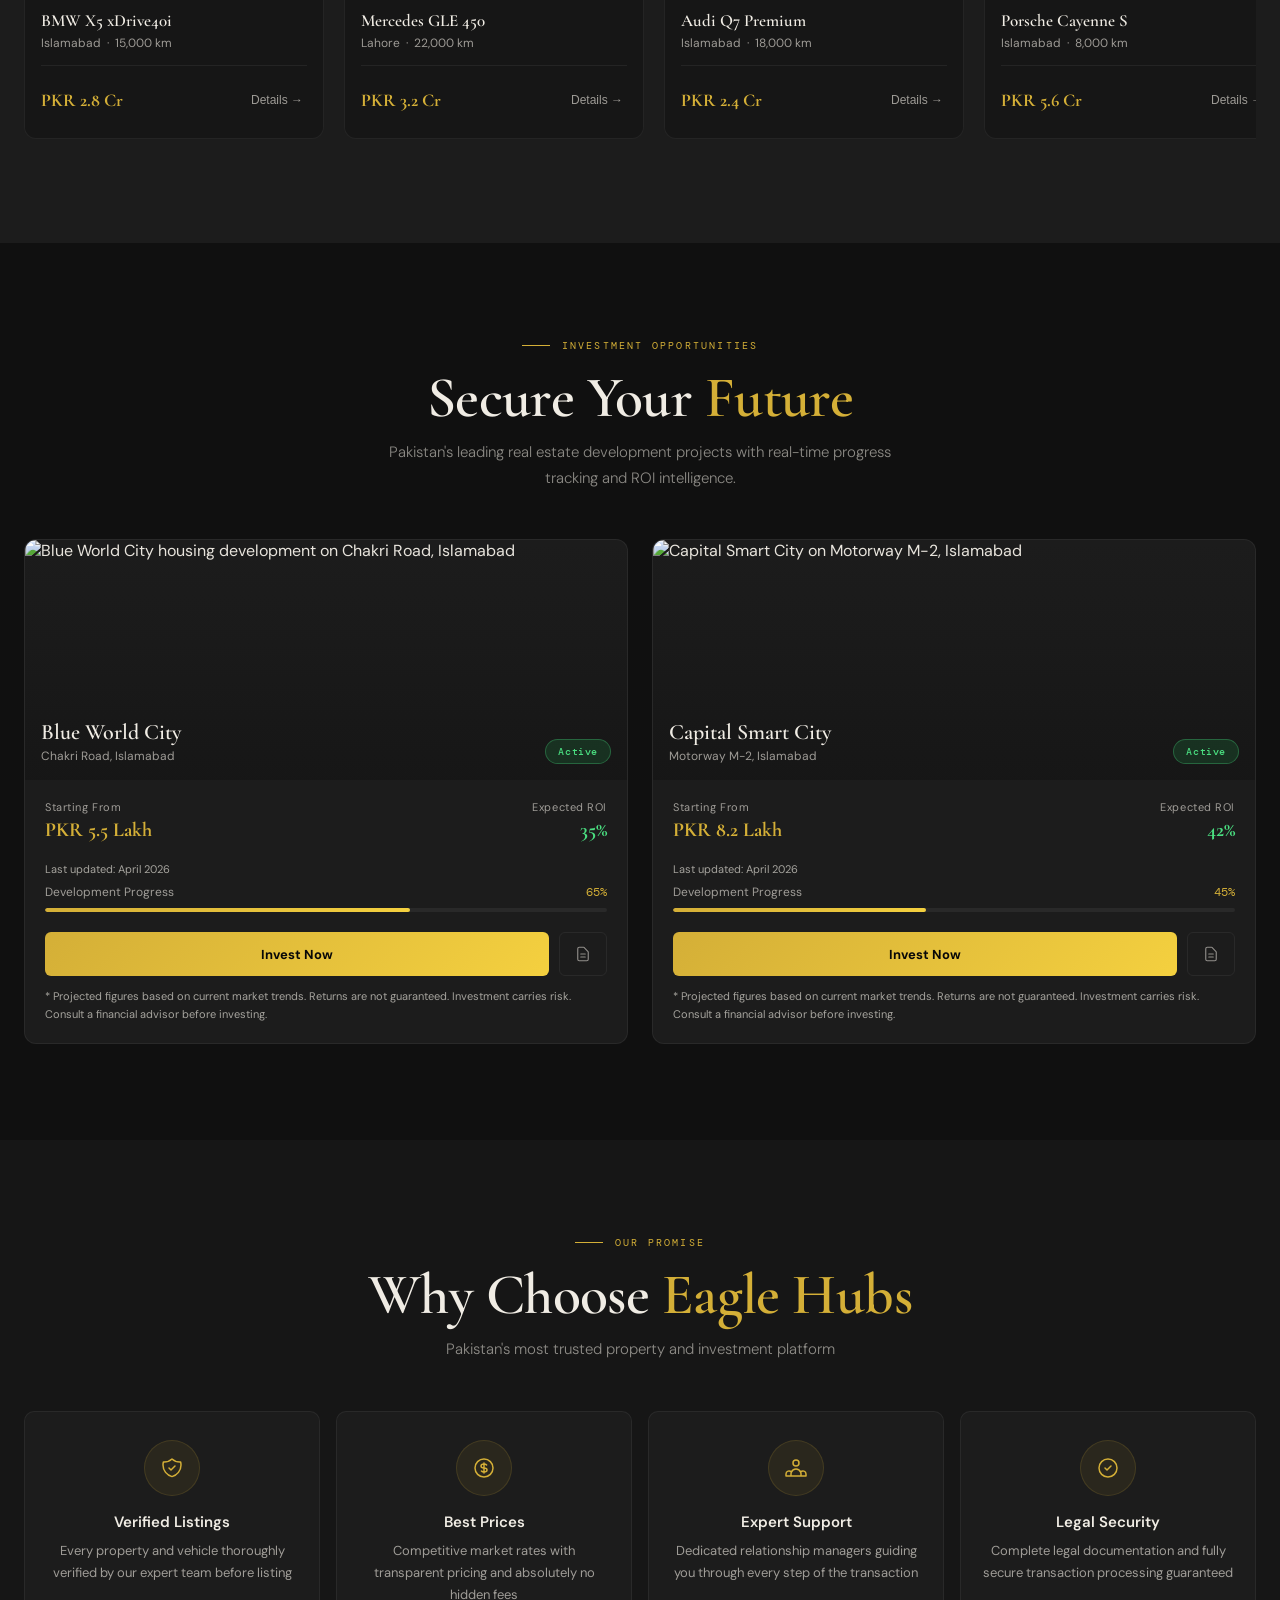
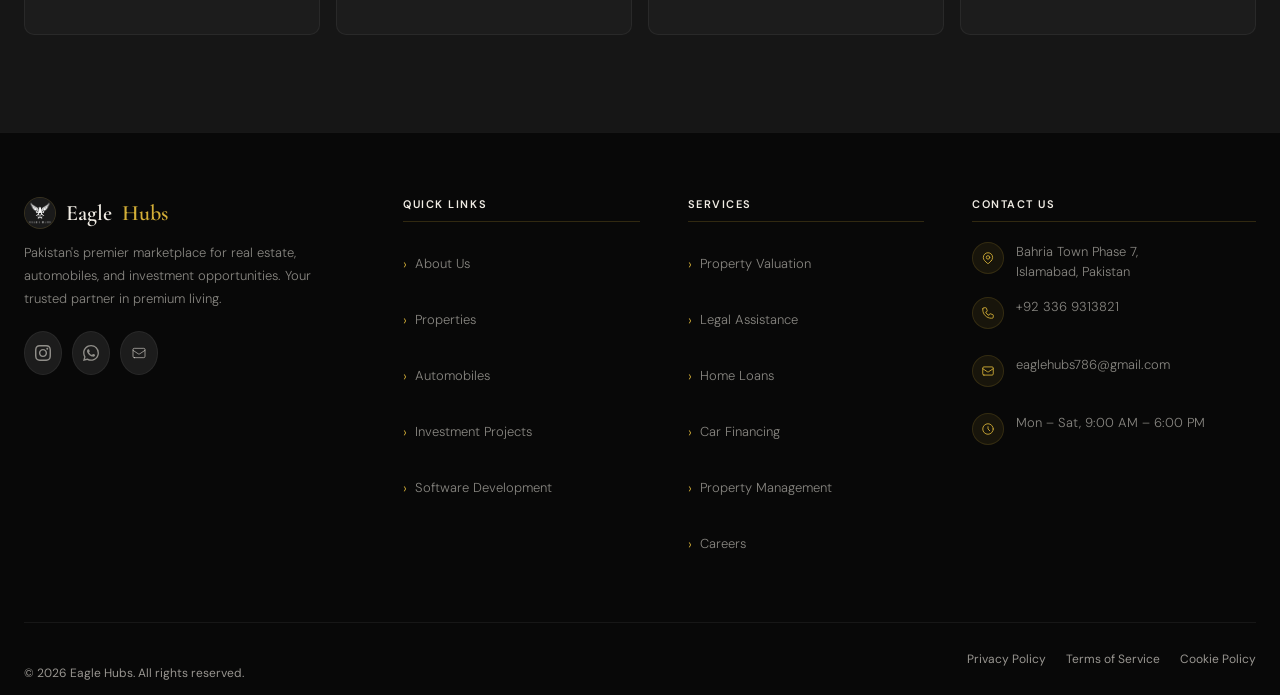
==== commit 344f51cd: "Fix GSC indexing issues: sitemap, redirects, legal/category pages - Rebuild sitemap.xml to list all " ====
--- a/index.html
+++ b/index.html
@@ -27,7 +27,7 @@
 <meta name="theme-color" content="#0a0a0a">
 <link rel="canonical" href="https://www.eaglehubspk.com/">
 <meta property="og:type" content="website">
-<meta property="og:url" content="https://eaglehubspk.com/">
+<meta property="og:url" content="https://www.eaglehubspk.com/">
 <meta property="og:title" content="Eagle Hubs - Premium Real Estate, Cars & Investments">
 <meta property="og:description" content="Pakistan's trusted marketplace for luxury real estate, premium automobiles & secure investments.">
 <meta property="og:image" content="https://www.eaglehubspk.com/assets/1.png">
@@ -55,7 +55,7 @@
 <noscript><link href="https://fonts.googleapis.com/css2?family=Cormorant+Garamond:ital,wght@0,400;0,500;0,600;0,700;1,400;1,600&family=DM+Sans:ital,wght@0,300;0,400;0,500;0,600;1,300&family=DM+Mono:wght@300;400;500&display=swap" rel="stylesheet"></noscript>
 
 <script type="application/ld+json">
-{"@context":"https://schema.org","@type":"RealEstateAgent","name":"Eagle Hubs","url":"https://eaglehubspk.com","telephone":"+92-336-9313821","email":"eaglehubs786@gmail.com","address":{"@type":"PostalAddress","streetAddress":"Bahria Town Phase 7","addressLocality":"Islamabad","addressCountry":"PK"}}
+{"@context":"https://schema.org","@type":"RealEstateAgent","name":"Eagle Hubs","url":"https://www.eaglehubspk.com/","telephone":"+92-336-9313821","email":"eaglehubs786@gmail.com","address":{"@type":"PostalAddress","streetAddress":"Bahria Town Phase 7","addressLocality":"Islamabad","addressCountry":"PK"}}
 </script>
 
 <script type="application/ld+json">
@@ -660,20 +660,6 @@
 
 </main>
 
-<!-- Placeholder sections for Privacy Policy, Terms of Service, Cookie Policy -->
-<section id="privacy-policy" style="display:none">
-  <h2>Privacy Policy</h2>
-  <p>Placeholder content for Privacy Policy. Eagle Hubs is committed to protecting your privacy.</p>
-</section>
-<section id="terms-of-service" style="display:none">
-  <h2>Terms of Service</h2>
-  <p>Placeholder content for Terms of Service. By using our website, you agree to these terms.</p>
-</section>  
-<section id="cookie-policy" style="display:none">
-  <h2>Cookie Policy</h2>
-  <p>Placeholder content for Cookie Policy. We use cookies to improve your browsing experience.</p>
-</section>
-
 <!-- ══════════════════════════════
      FOOTER
 ══════════════════════════════ -->
@@ -706,11 +692,10 @@
       <div>
         <h4 class="footer-col-title">Quick Links</h4>
         <ul class="footer-links">
-          <li><a href="https://wa.me/923369313821?text=I%20want%20to%20see%20all%20listings">Properties for Sale</a></li>
-          <li><a href="https://wa.me/923369313821?text=I%20want%20to%20see%20all%20listings">Properties for Rent</a></li>
-          <li><a href="https://wa.me/923369313821?text=I%20want%20to%20see%20all%20listings">New Projects</a></li>
-          <li><a href="https://wa.me/923369313821?text=I%20want%20to%20see%20all%20listings">Car Listings</a></li>
-          <li><a href="https://wa.me/923369313821?text=I%20want%20to%20see%20all%20listings">Investment Plans</a></li>
+          <li><a href="about.html">About Us</a></li>
+          <li><a href="properties.html">Properties</a></li>
+          <li><a href="automobiles.html">Automobiles</a></li>
+          <li><a href="investments.html">Investment Projects</a></li>
           <li><a href="services/software-development.html">Software Development</a></li>
         </ul>
       </div>
@@ -755,9 +740,9 @@
     <div class="footer-bottom">
       <p class="footer-copy">© 2026 Eagle Hubs. All rights reserved.</p>
       <div class="footer-legal">
-        <a href="#privacy-policy">Privacy Policy</a>
-        <a href="#terms-of-service">Terms of Service</a>
-        <a href="#cookie-policy">Cookie Policy</a>
+        <a href="privacy-policy.html">Privacy Policy</a>
+        <a href="terms-of-service.html">Terms of Service</a>
+        <a href="cookie-policy.html">Cookie Policy</a>
       </div>
     </div>
   </div>
